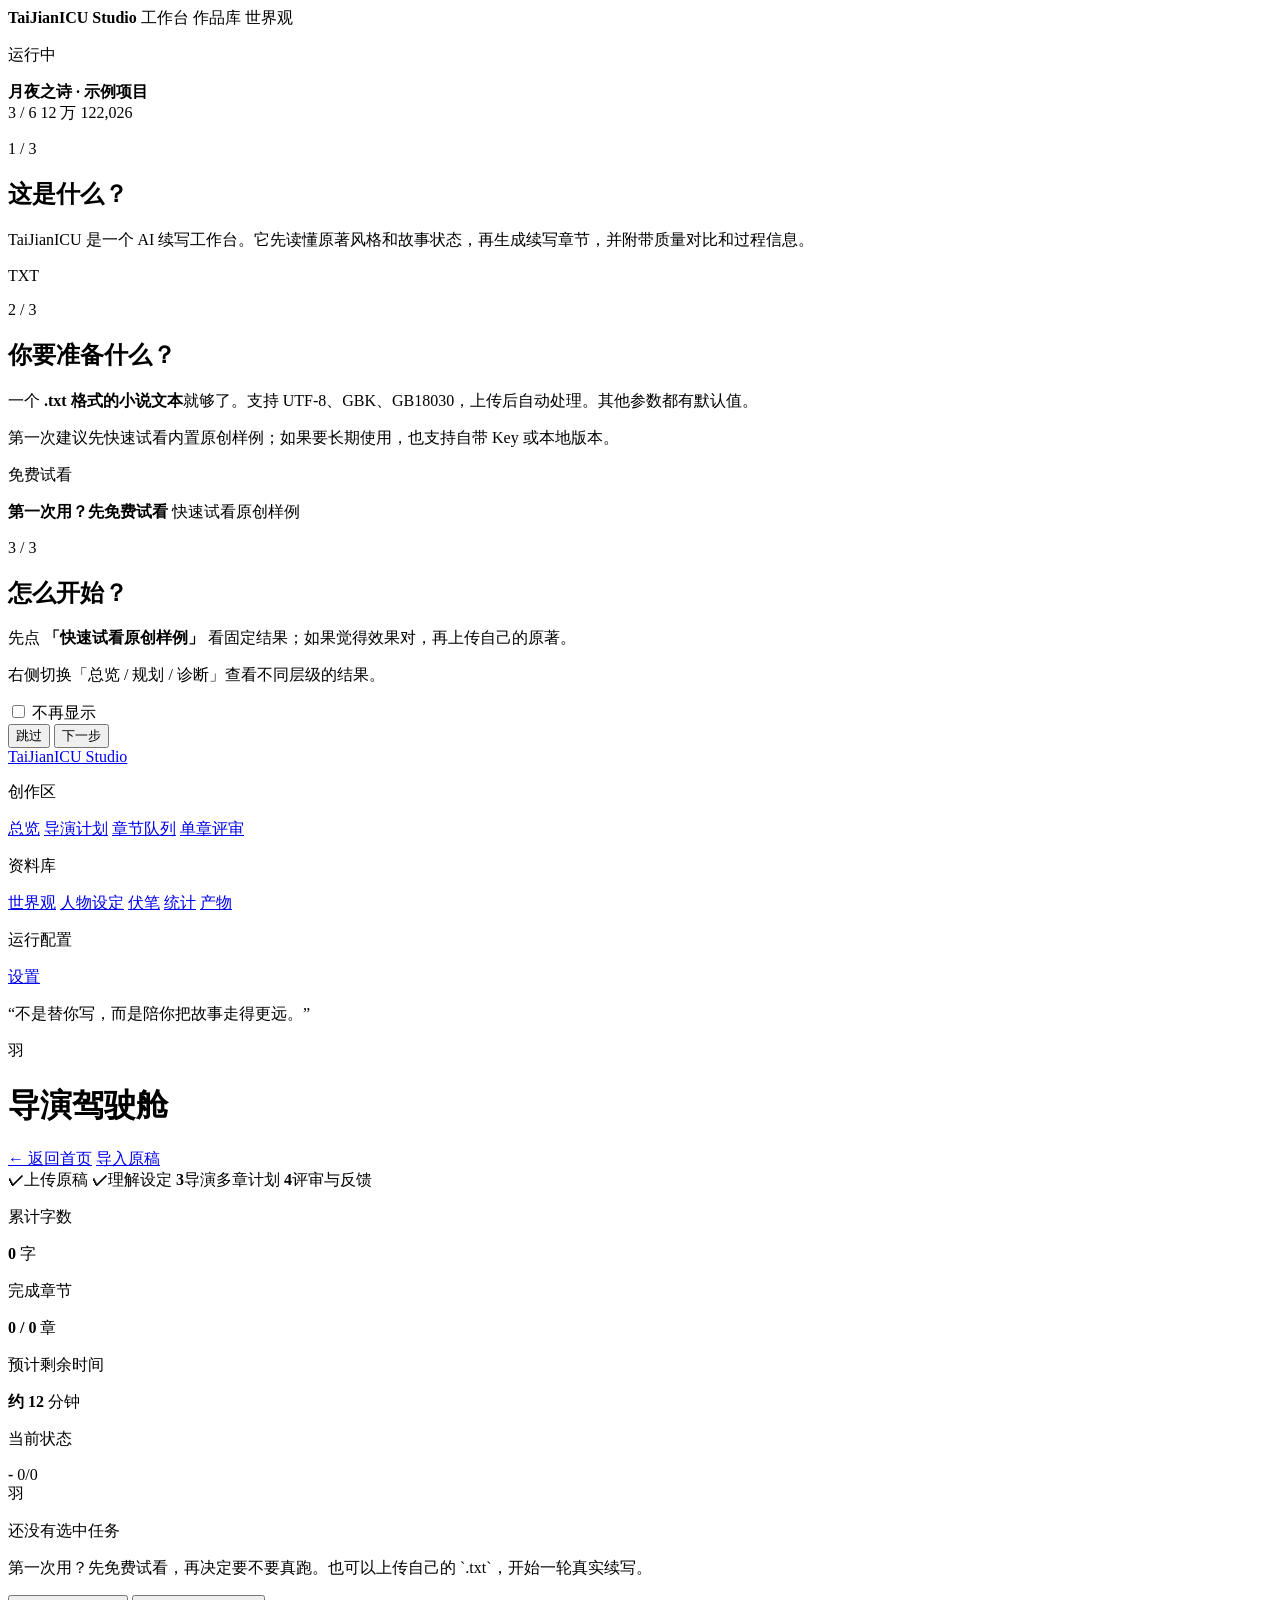
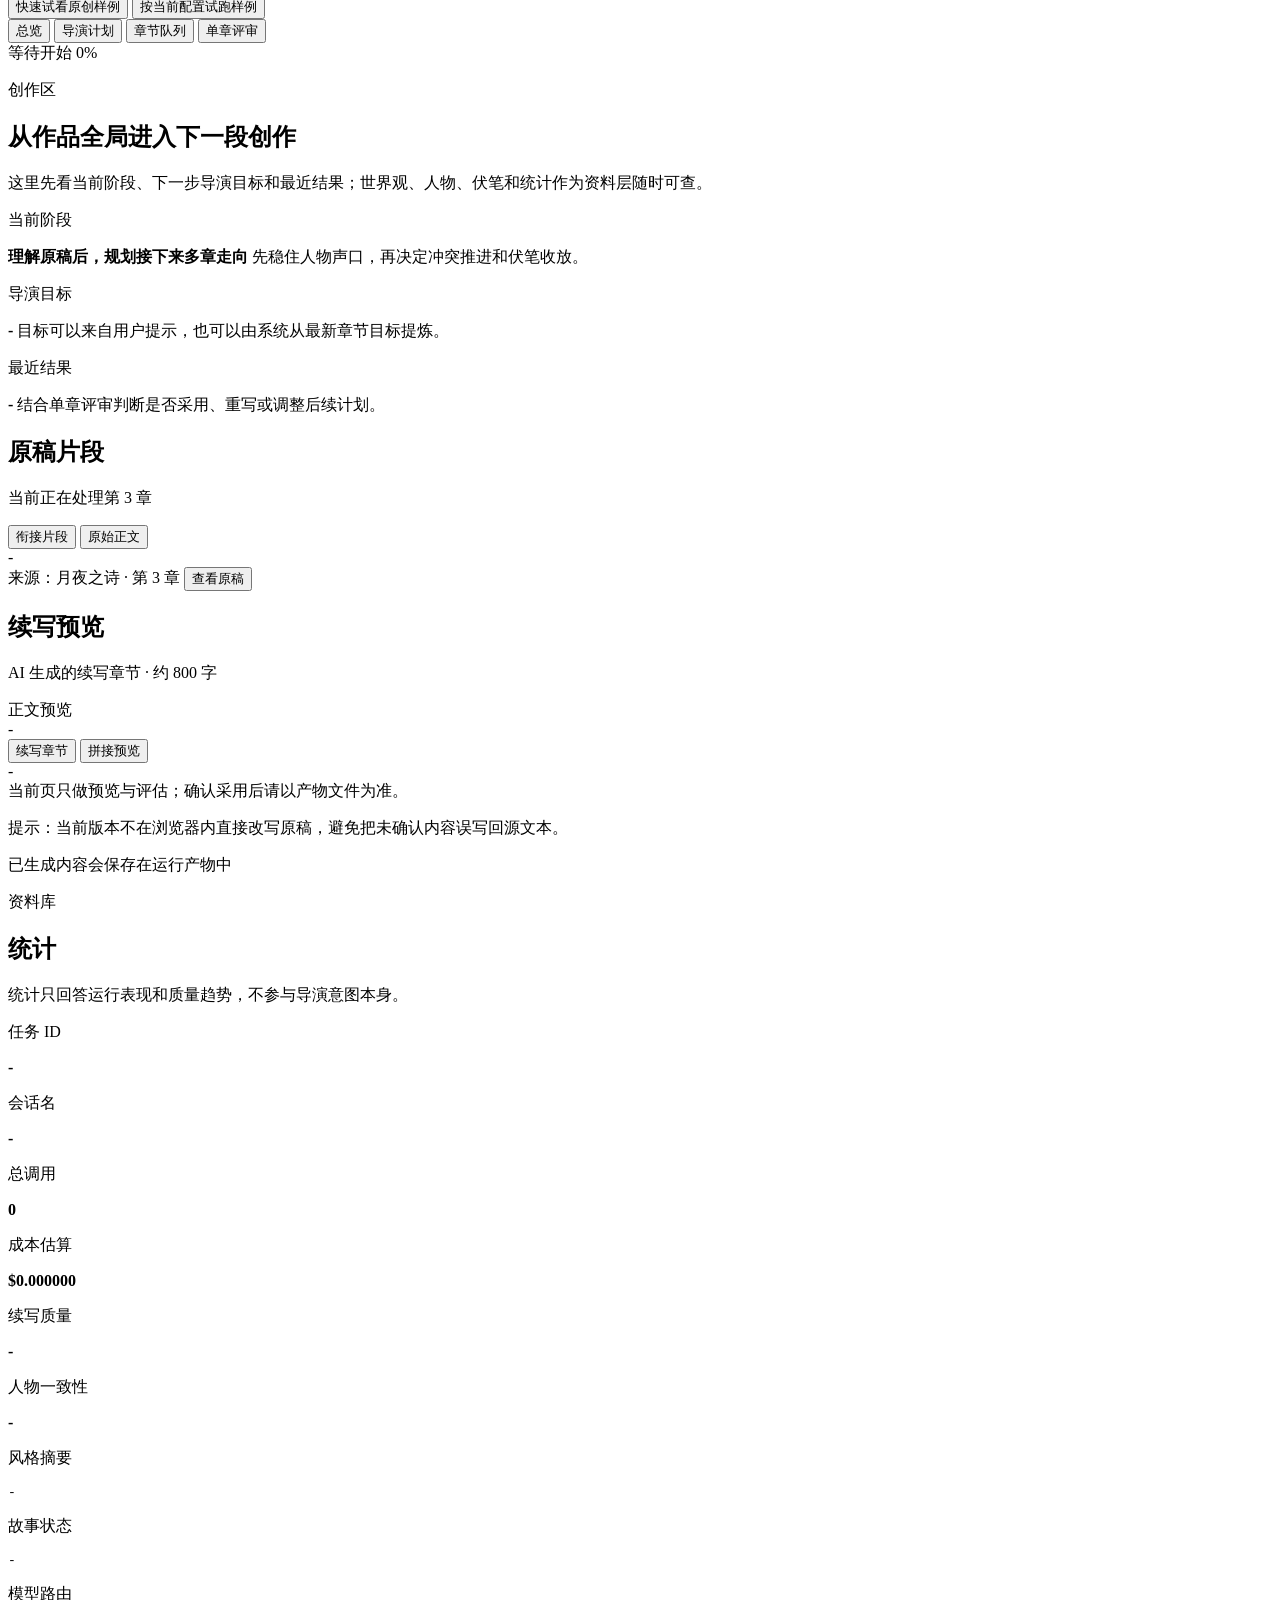
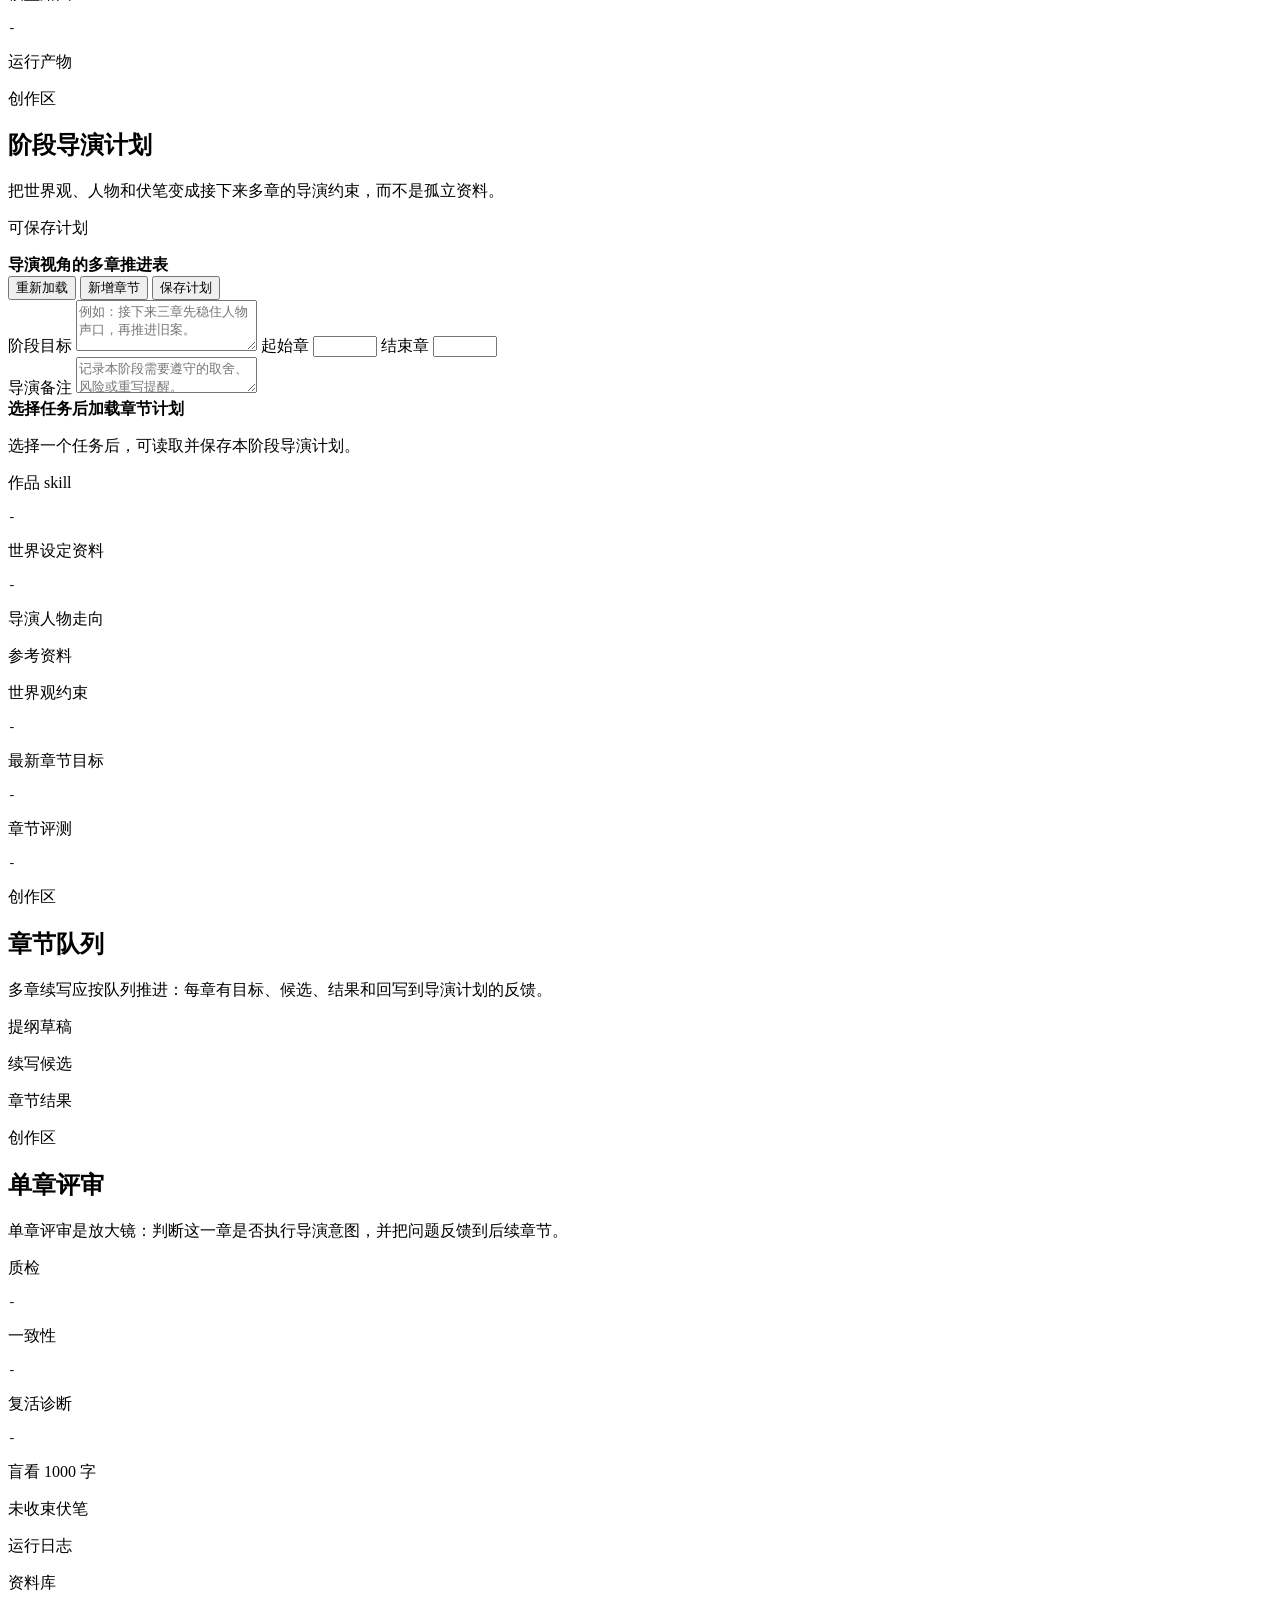
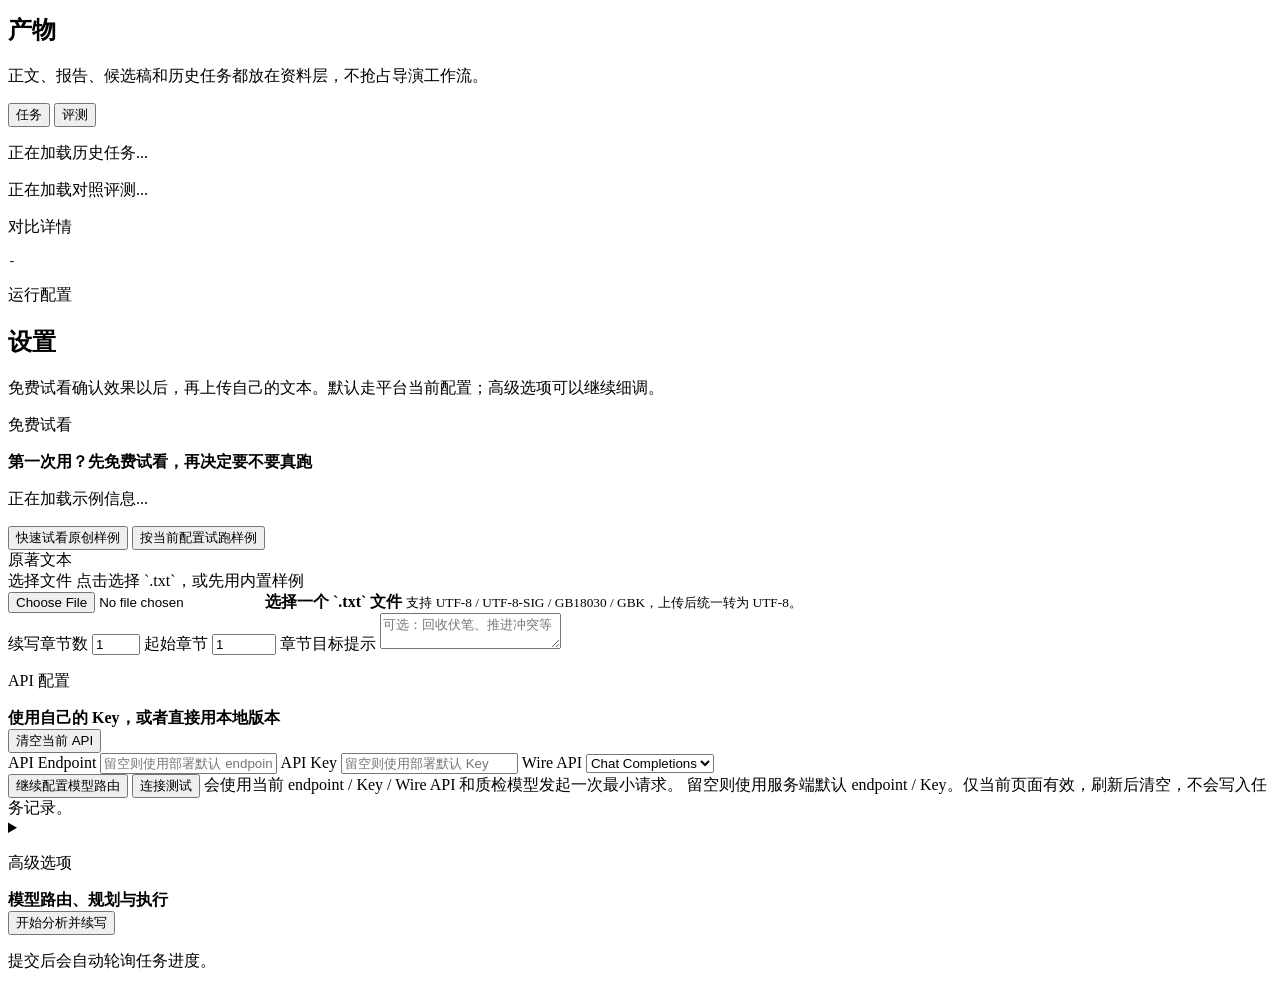
==== webapp/static/index.html @ 788cdec2 "Make Studio director workflow operational The Studio IA now has editable workflow surfaces, so the d" ====
<!doctype html>
<html lang="zh-CN">
  <head>
    <meta charset="utf-8" />
    <meta name="viewport" content="width=device-width, initial-scale=1" />
    <title>TaiJianICU Studio · 续写工作台</title>
    <link rel="icon" type="image/svg+xml" href="/static/favicon.svg" />
    <link rel="preconnect" href="https://fonts.googleapis.com" />
    <link rel="preconnect" href="https://fonts.gstatic.com" crossorigin />
    <link
      href="https://fonts.googleapis.com/css2?family=DM+Sans:wght@400;500;600;700&family=JetBrains+Mono:wght@400;500&family=Noto+Serif+SC:wght@400;600;700;900&display=swap"
      rel="stylesheet"
    />
    <link rel="stylesheet" href="/static/styles.css" />
  </head>
  <body class="studio-body">
    <div
      id="onboarding-modal"
      class="onboarding-overlay hidden"
      role="dialog"
      aria-modal="true"
      aria-labelledby="onboarding-title"
    >
      <div class="onboarding-panel">
        <div class="onboarding-steps">
          <div class="onboarding-step" data-step="1">
            <div class="onboarding-visual onboarding-visual-studio" aria-hidden="true">
              <div class="onboarding-visual-side">
                <strong>TaiJianICU Studio</strong>
                <span class="is-active">工作台</span>
                <span>作品库</span>
                <span>世界观</span>
              </div>
              <div class="onboarding-visual-main">
                <p>运行中</p>
                <strong>月夜之诗 · 示例项目</strong>
                <div class="onboarding-visual-metrics">
                  <span>3 / 6</span>
                  <span>12 万</span>
                  <span>122,026</span>
                </div>
              </div>
            </div>
            <p class="onboarding-step-num">1 / 3</p>
            <h2 id="onboarding-title" class="onboarding-title">这是什么？</h2>
            <p class="onboarding-body">
              TaiJianICU 是一个 AI 续写工作台。它先读懂原著风格和故事状态，再生成续写章节，并附带质量对比和过程信息。
            </p>
          </div>

          <div class="onboarding-step hidden" data-step="2">
            <div class="onboarding-icon-wrap" aria-hidden="true">TXT</div>
            <p class="onboarding-step-num">2 / 3</p>
            <h2 class="onboarding-title">你要准备什么？</h2>
            <p class="onboarding-body">
              一个 <strong>.txt 格式的小说文本</strong>就够了。支持 UTF-8、GBK、GB18030，上传后自动处理。其他参数都有默认值。
            </p>
            <p class="onboarding-note">第一次建议先快速试看内置原创样例；如果要长期使用，也支持自带 Key 或本地版本。</p>
          </div>

          <div class="onboarding-step hidden" data-step="3">
            <div class="onboarding-visual onboarding-visual-quickstart" aria-hidden="true">
              <p>免费试看</p>
              <strong>第一次用？先免费试看</strong>
              <span>快速试看原创样例</span>
            </div>
            <p class="onboarding-step-num">3 / 3</p>
            <h2 class="onboarding-title">怎么开始？</h2>
            <p class="onboarding-body">
              先点 <strong>「快速试看原创样例」</strong> 看固定结果；如果觉得效果对，再上传自己的原著。
            </p>
            <p class="onboarding-note">右侧切换「总览 / 规划 / 诊断」查看不同层级的结果。</p>
          </div>
        </div>

        <div class="onboarding-footer">
          <label class="onboarding-skip-check">
            <input type="checkbox" id="onboarding-no-show" />
            <span>不再显示</span>
          </label>
          <div class="onboarding-nav">
            <button type="button" id="onboarding-skip" class="utility-button">跳过</button>
            <button type="button" id="onboarding-next">下一步</button>
          </div>
        </div>
      </div>
    </div>

    <div class="studio-app-shell">
      <aside class="studio-sidebar">
        <a class="studio-sidebar-brand" href="/">
          <span>TaiJianICU Studio</span>
        </a>
        <nav class="studio-menu" aria-label="Studio 主导航">
          <div class="studio-nav-group">
            <p class="studio-nav-heading">创作区</p>
            <a class="is-active" href="/studio" data-nav-icon="⌂" data-studio-page-link="overview">总览</a>
            <a href="/studio/director" data-nav-icon="◇" data-studio-page-link="director">导演计划</a>
            <a href="/studio/chapters" data-nav-icon="▦" data-studio-page-link="chapters">章节队列</a>
            <a href="/studio/review" data-nav-icon="◉" data-studio-page-link="review">单章评审</a>
          </div>
          <div class="studio-nav-group">
            <p class="studio-nav-heading">资料库</p>
            <a href="/studio/world" data-nav-icon="◎" data-studio-page-link="world">世界观</a>
            <a href="/studio/characters" data-nav-icon="♙" data-studio-page-link="characters">人物设定</a>
            <a href="/studio/threads" data-nav-icon="⌁" data-studio-page-link="threads">伏笔</a>
            <a href="/studio/stats" data-nav-icon="▥" data-studio-page-link="stats">统计</a>
            <a href="/studio/artifacts" data-nav-icon="▤" data-studio-page-link="artifacts">产物</a>
          </div>
          <div class="studio-nav-group">
            <p class="studio-nav-heading">运行配置</p>
            <a href="/studio/settings" data-nav-icon="⚙" data-studio-page-link="settings">设置</a>
          </div>
        </nav>
        <div class="sidebar-quote">
          <p>“不是替你写，而是陪你把故事走得更远。”</p>
          <span>羽</span>
        </div>
      </aside>

      <main class="studio-workspace">
        <header class="studio-project-head">
          <div>
            <h1 id="studio-page-title">导演驾驶舱</h1>
          </div>
          <div class="studio-project-actions">
            <a class="utility-button studio-top-action" href="/">← 返回首页</a>
            <a class="utility-button studio-top-action upload-top-action" href="/studio/settings">导入原稿</a>
          </div>
        </header>

        <section class="progress-stage page-section" data-page-section="overview" aria-label="任务进度">
          <span class="is-done"><b aria-hidden="true">✓</b>上传原稿</span>
          <span class="is-done"><b aria-hidden="true">✓</b>理解设定</span>
          <span class="is-active"><b aria-hidden="true">3</b>导演多章计划</span>
          <span><b aria-hidden="true">4</b>评审与反馈</span>
        </section>

        <section class="studio-metric-grid page-section" data-page-section="overview" aria-label="项目指标">
          <article>
            <p>累计字数</p>
            <strong id="metric-tokens">0</strong>
            <span>字</span>
          </article>
          <article>
            <p>完成章节</p>
            <strong id="metric-chapters">0 / 0</strong>
            <span>章</span>
          </article>
          <article>
            <p>预计剩余时间</p>
            <strong id="metric-time">约 12</strong>
            <span>分钟</span>
          </article>
          <article>
            <p>当前状态</p>
            <strong id="run-status">-</strong>
            <span id="progress-count">0/0</span>
          </article>
        </section>

        <section id="empty-state" class="empty-state page-section" data-page-section="overview">
          <div class="empty-state-icon" aria-hidden="true">羽</div>
          <p class="empty-state-title">还没有选中任务</p>
          <p>第一次用？先免费试看，再决定要不要真跑。也可以上传自己的 `.txt`，开始一轮真实续写。</p>
          <div class="empty-state-actions">
            <div class="dual-action-row">
              <button id="empty-example-button" type="button">快速试看原创样例</button>
              <button id="empty-fill-example-button" class="utility-button" type="button">按当前配置试跑样例</button>
            </div>
          </div>
        </section>

        <div
          id="run-view"
          class="run-view hidden page-section"
          data-page-section="overview director chapters review world characters threads stats artifacts"
        >
          <div id="error-banner" class="status-banner hidden"></div>

          <div class="studio-tabs-row">
            <nav class="workspace-tabs" aria-label="工作台分区">
              <button type="button" class="workspace-tab is-active" data-tab-target="overview">总览</button>
              <button type="button" class="workspace-tab" data-tab-target="director">导演计划</button>
              <button type="button" class="workspace-tab" data-tab-target="chapters">章节队列</button>
              <button type="button" class="workspace-tab" data-tab-target="review">单章评审</button>
            </nav>
            <div class="progress-wrap">
              <div class="progress-bar">
                <div id="progress-fill" class="progress-fill"></div>
              </div>
              <div class="progress-meta">
                <span id="progress-message">等待开始</span>
                <span id="progress-percent">0%</span>
              </div>
            </div>
          </div>

          <section class="workspace-block director-dashboard" data-tab-panel="overview">
            <div class="panel-head">
              <p class="section-kicker">创作区</p>
              <h2>从作品全局进入下一段创作</h2>
              <p class="panel-copy">
                这里先看当前阶段、下一步导演目标和最近结果；世界观、人物、伏笔和统计作为资料层随时可查。
              </p>
            </div>
            <div class="director-lane-grid">
              <article>
                <p class="label">当前阶段</p>
                <strong>理解原稿后，规划接下来多章走向</strong>
                <span>先稳住人物声口，再决定冲突推进和伏笔收放。</span>
              </article>
              <article>
                <p class="label">导演目标</p>
                <strong id="goal-summary">-</strong>
                <span>目标可以来自用户提示，也可以由系统从最新章节目标提炼。</span>
              </article>
              <article>
                <p class="label">最近结果</p>
                <strong id="metric-quality">-</strong>
                <span>结合单章评审判断是否采用、重写或调整后续计划。</span>
              </article>
            </div>
          </section>

          <section class="story-duo" data-tab-panel="review">
            <article class="story-panel">
              <div class="story-panel-head">
                <div>
                  <h2 id="source-preview-label">原稿片段</h2>
                  <p id="source-preview-meta">当前正在处理第 3 章</p>
                </div>
                <div class="story-preview-tabs" role="tablist" aria-label="原文视图切换">
                  <button
                    id="source-tab-excerpt"
                    type="button"
                    class="story-preview-tab is-active"
                    data-source-tab-target="excerpt"
                  >
                    衔接片段
                  </button>
                  <button type="button" class="story-preview-tab" data-source-tab-target="full">原始正文</button>
                </div>
              </div>
              <article id="source-preview" class="markdown-preview markdown-preview-source">-</article>
              <footer>
                <span>来源：月夜之诗 · 第 3 章</span>
                <button id="source-full-button" type="button" class="utility-button">查看原稿</button>
              </footer>
            </article>

            <article class="story-panel story-panel-ai">
              <div class="story-panel-head">
                <div>
                  <h2 id="output-preview-label">续写预览</h2>
                  <p id="output-preview-meta">AI 生成的续写章节 · 约 800 字</p>
                </div>
                <span class="preview-state">正文预览</span>
              </div>
              <span id="output-path" class="workspace-path">-</span>
              <div class="story-preview-tabs" role="tablist" aria-label="续写视图切换">
                <button type="button" class="story-preview-tab" data-output-tab-target="chapter">续写章节</button>
                <button type="button" class="story-preview-tab is-active" data-output-tab-target="combined">拼接预览</button>
              </div>
              <div id="output-preview" class="story-output-preview">-</div>
              <footer>
                <span class="preview-action-note">当前页只做预览与评估；确认采用后请以产物文件为准。</span>
              </footer>
            </article>
          </section>

          <div class="accept-row" data-tab-panel="review">
            <p>提示：当前版本不在浏览器内直接改写原稿，避免把未确认内容误写回源文本。</p>
            <span class="preview-integration-note">已生成内容会保存在运行产物中</span>
          </div>

          <section class="workspace-block workspace-block-primary meta-panel" data-tab-panel="stats">
            <div class="panel-head">
              <p class="section-kicker">资料库</p>
              <h2>统计</h2>
              <p class="panel-copy">统计只回答运行表现和质量趋势，不参与导演意图本身。</p>
            </div>
            <div class="run-meta">
              <div>
                <p class="label">任务 ID</p>
                <strong id="run-id">-</strong>
              </div>
              <div>
                <p class="label">会话名</p>
                <strong id="run-session">-</strong>
              </div>
              <div>
                <p class="label">总调用</p>
                <strong id="metric-calls">0</strong>
              </div>
              <div>
                <p class="label">成本估算</p>
                <strong id="metric-cost">$0.000000</strong>
              </div>
              <div>
                <p class="label">续写质量</p>
                <strong id="metric-quality-detail">-</strong>
              </div>
              <div>
                <p class="label">人物一致性</p>
                <strong id="metric-consistency">-</strong>
              </div>
            </div>
          </section>

          <section class="workspace-block detail-panel" data-tab-panel="overview artifacts">
            <div class="result-grid result-grid-emphasis">
              <article class="result-card result-card-feature">
                <p class="label">风格摘要</p>
                <pre id="style-summary">-</pre>
              </article>
              <article class="result-card result-card-feature">
                <p class="label">故事状态</p>
                <pre id="story-summary">-</pre>
              </article>
            </div>
            <div class="result-grid result-grid-triple">
              <article class="result-card">
                <p class="label">模型路由</p>
                <pre id="model-summary">-</pre>
              </article>
              <article class="result-card">
                <p class="label">运行产物</p>
                <div id="artifact-list" class="path-list"></div>
              </article>
            </div>
          </section>

          <section id="director" class="workspace-block detail-panel" data-tab-panel="director world characters threads">
            <div class="panel-head">
              <p class="section-kicker">创作区</p>
              <h2>阶段导演计划</h2>
              <p class="panel-copy">
                把世界观、人物和伏笔变成接下来多章的导演约束，而不是孤立资料。
              </p>
            </div>
            <section class="director-plan-editor" aria-label="阶段导演计划编辑">
              <div class="director-plan-editor-head">
                <div>
                  <p class="label">可保存计划</p>
                  <strong>导演视角的多章推进表</strong>
                </div>
                <div class="director-plan-actions">
                  <button id="director-plan-refresh-button" type="button" class="utility-button">重新加载</button>
                  <button id="director-plan-add-chapter-button" type="button" class="utility-button">新增章节</button>
                  <button id="director-plan-save-button" type="button">保存计划</button>
                </div>
              </div>
              <div class="field-grid director-plan-meta-grid">
                <label class="field">
                  <span>阶段目标</span>
                  <textarea id="director-plan-summary" rows="3" placeholder="例如：接下来三章先稳住人物声口，再推进旧案。"></textarea>
                </label>
                <label class="field">
                  <span>起始章</span>
                  <input id="director-plan-window-start" type="number" min="1" max="9999" />
                </label>
                <label class="field">
                  <span>结束章</span>
                  <input id="director-plan-window-end" type="number" min="1" max="9999" />
                </label>
              </div>
              <label class="field">
                <span>导演备注</span>
                <textarea id="director-plan-notes" rows="2" placeholder="记录本阶段需要遵守的取舍、风险或重写提醒。"></textarea>
              </label>
              <div id="director-plan-queue" class="director-plan-queue">
                <div class="chapter-item"><strong>选择任务后加载章节计划</strong></div>
              </div>
              <p id="director-plan-status" class="hint">选择一个任务后，可读取并保存本阶段导演计划。</p>
            </section>
            <div class="result-grid">
              <article class="result-card">
                <p class="label">作品 skill</p>
                <pre id="work-skill-summary">-</pre>
              </article>
              <article class="result-card">
                <p class="label">世界设定资料</p>
                <pre id="world-summary">-</pre>
              </article>
            </div>
            <div class="result-grid">
              <article class="result-card">
                <p class="label">导演人物走向</p>
                <div id="arc-list" class="chapter-list"></div>
              </article>
              <article class="result-card">
                <p class="label">参考资料</p>
                <div id="reference-list" class="thread-list"></div>
              </article>
              <article class="result-card">
                <p class="label">世界观约束</p>
                <pre id="lorebook-summary">-</pre>
              </article>
            </div>
            <div class="result-grid">
              <article class="result-card">
                <p class="label">最新章节目标</p>
                <pre id="brief-summary">-</pre>
              </article>
              <article class="result-card">
                <p class="label">章节评测</p>
                <pre id="evaluation-summary">-</pre>
              </article>
            </div>
          </section>

          <section id="chapters" class="workspace-block detail-panel" data-tab-panel="chapters">
            <div class="panel-head">
              <p class="section-kicker">创作区</p>
              <h2>章节队列</h2>
              <p class="panel-copy">多章续写应按队列推进：每章有目标、候选、结果和回写到导演计划的反馈。</p>
            </div>
            <div class="result-grid">
              <article class="result-card">
                <p class="label">提纲草稿</p>
                <div id="skeleton-candidate-list" class="path-list"></div>
              </article>
              <article class="result-card">
                <p class="label">续写候选</p>
                <div id="draft-candidate-list" class="path-list"></div>
              </article>
            </div>
            <article class="result-card">
              <p class="label">章节结果</p>
              <div id="chapter-list" class="chapter-list"></div>
            </article>
          </section>

          <section id="review" class="workspace-block detail-panel" data-tab-panel="review stats threads">
            <div class="panel-head">
              <p class="section-kicker">创作区</p>
              <h2>单章评审</h2>
              <p class="panel-copy">单章评审是放大镜：判断这一章是否执行导演意图，并把问题反馈到后续章节。</p>
            </div>
            <div class="result-grid">
              <article class="result-card">
                <p class="label">质检</p>
                <pre id="quality-summary">-</pre>
              </article>
              <article class="result-card">
                <p class="label">一致性</p>
                <pre id="consistency-summary">-</pre>
              </article>
            </div>
            <div class="result-grid">
              <article class="result-card">
                <p class="label">复活诊断</p>
                <pre id="revival-diagnosis-summary">-</pre>
              </article>
              <article class="result-card">
                <p class="label">盲看 1000 字</p>
                <div id="blind-challenge" class="thread-list"></div>
              </article>
            </div>
            <div class="result-grid">
              <article class="result-card">
                <p class="label">未收束伏笔</p>
                <div id="threads-list" class="thread-list"></div>
              </article>
            </div>
            <article class="result-card logs-card">
              <p class="label">运行日志</p>
              <div id="run-logs" class="log-list"></div>
            </article>
          </section>
        </div>

        <section class="studio-bottom-grid page-section" data-page-section="artifacts settings">
          <aside id="runs" class="recent-panel page-section" data-page-section="artifacts">
            <div class="panel-head panel-head-compact">
              <p class="section-kicker">资料库</p>
              <h2>产物</h2>
              <p class="panel-copy">正文、报告、候选稿和历史任务都放在资料层，不抢占导演工作流。</p>
            </div>
            <nav class="inspector-tabs" aria-label="侧边栏分区">
              <button type="button" class="inspector-tab is-active" data-sidebar-target="runs">任务</button>
              <button type="button" class="inspector-tab" data-sidebar-target="benchmarks">评测</button>
            </nav>
            <section data-sidebar-panel="runs">
              <div id="run-list" class="run-list">
                <p class="hint">正在加载历史任务...</p>
              </div>
            </section>
            <section data-sidebar-panel="benchmarks" class="hidden">
              <div id="benchmark-list" class="run-list">
                <p class="hint">正在加载对照评测...</p>
              </div>
              <article class="result-card benchmark-card">
                <p class="label">对比详情</p>
                <pre id="benchmark-summary">-</pre>
              </article>
            </section>
          </aside>

          <form id="run-form" class="config-panel page-section" data-page-section="settings">
            <div class="panel-head">
              <p class="section-kicker">运行配置</p>
              <h2>设置</h2>
              <p class="panel-copy">免费试看确认效果以后，再上传自己的文本。默认走平台当前配置；高级选项可以继续细调。</p>
            </div>

            <section id="quickstart-sample" class="quickstart-panel quickstart-panel-primary anchor-target">
              <p class="label">免费试看</p>
              <strong>第一次用？先免费试看，再决定要不要真跑</strong>
              <p id="example-description" class="hint">正在加载示例信息...</p>
              <div class="dual-action-row">
                <button id="try-example-button" type="button">快速试看原创样例</button>
                <button id="load-example-button" class="utility-button" type="button">按当前配置试跑样例</button>
              </div>
            </section>

            <label class="field upload-field">
              <span>原著文本</span>
              <div class="upload-box">
                <div class="upload-file-action" aria-hidden="true">
                  <span class="upload-trigger">选择文件</span>
                  <span class="upload-inline-note">点击选择 `.txt`，或先用内置样例</span>
                </div>
                <input id="file-input" name="file" type="file" accept=".txt,text/plain" required />
                <strong id="selected-file-name">选择一个 `.txt` 文件</strong>
                <small>支持 UTF-8 / UTF-8-SIG / GB18030 / GBK，上传后统一转为 UTF-8。</small>
              </div>
            </label>

            <div class="field-grid">
              <label class="field">
                <span>续写章节数</span>
                <input name="chapters" type="number" min="1" max="20" value="1" required />
              </label>
              <label class="field">
                <span>起始章节</span>
                <input name="start_chapter" type="number" min="1" max="9999" value="1" required />
              </label>
              <label class="field">
                <span>章节目标提示</span>
                <textarea name="goal_hint" rows="2" placeholder="可选：回收伏笔、推进冲突等"></textarea>
              </label>
            </div>

            <section id="bring-your-own-api" class="api-panel anchor-target">
              <div class="quickstart-panel-head">
                <div>
                  <p class="label">API 配置</p>
                  <strong>使用自己的 Key，或者直接用本地版本</strong>
                </div>
                <button id="clear-api-config-button" class="utility-button" type="button">清空当前 API</button>
              </div>
              <div class="field-grid model-grid">
                <label class="field">
                  <span>API Endpoint</span>
                  <input
                    id="api-base-url-input"
                    name="api_base_url"
                    type="url"
                    inputmode="url"
                    autocomplete="off"
                    spellcheck="false"
                    placeholder="留空则使用部署默认 endpoint"
                  />
                </label>
                <label class="field">
                  <span>API Key</span>
                  <input
                    id="api-key-input"
                    name="api_key"
                    type="password"
                    autocomplete="off"
                    spellcheck="false"
                    placeholder="留空则使用部署默认 Key"
                  />
                </label>
                <label class="field">
                  <span>Wire API</span>
                  <select id="wire-api-input" name="wire_api">
                    <option value="chat">Chat Completions</option>
                    <option value="responses">Responses</option>
                  </select>
                </label>
              </div>
              <div class="quickstart-primary-actions">
                <button id="open-advanced-options-button" class="utility-button" type="button">继续配置模型路由</button>
                <button id="connection-test-button" class="utility-button" type="button">连接测试</button>
                <span id="connection-test-status" class="field-note">会使用当前 endpoint / Key / Wire API 和质检模型发起一次最小请求。</span>
                <span id="runtime-api-hint" class="field-note">
                  留空则使用服务端默认 endpoint / Key。仅当前页面有效，刷新后清空，不会写入任务记录。
                </span>
              </div>
            </section>

            <details id="advanced-options" class="advanced-panel anchor-target">
              <summary>
                <span>
                  <p class="section-kicker">高级选项</p>
                  <strong>模型路由、规划与执行</strong>
                </span>
              </summary>
              <div class="advanced-body">
                <label class="field">
                  <span>会话名</span>
                  <input name="session_name" type="text" placeholder="留空则按文件名与时间戳自动生成" />
                </label>
                <div class="field-grid">
                  <label class="field">
                    <span>规划模式</span>
                    <select name="planning_mode">
                      <option value="balanced">balanced（推荐）</option>
                      <option value="strict">strict</option>
                      <option value="expansive">expansive</option>
                    </select>
                  </label>
                  <label class="field">
                    <span>提纲草稿数</span>
                    <input name="skeleton_candidates" type="number" min="1" max="5" placeholder="默认" />
                  </label>
                  <label class="field">
                    <span>续写候选数</span>
                    <input name="draft_candidates" type="number" min="1" max="5" placeholder="默认" />
                  </label>
                </div>
                <div class="field-grid field-grid-slim">
                  <label class="field">
                    <span>新人物预算</span>
                    <input name="new_character_budget" type="number" min="0" max="5" placeholder="自动" />
                  </label>
                  <label class="field">
                    <span>新地点预算</span>
                    <input name="new_location_budget" type="number" min="0" max="5" placeholder="自动" />
                  </label>
                  <label class="field">
                    <span>新势力预算</span>
                    <input name="new_faction_budget" type="number" min="0" max="5" placeholder="自动" />
                  </label>
                </div>
                <div class="form-inline-actions">
                  <button id="reset-models-button" class="utility-button" type="button">恢复部署默认模型</button>
                  <span id="runtime-model-hint" class="field-note">当前使用部署默认模型。</span>
                </div>
                <div class="field-grid model-grid">
                  <label class="field">
                    <span>风格分析模型</span>
                    <input id="style-model-input" name="style_model" type="text" list="model-options" />
                  </label>
                  <label class="field">
                    <span>情节规划模型</span>
                    <input id="plot-model-input" name="plot_model" type="text" list="model-options" />
                  </label>
                  <label class="field">
                    <span>正文生成模型</span>
                    <input id="draft-model-input" name="draft_model" type="text" list="model-options" />
                  </label>
                  <label class="field">
                    <span>质检评估模型</span>
                    <input id="quality-model-input" name="quality_model" type="text" list="model-options" />
                  </label>
                  <label class="field model-span-wide">
                    <span>原著索引模型</span>
                    <input id="lightrag-model-input" name="lightrag_model_name" type="text" list="model-options" />
                  </label>
                </div>
                <datalist id="model-options"></datalist>
                <div class="toggle-row">
                  <label class="toggle">
                    <input name="use_existing_index" type="checkbox" />
                    <span>复用已有索引</span>
                  </label>
                  <label class="toggle">
                    <input name="overwrite" type="checkbox" />
                    <span>允许覆盖同名产物</span>
                  </label>
                </div>
              </div>
            </details>

            <div class="action-row">
              <button id="submit-button" type="submit">开始分析并续写</button>
              <p id="form-status" class="hint">提交后会自动轮询任务进度。</p>
            </div>
          </form>
        </section>
      </main>
    </div>

    <script src="/static/app.js" defer></script>
  </body>
</html>
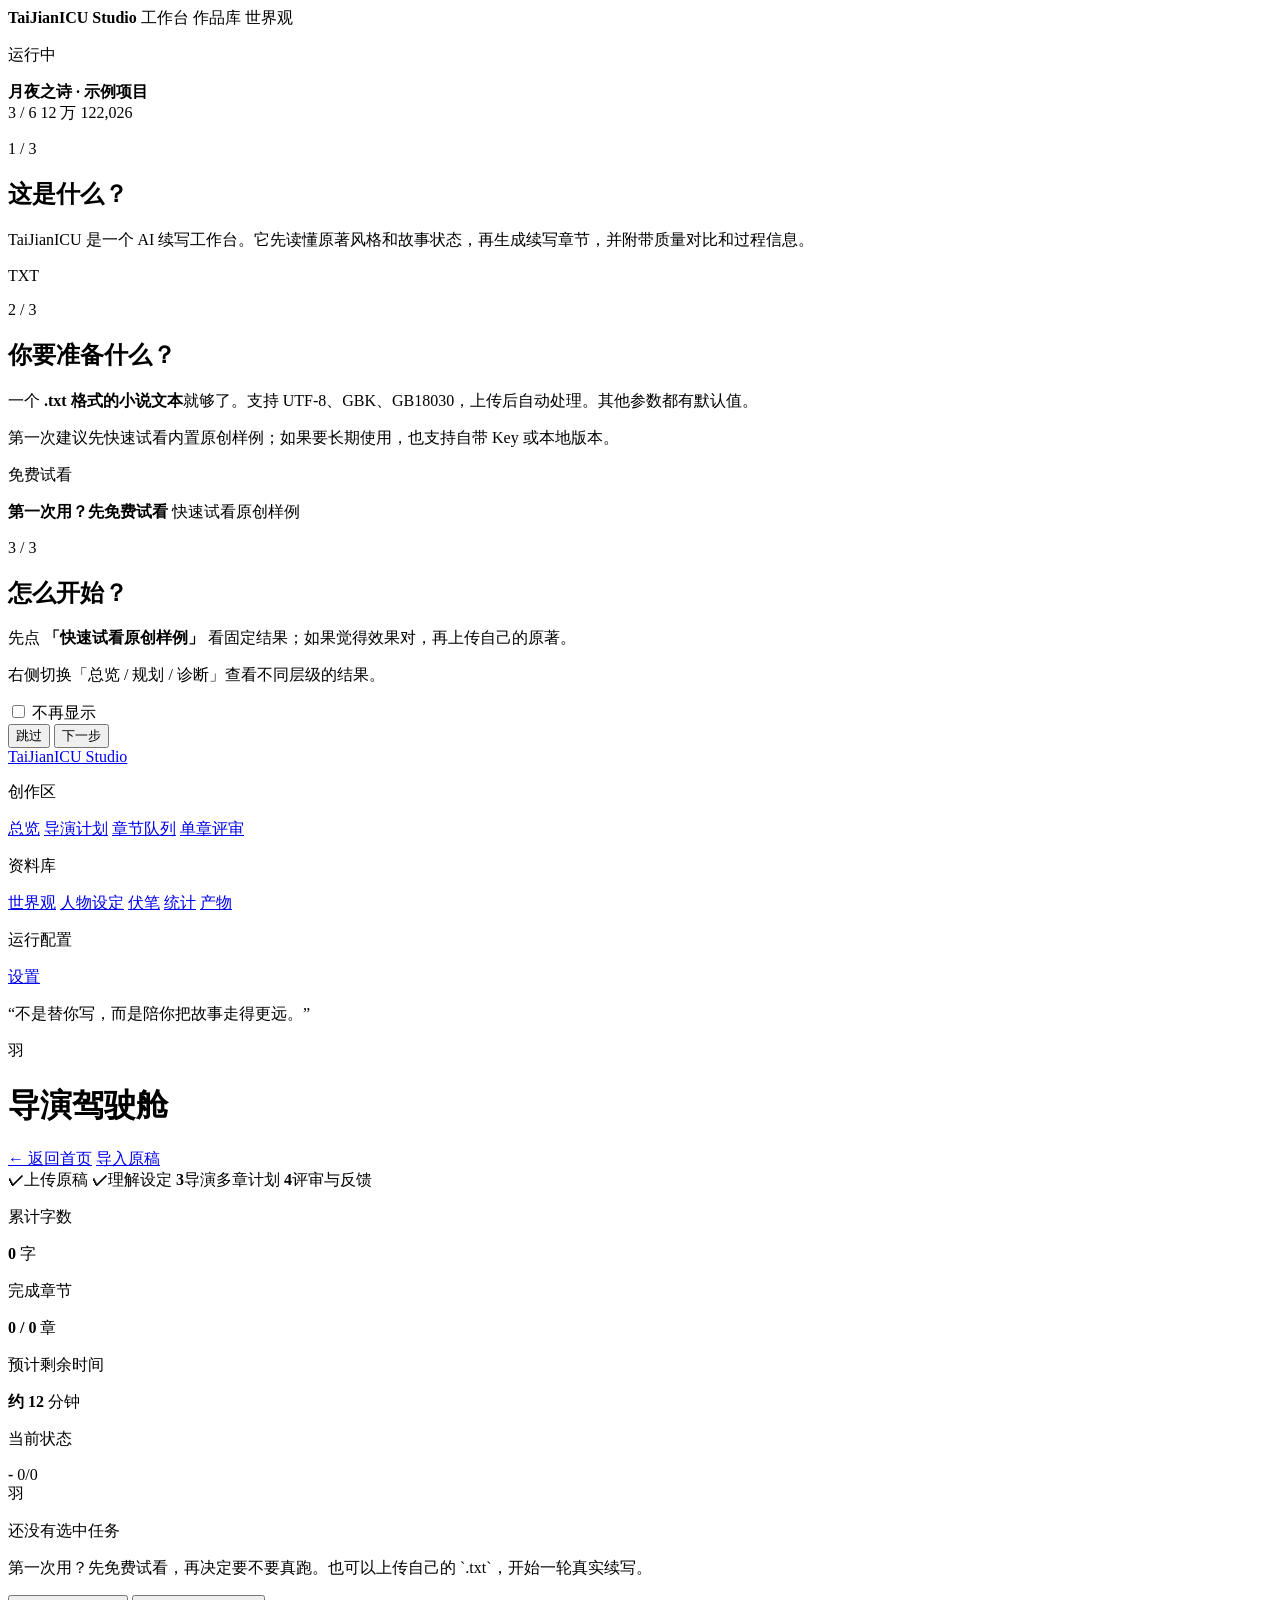
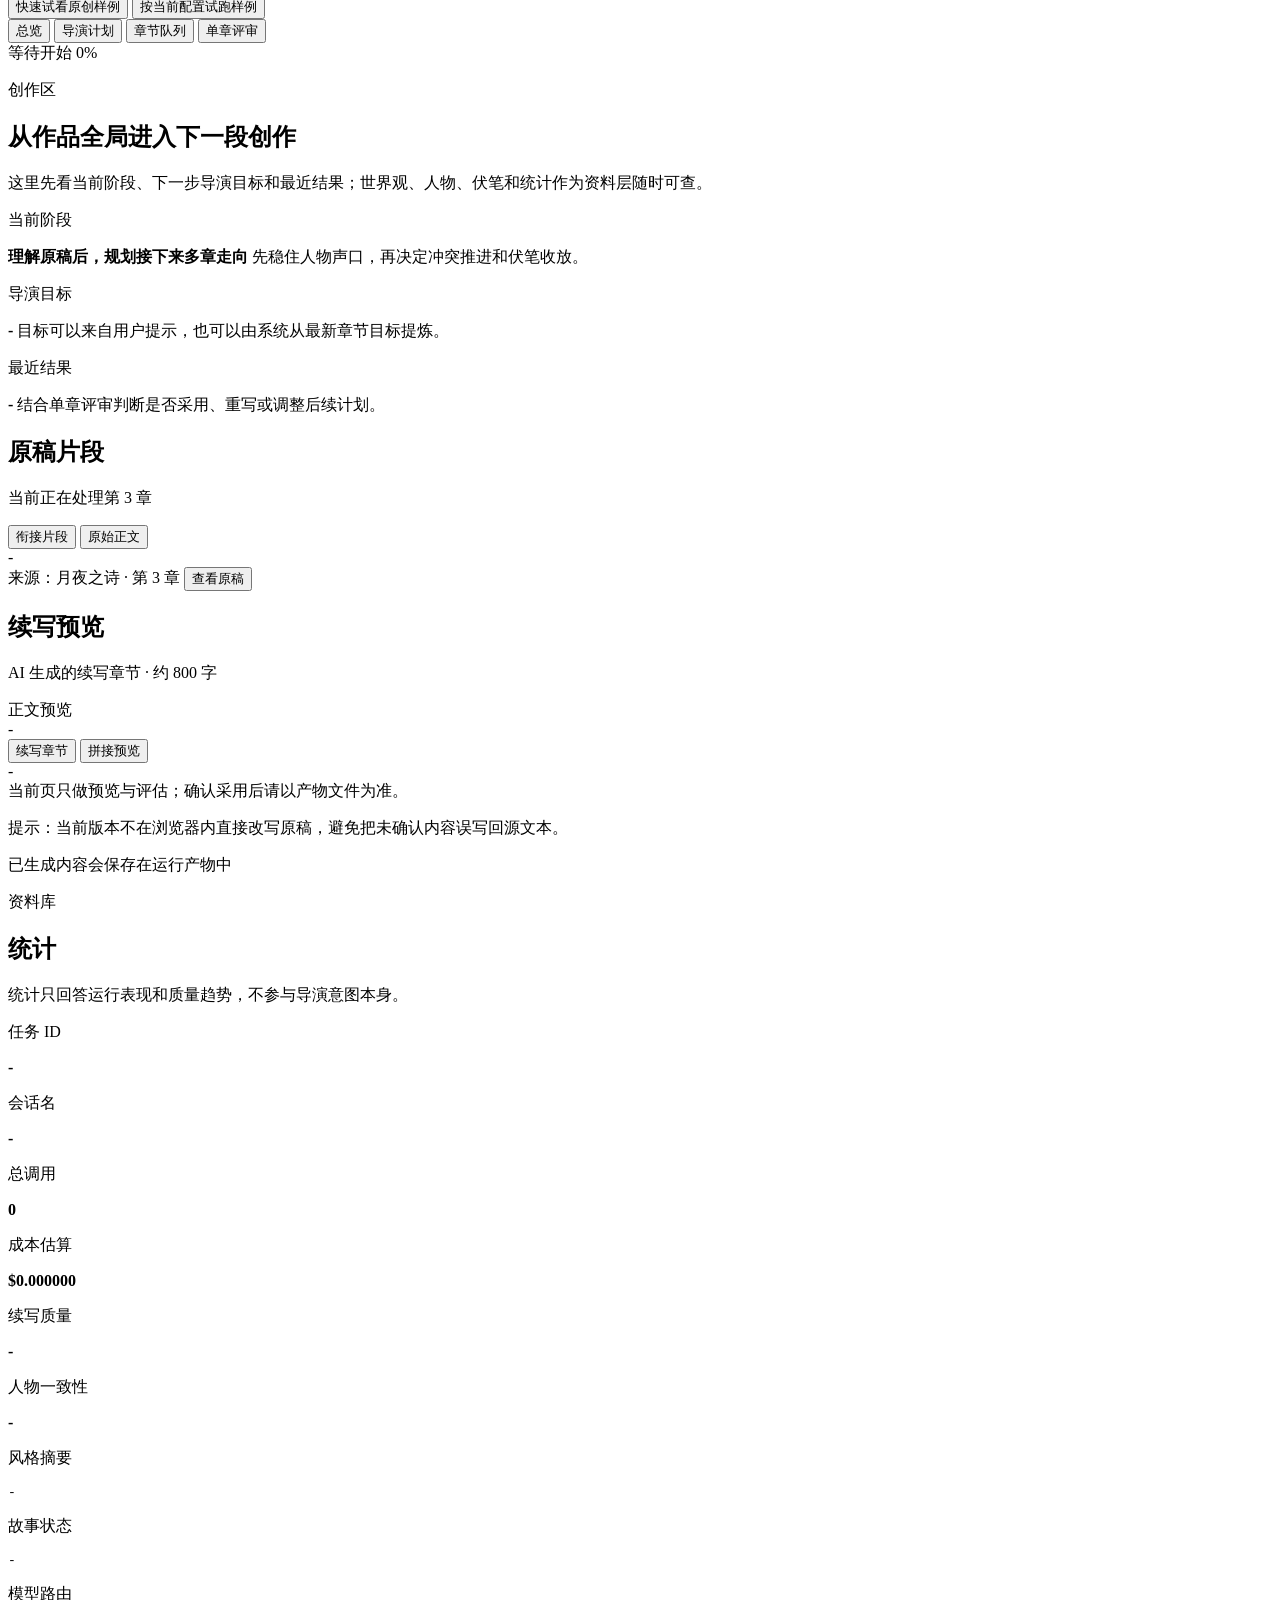
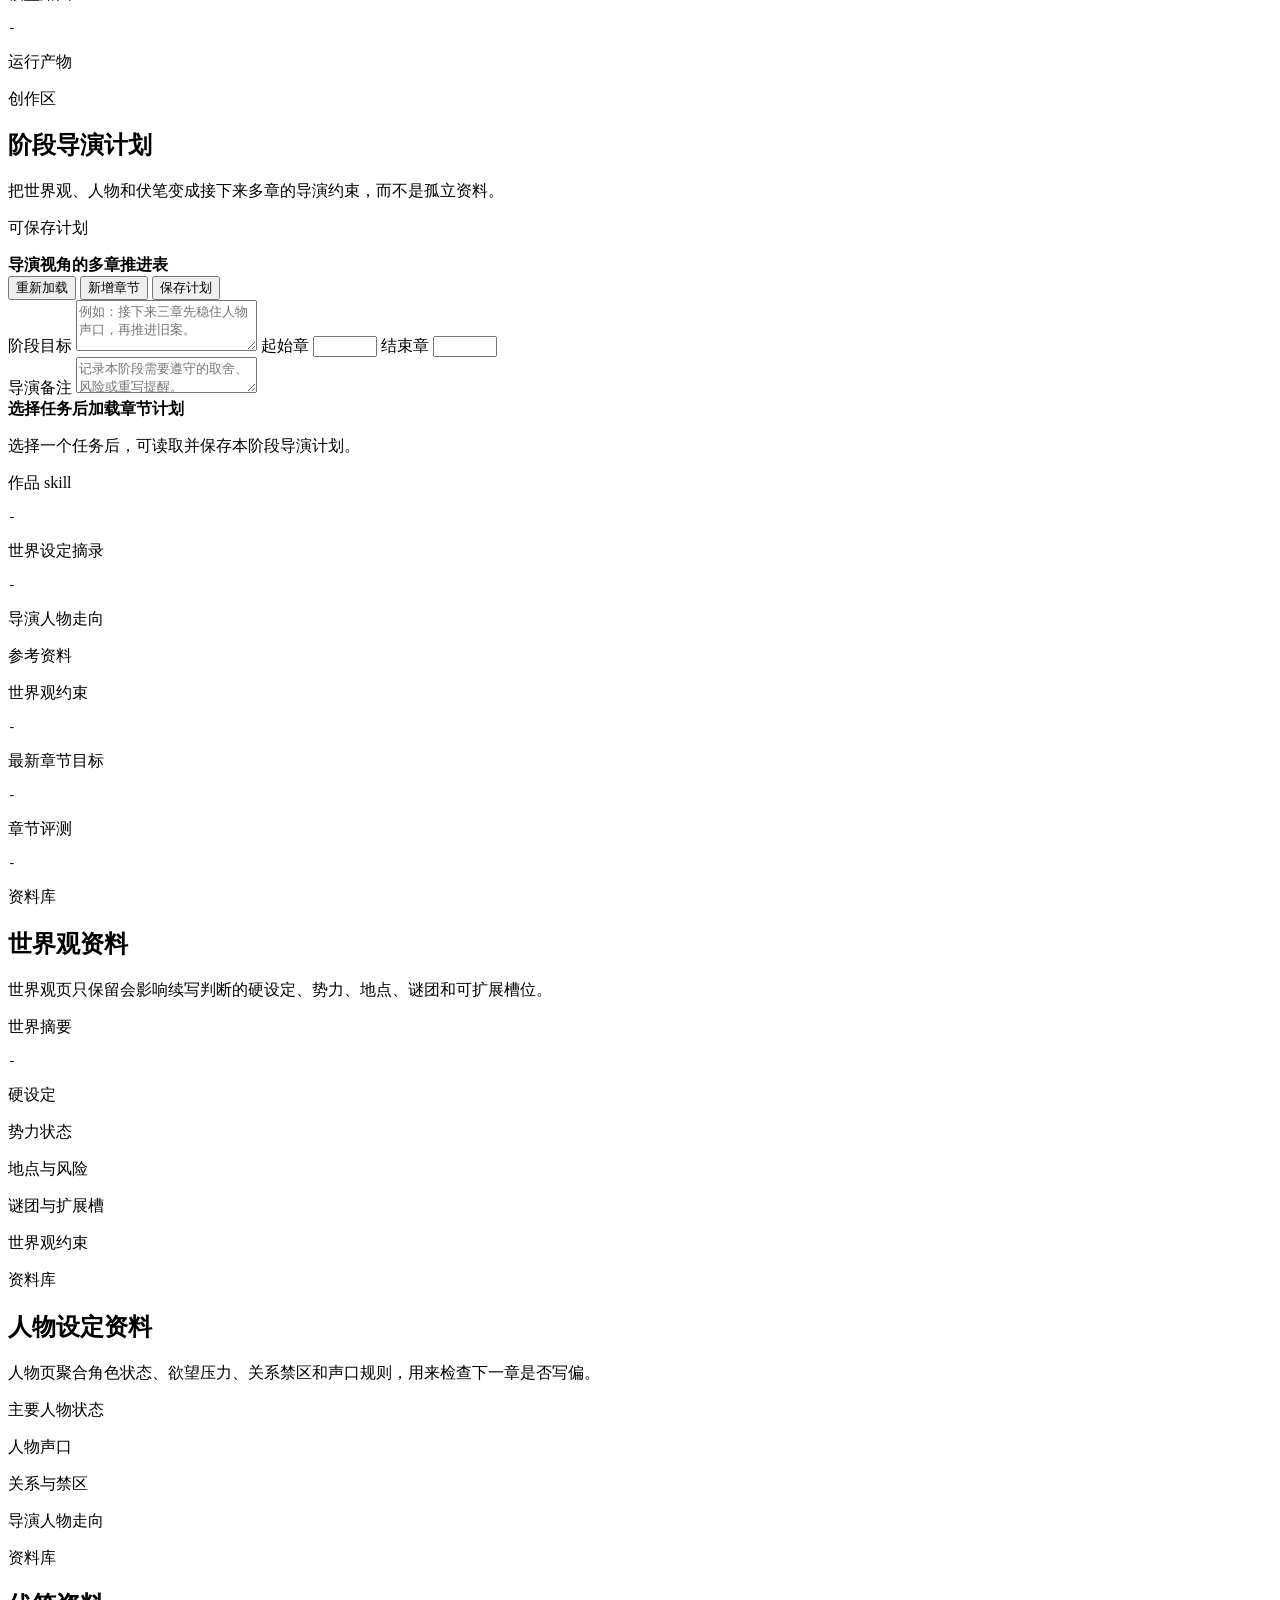
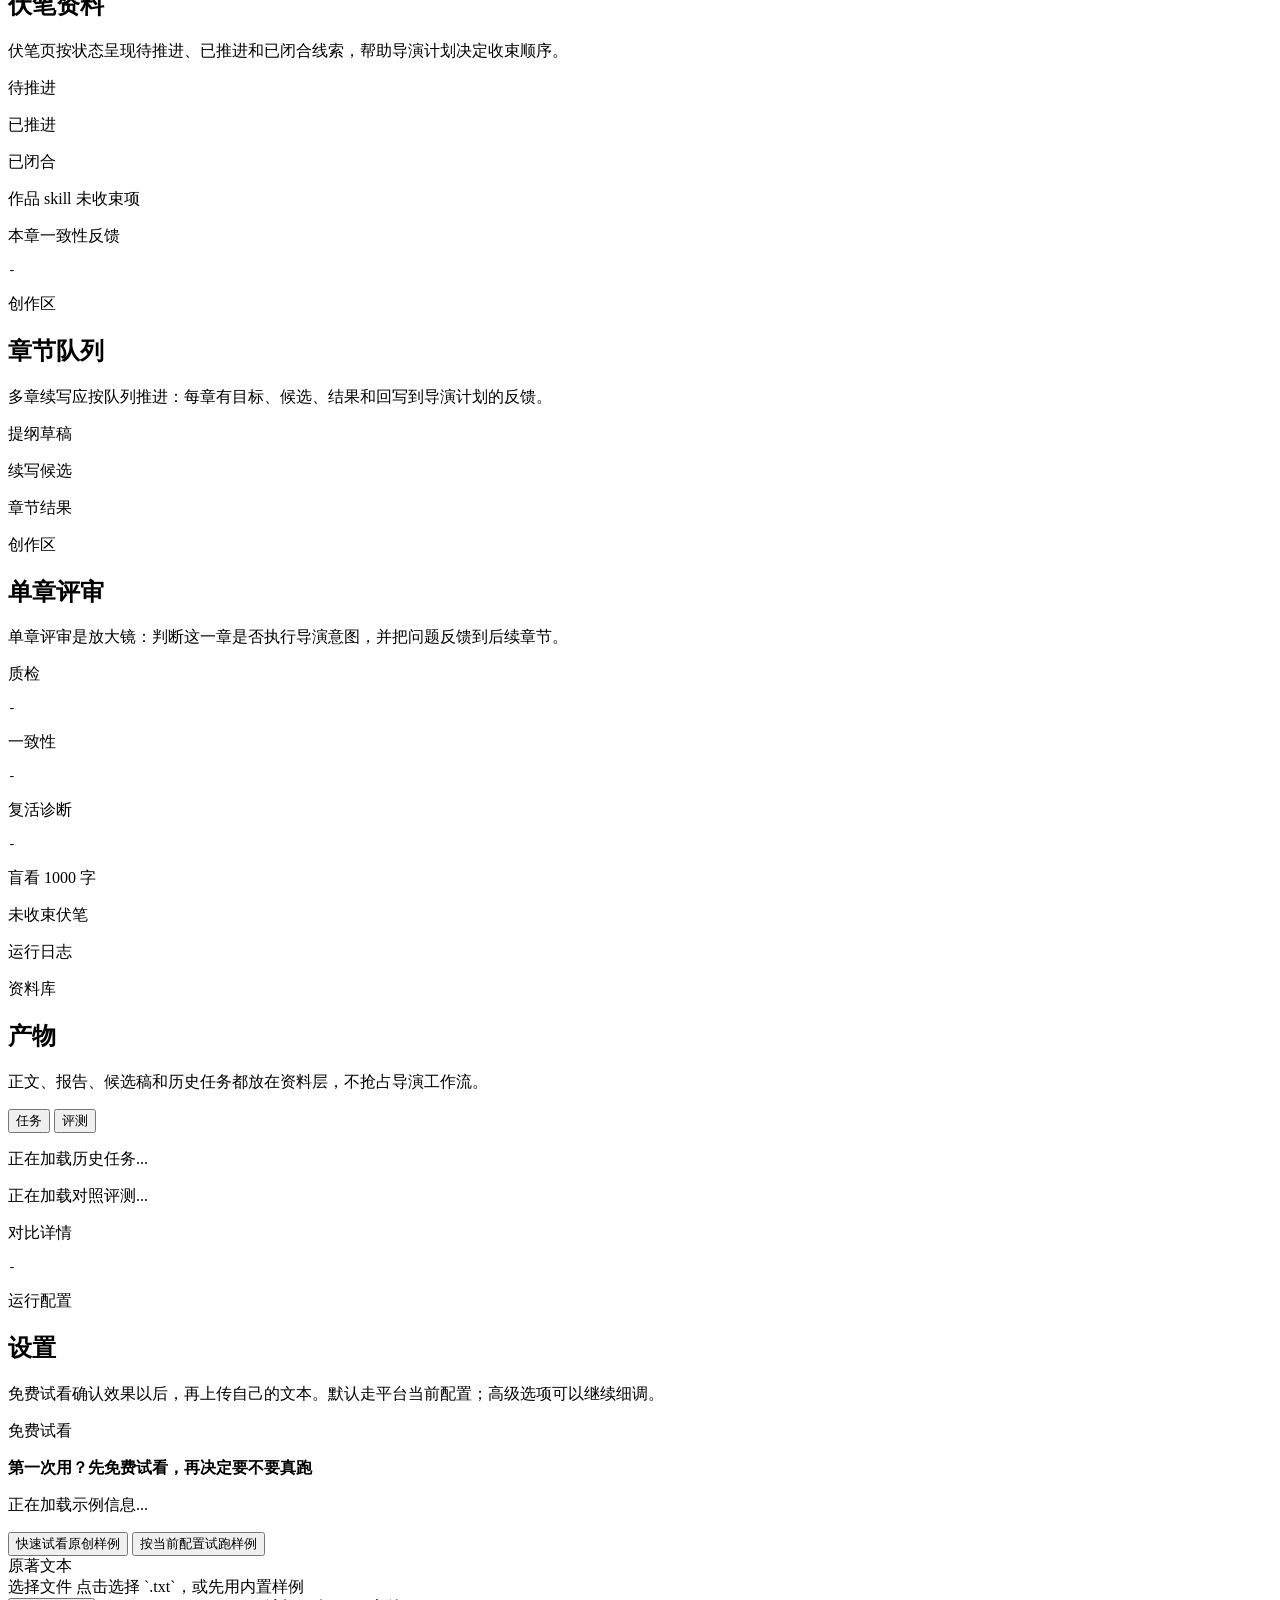
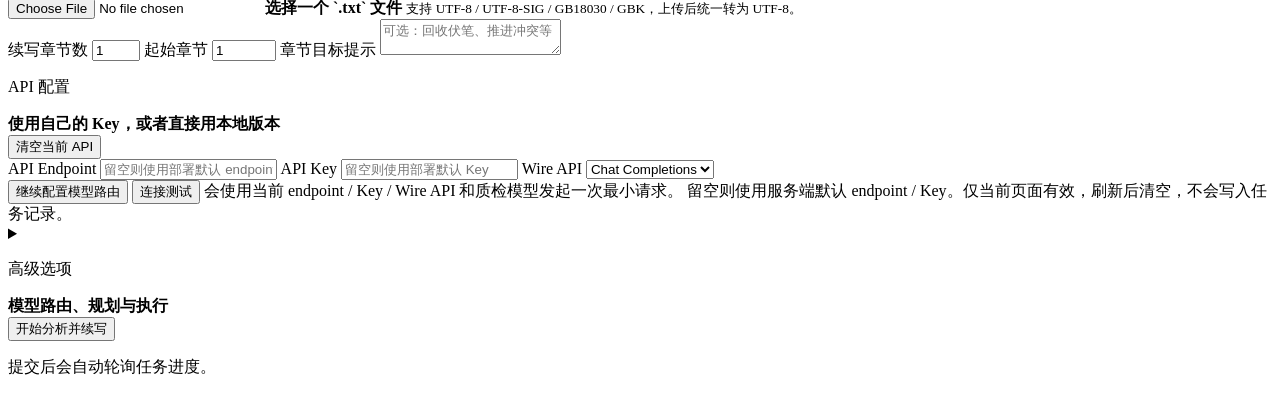
==== commit e055d618: "Separate Studio library pages into real reference surfaces The Studio library routes were sharing th" ====
--- a/webapp/static/index.html
+++ b/webapp/static/index.html
@@ -11,7 +11,7 @@
       href="https://fonts.googleapis.com/css2?family=DM+Sans:wght@400;500;600;700&family=JetBrains+Mono:wght@400;500&family=Noto+Serif+SC:wght@400;600;700;900&display=swap"
       rel="stylesheet"
     />
-    <link rel="stylesheet" href="/static/styles.css" />
+    <link rel="stylesheet" href="/static/styles.css?v=studio-library-v3" />
   </head>
   <body class="studio-body">
     <div
@@ -331,7 +331,7 @@
             </div>
           </section>
 
-          <section id="director" class="workspace-block detail-panel" data-tab-panel="director world characters threads">
+          <section id="director" class="workspace-block detail-panel" data-tab-panel="director">
             <div class="panel-head">
               <p class="section-kicker">创作区</p>
               <h2>阶段导演计划</h2>
@@ -380,7 +380,7 @@
                 <pre id="work-skill-summary">-</pre>
               </article>
               <article class="result-card">
-                <p class="label">世界设定资料</p>
+                <p class="label">世界设定摘录</p>
                 <pre id="world-summary">-</pre>
               </article>
             </div>
@@ -406,6 +406,102 @@
               <article class="result-card">
                 <p class="label">章节评测</p>
                 <pre id="evaluation-summary">-</pre>
+              </article>
+            </div>
+          </section>
+
+          <section id="world-library" class="workspace-block detail-panel library-panel" data-tab-panel="world">
+            <div class="panel-head">
+              <p class="section-kicker">资料库</p>
+              <h2>世界观资料</h2>
+              <p class="panel-copy">世界观页只保留会影响续写判断的硬设定、势力、地点、谜团和可扩展槽位。</p>
+            </div>
+            <div class="library-overview-grid">
+              <article class="result-card library-feature">
+                <p class="label">世界摘要</p>
+                <pre id="world-library-summary">-</pre>
+              </article>
+              <article class="result-card">
+                <p class="label">硬设定</p>
+                <div id="canon-fact-list" class="library-list"></div>
+              </article>
+            </div>
+            <div class="result-grid result-grid-triple">
+              <article class="result-card">
+                <p class="label">势力状态</p>
+                <div id="faction-list" class="library-list"></div>
+              </article>
+              <article class="result-card">
+                <p class="label">地点与风险</p>
+                <div id="location-list" class="library-list"></div>
+              </article>
+              <article class="result-card">
+                <p class="label">谜团与扩展槽</p>
+                <div id="mystery-list" class="library-list"></div>
+              </article>
+            </div>
+            <article class="result-card">
+              <p class="label">世界观约束</p>
+              <div id="lorebook-library-list" class="library-list"></div>
+            </article>
+          </section>
+
+          <section id="characters-library" class="workspace-block detail-panel library-panel" data-tab-panel="characters">
+            <div class="panel-head">
+              <p class="section-kicker">资料库</p>
+              <h2>人物设定资料</h2>
+              <p class="panel-copy">人物页聚合角色状态、欲望压力、关系禁区和声口规则，用来检查下一章是否写偏。</p>
+            </div>
+            <div class="result-grid">
+              <article class="result-card">
+                <p class="label">主要人物状态</p>
+                <div id="character-state-list" class="library-list"></div>
+              </article>
+              <article class="result-card">
+                <p class="label">人物声口</p>
+                <div id="character-voice-list" class="library-list"></div>
+              </article>
+            </div>
+            <div class="result-grid">
+              <article class="result-card">
+                <p class="label">关系与禁区</p>
+                <div id="relationship-list" class="library-list"></div>
+              </article>
+              <article class="result-card">
+                <p class="label">导演人物走向</p>
+                <div id="character-arc-list" class="library-list"></div>
+              </article>
+            </div>
+          </section>
+
+          <section id="threads-library" class="workspace-block detail-panel library-panel" data-tab-panel="threads">
+            <div class="panel-head">
+              <p class="section-kicker">资料库</p>
+              <h2>伏笔资料</h2>
+              <p class="panel-copy">伏笔页按状态呈现待推进、已推进和已闭合线索，帮助导演计划决定收束顺序。</p>
+            </div>
+            <div class="thread-board">
+              <article class="result-card">
+                <p class="label">待推进</p>
+                <div id="open-thread-list" class="library-list"></div>
+              </article>
+              <article class="result-card">
+                <p class="label">已推进</p>
+                <div id="advanced-thread-list" class="library-list"></div>
+              </article>
+              <article class="result-card">
+                <p class="label">已闭合</p>
+                <div id="closed-thread-list" class="library-list"></div>
+              </article>
+            </div>
+            <div class="result-grid">
+              <article class="result-card">
+                <p class="label">作品 skill 未收束项</p>
+                <div id="work-skill-thread-list" class="library-list"></div>
+              </article>
+              <article class="result-card">
+                <p class="label">本章一致性反馈</p>
+                <pre id="thread-consistency-summary">-</pre>
               </article>
             </div>
           </section>
@@ -432,7 +528,7 @@
             </article>
           </section>
 
-          <section id="review" class="workspace-block detail-panel" data-tab-panel="review stats threads">
+          <section id="review" class="workspace-block detail-panel" data-tab-panel="review">
             <div class="panel-head">
               <p class="section-kicker">创作区</p>
               <h2>单章评审</h2>
@@ -686,6 +782,6 @@
       </main>
     </div>
 
-    <script src="/static/app.js" defer></script>
+    <script src="/static/app.js?v=studio-library-v3" defer></script>
   </body>
 </html>
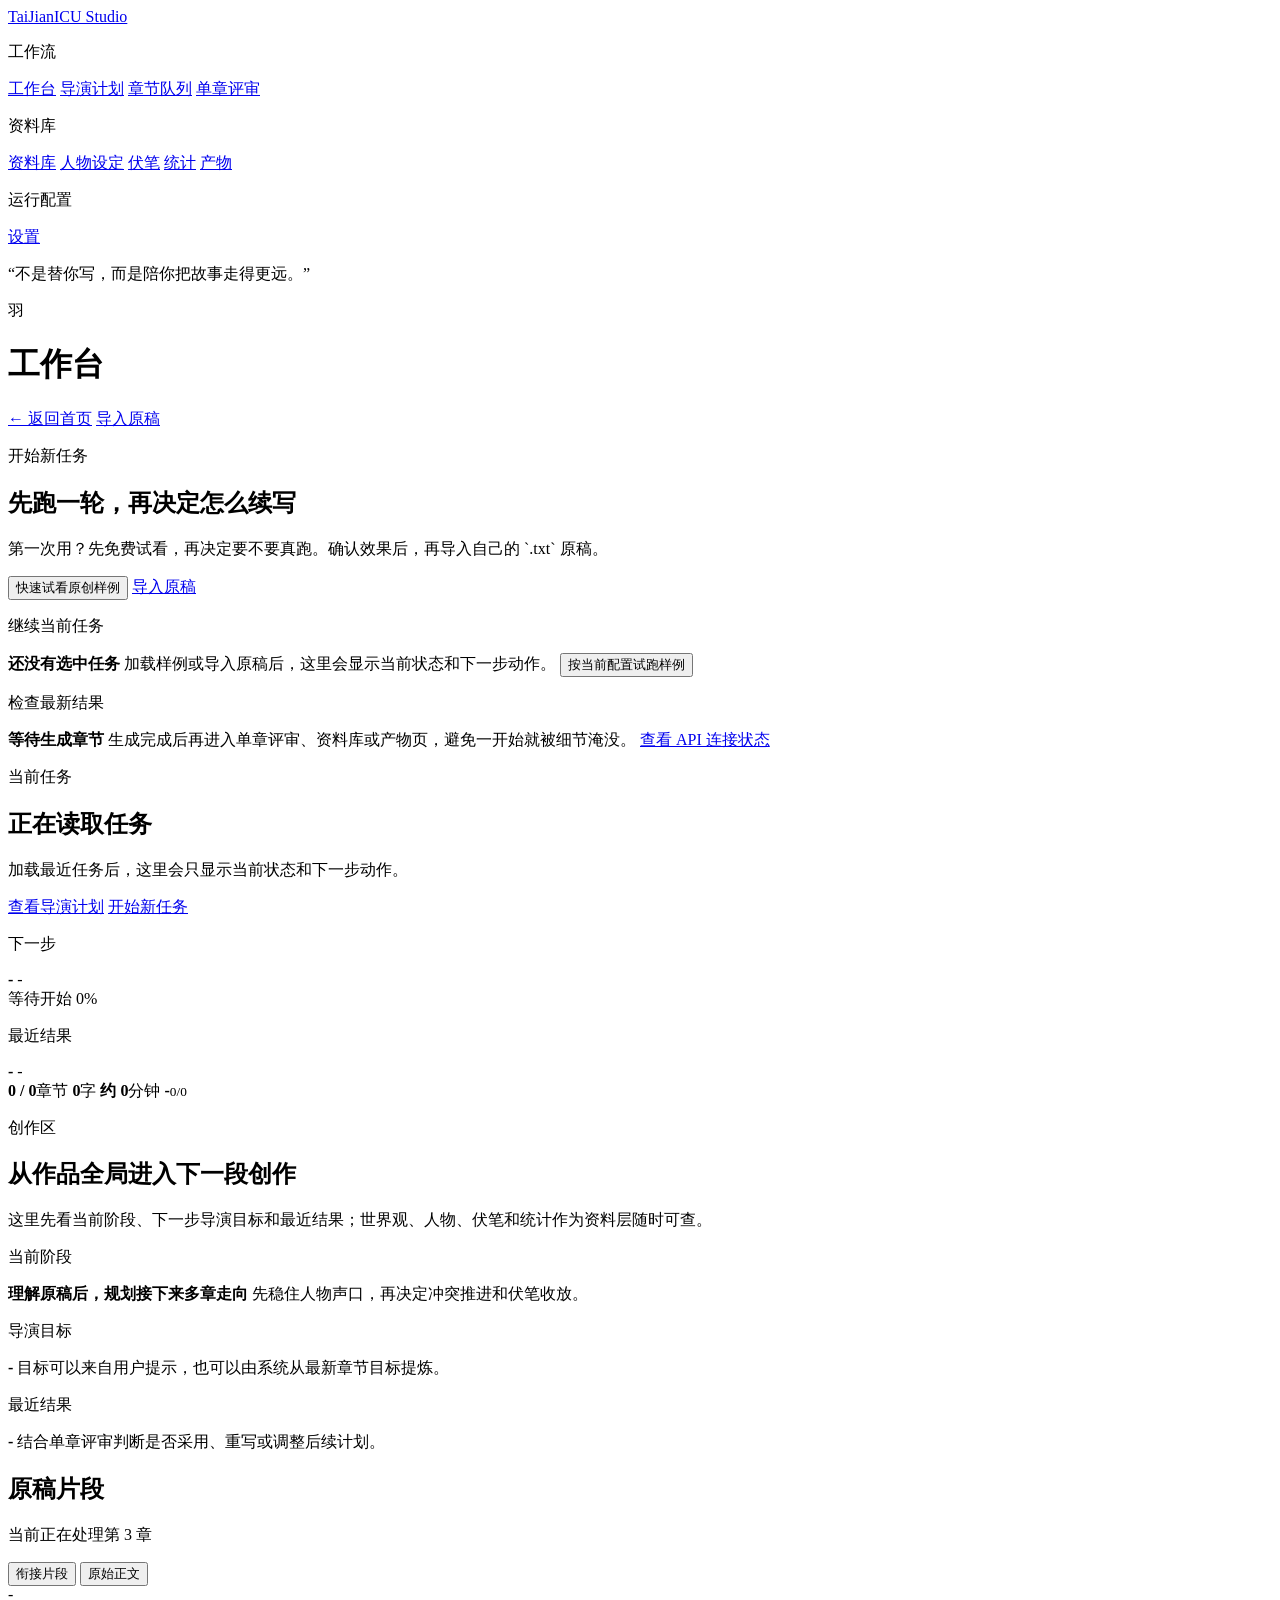
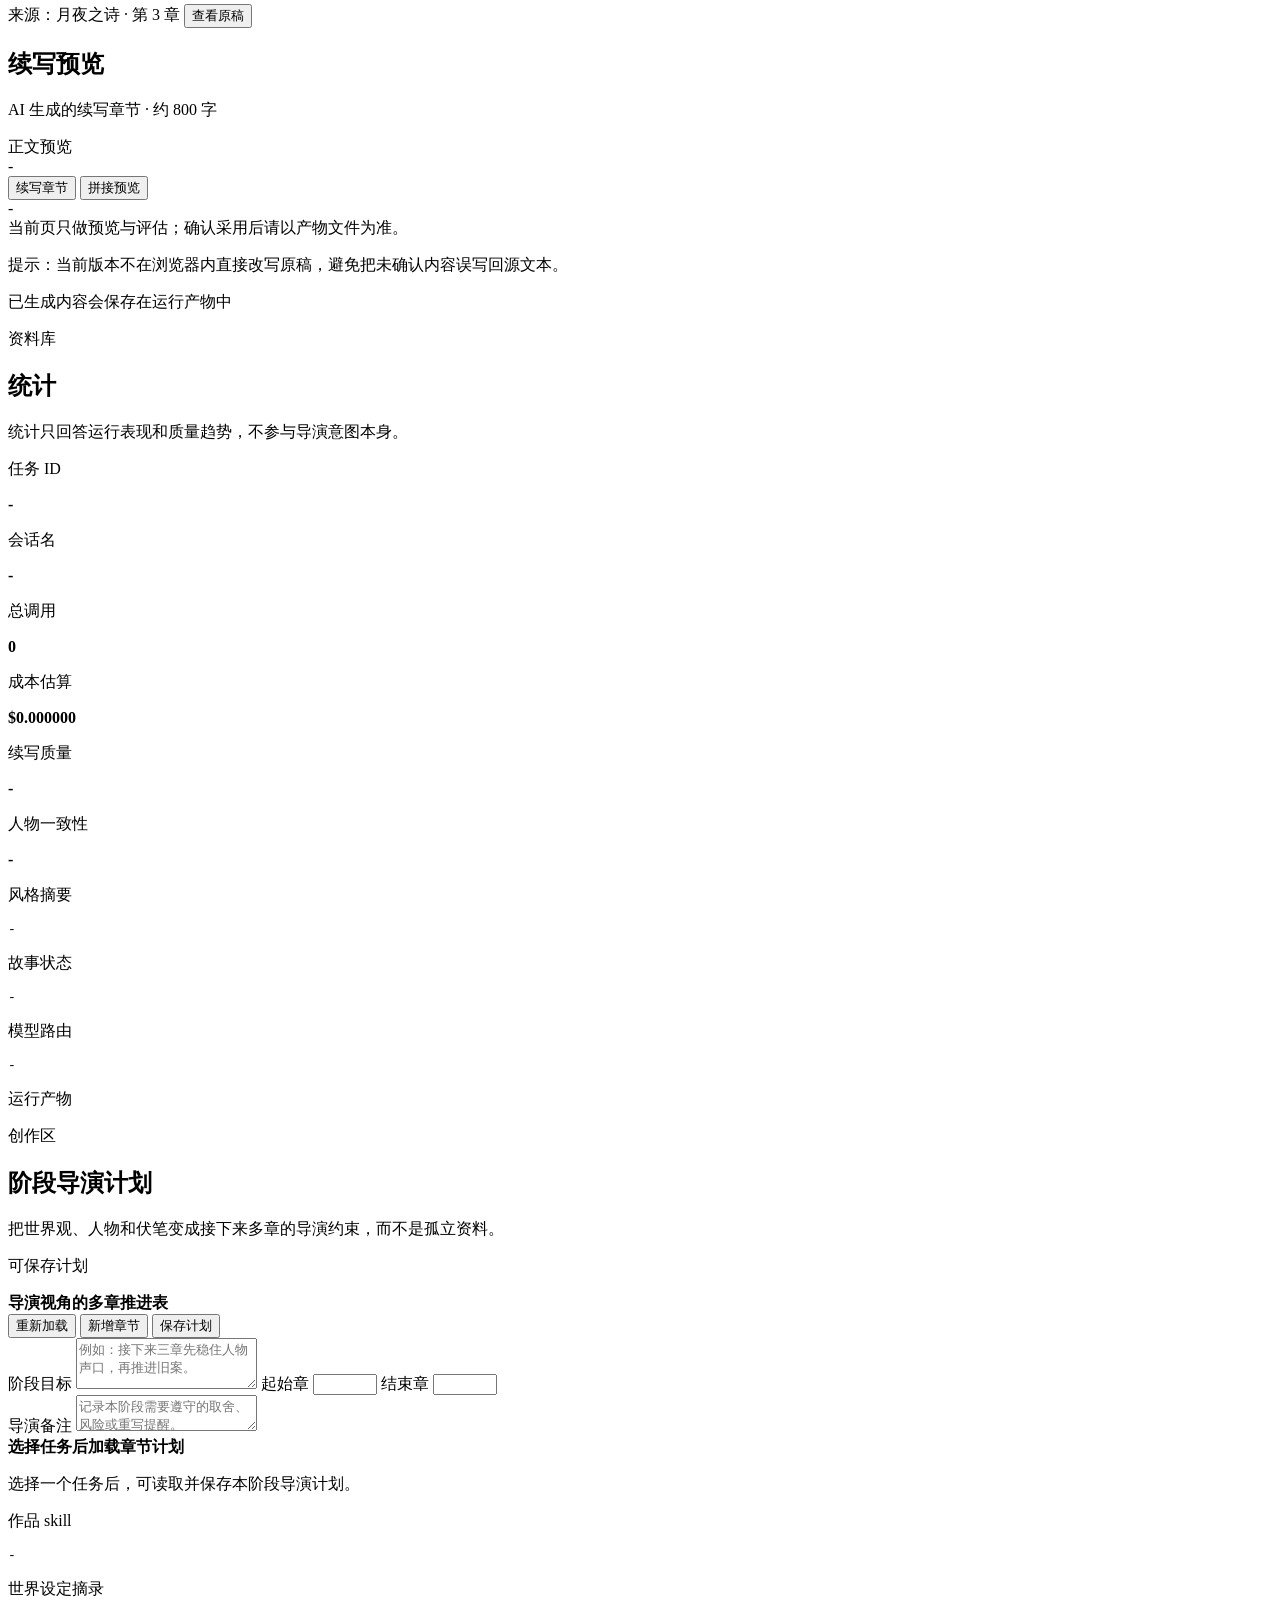
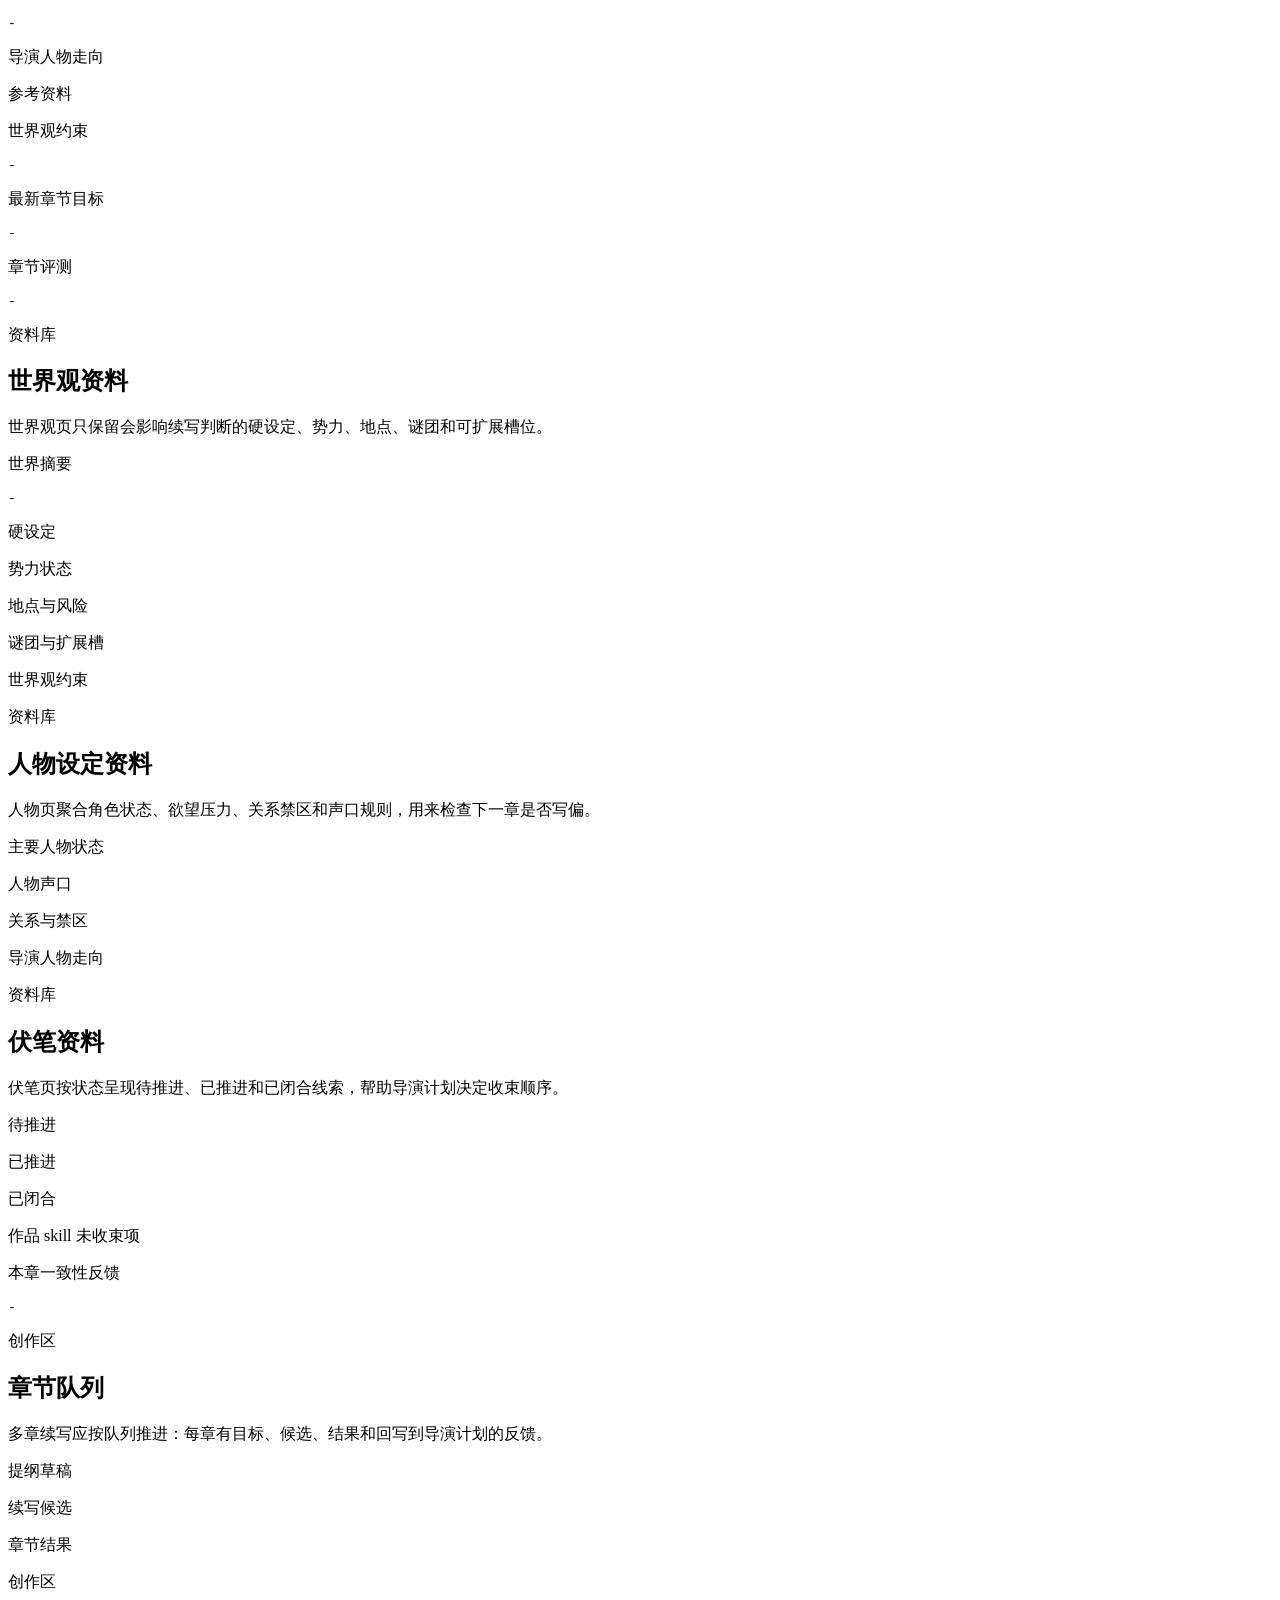
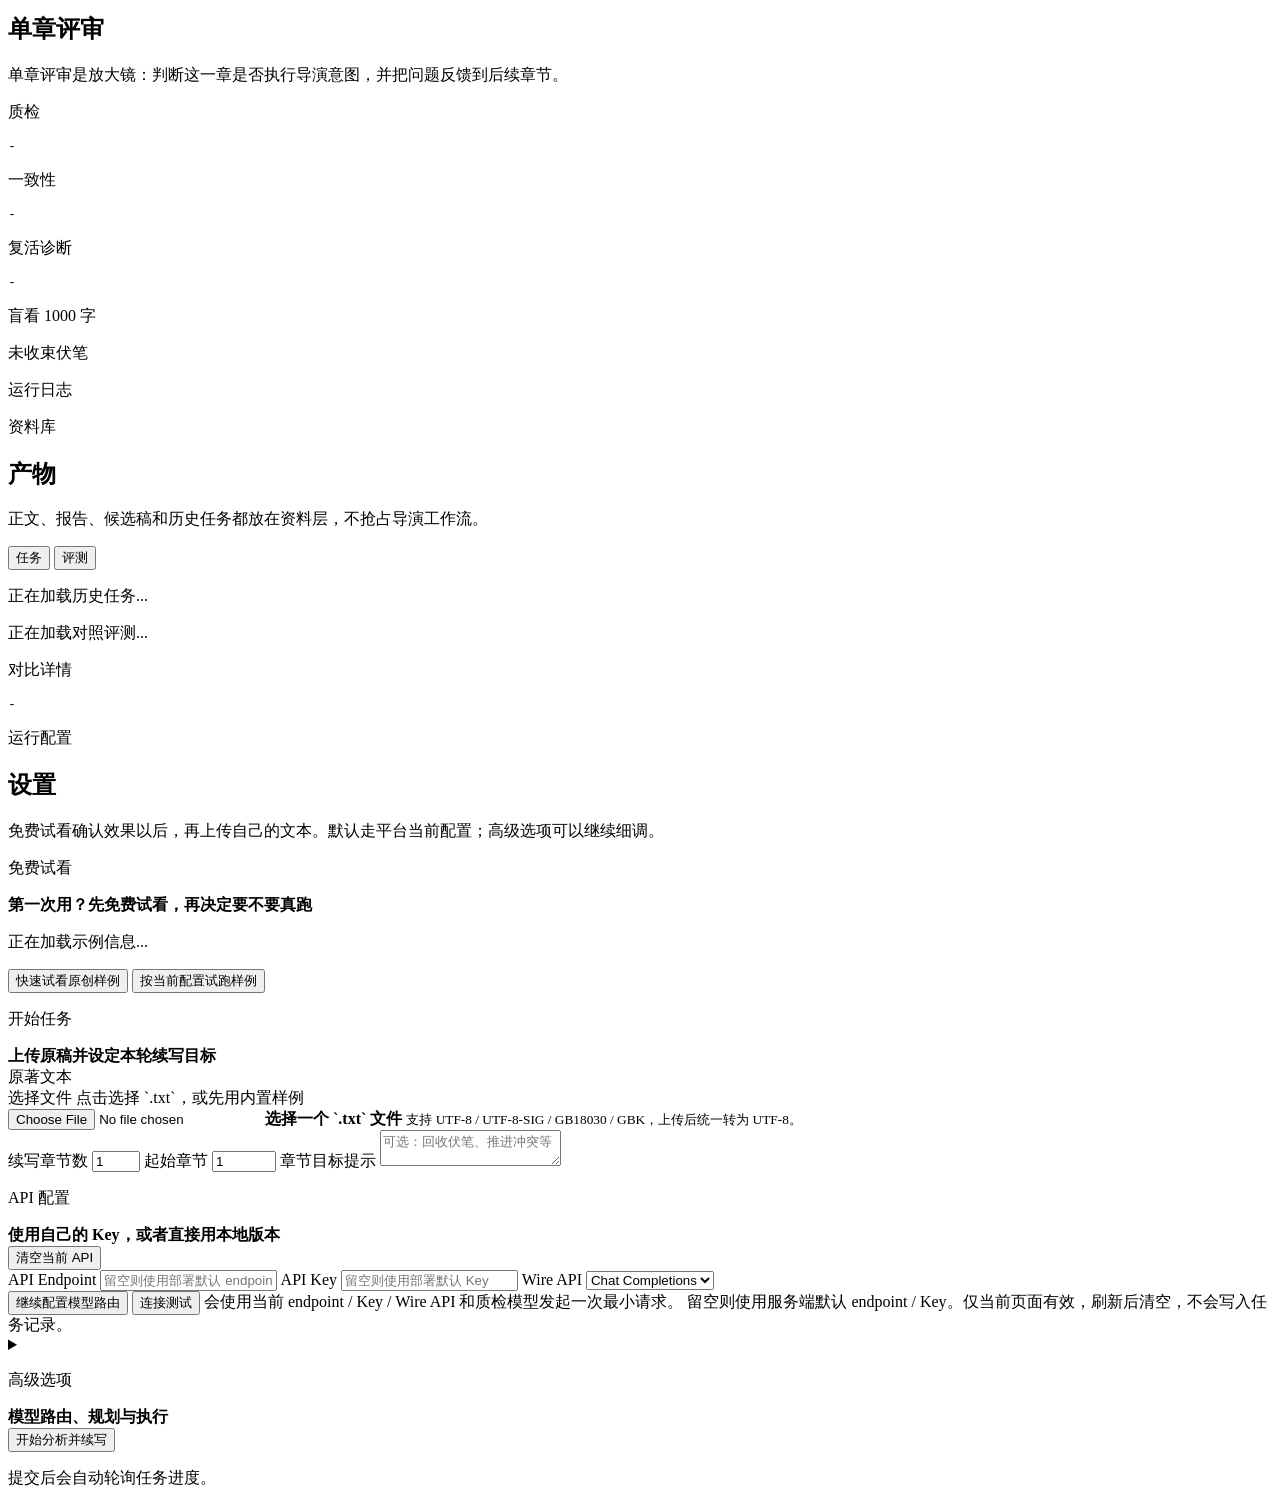
==== commit 0b611335: "Make Studio answer the user's next step The Studio surface had become a feature inventory: onboardin" ====
--- a/webapp/static/index.html
+++ b/webapp/static/index.html
@@ -11,81 +11,9 @@
       href="https://fonts.googleapis.com/css2?family=DM+Sans:wght@400;500;600;700&family=JetBrains+Mono:wght@400;500&family=Noto+Serif+SC:wght@400;600;700;900&display=swap"
       rel="stylesheet"
     />
-    <link rel="stylesheet" href="/static/styles.css?v=studio-library-v3" />
+    <link rel="stylesheet" href="/static/styles.css?v=studio-workflow-v2" />
   </head>
   <body class="studio-body">
-    <div
-      id="onboarding-modal"
-      class="onboarding-overlay hidden"
-      role="dialog"
-      aria-modal="true"
-      aria-labelledby="onboarding-title"
-    >
-      <div class="onboarding-panel">
-        <div class="onboarding-steps">
-          <div class="onboarding-step" data-step="1">
-            <div class="onboarding-visual onboarding-visual-studio" aria-hidden="true">
-              <div class="onboarding-visual-side">
-                <strong>TaiJianICU Studio</strong>
-                <span class="is-active">工作台</span>
-                <span>作品库</span>
-                <span>世界观</span>
-              </div>
-              <div class="onboarding-visual-main">
-                <p>运行中</p>
-                <strong>月夜之诗 · 示例项目</strong>
-                <div class="onboarding-visual-metrics">
-                  <span>3 / 6</span>
-                  <span>12 万</span>
-                  <span>122,026</span>
-                </div>
-              </div>
-            </div>
-            <p class="onboarding-step-num">1 / 3</p>
-            <h2 id="onboarding-title" class="onboarding-title">这是什么？</h2>
-            <p class="onboarding-body">
-              TaiJianICU 是一个 AI 续写工作台。它先读懂原著风格和故事状态，再生成续写章节，并附带质量对比和过程信息。
-            </p>
-          </div>
-
-          <div class="onboarding-step hidden" data-step="2">
-            <div class="onboarding-icon-wrap" aria-hidden="true">TXT</div>
-            <p class="onboarding-step-num">2 / 3</p>
-            <h2 class="onboarding-title">你要准备什么？</h2>
-            <p class="onboarding-body">
-              一个 <strong>.txt 格式的小说文本</strong>就够了。支持 UTF-8、GBK、GB18030，上传后自动处理。其他参数都有默认值。
-            </p>
-            <p class="onboarding-note">第一次建议先快速试看内置原创样例；如果要长期使用，也支持自带 Key 或本地版本。</p>
-          </div>
-
-          <div class="onboarding-step hidden" data-step="3">
-            <div class="onboarding-visual onboarding-visual-quickstart" aria-hidden="true">
-              <p>免费试看</p>
-              <strong>第一次用？先免费试看</strong>
-              <span>快速试看原创样例</span>
-            </div>
-            <p class="onboarding-step-num">3 / 3</p>
-            <h2 class="onboarding-title">怎么开始？</h2>
-            <p class="onboarding-body">
-              先点 <strong>「快速试看原创样例」</strong> 看固定结果；如果觉得效果对，再上传自己的原著。
-            </p>
-            <p class="onboarding-note">右侧切换「总览 / 规划 / 诊断」查看不同层级的结果。</p>
-          </div>
-        </div>
-
-        <div class="onboarding-footer">
-          <label class="onboarding-skip-check">
-            <input type="checkbox" id="onboarding-no-show" />
-            <span>不再显示</span>
-          </label>
-          <div class="onboarding-nav">
-            <button type="button" id="onboarding-skip" class="utility-button">跳过</button>
-            <button type="button" id="onboarding-next">下一步</button>
-          </div>
-        </div>
-      </div>
-    </div>
-
     <div class="studio-app-shell">
       <aside class="studio-sidebar">
         <a class="studio-sidebar-brand" href="/">
@@ -93,19 +21,19 @@
         </a>
         <nav class="studio-menu" aria-label="Studio 主导航">
           <div class="studio-nav-group">
-            <p class="studio-nav-heading">创作区</p>
-            <a class="is-active" href="/studio" data-nav-icon="⌂" data-studio-page-link="overview">总览</a>
+            <p class="studio-nav-heading">工作流</p>
+            <a class="is-active" href="/studio" data-nav-icon="⌂" data-studio-page-link="overview">工作台</a>
             <a href="/studio/director" data-nav-icon="◇" data-studio-page-link="director">导演计划</a>
             <a href="/studio/chapters" data-nav-icon="▦" data-studio-page-link="chapters">章节队列</a>
             <a href="/studio/review" data-nav-icon="◉" data-studio-page-link="review">单章评审</a>
           </div>
           <div class="studio-nav-group">
             <p class="studio-nav-heading">资料库</p>
-            <a href="/studio/world" data-nav-icon="◎" data-studio-page-link="world">世界观</a>
-            <a href="/studio/characters" data-nav-icon="♙" data-studio-page-link="characters">人物设定</a>
-            <a href="/studio/threads" data-nav-icon="⌁" data-studio-page-link="threads">伏笔</a>
-            <a href="/studio/stats" data-nav-icon="▥" data-studio-page-link="stats">统计</a>
-            <a href="/studio/artifacts" data-nav-icon="▤" data-studio-page-link="artifacts">产物</a>
+            <a href="/studio/world" data-nav-icon="◎" data-studio-page-link="world">资料库</a>
+            <a class="studio-sub-link" href="/studio/characters" data-nav-icon="♙" data-studio-page-link="characters">人物设定</a>
+            <a class="studio-sub-link" href="/studio/threads" data-nav-icon="⌁" data-studio-page-link="threads">伏笔</a>
+            <a class="studio-sub-link" href="/studio/stats" data-nav-icon="▥" data-studio-page-link="stats">统计</a>
+            <a class="studio-sub-link" href="/studio/artifacts" data-nav-icon="▤" data-studio-page-link="artifacts">产物</a>
           </div>
           <div class="studio-nav-group">
             <p class="studio-nav-heading">运行配置</p>
@@ -121,7 +49,7 @@
       <main class="studio-workspace">
         <header class="studio-project-head">
           <div>
-            <h1 id="studio-page-title">导演驾驶舱</h1>
+            <h1 id="studio-page-title">工作台</h1>
           </div>
           <div class="studio-project-actions">
             <a class="utility-button studio-top-action" href="/">← 返回首页</a>
@@ -129,46 +57,28 @@
           </div>
         </header>
 
-        <section class="progress-stage page-section" data-page-section="overview" aria-label="任务进度">
-          <span class="is-done"><b aria-hidden="true">✓</b>上传原稿</span>
-          <span class="is-done"><b aria-hidden="true">✓</b>理解设定</span>
-          <span class="is-active"><b aria-hidden="true">3</b>导演多章计划</span>
-          <span><b aria-hidden="true">4</b>评审与反馈</span>
-        </section>
-
-        <section class="studio-metric-grid page-section" data-page-section="overview" aria-label="项目指标">
-          <article>
-            <p>累计字数</p>
-            <strong id="metric-tokens">0</strong>
-            <span>字</span>
+        <section id="empty-state" class="workbench-home page-section" data-page-section="overview" aria-label="工作台首页">
+          <article class="workbench-hero" data-workbench-panel="start">
+            <p class="section-kicker">开始新任务</p>
+            <h2>先跑一轮，再决定怎么续写</h2>
+            <p>第一次用？先免费试看，再决定要不要真跑。确认效果后，再导入自己的 `.txt` 原稿。</p>
+            <div class="empty-state-actions dual-action-row">
+              <button id="empty-example-button" type="button">快速试看原创样例</button>
+              <a class="utility-button" href="/studio/settings">导入原稿</a>
+            </div>
           </article>
-          <article>
-            <p>完成章节</p>
-            <strong id="metric-chapters">0 / 0</strong>
-            <span>章</span>
+          <article class="workbench-card" data-workbench-panel="continue">
+            <p class="label">继续当前任务</p>
+            <strong>还没有选中任务</strong>
+            <span>加载样例或导入原稿后，这里会显示当前状态和下一步动作。</span>
+            <button id="empty-fill-example-button" class="utility-button" type="button">按当前配置试跑样例</button>
           </article>
-          <article>
-            <p>预计剩余时间</p>
-            <strong id="metric-time">约 12</strong>
-            <span>分钟</span>
+          <article class="workbench-card" data-workbench-panel="review">
+            <p class="label">检查最新结果</p>
+            <strong>等待生成章节</strong>
+            <span>生成完成后再进入单章评审、资料库或产物页，避免一开始就被细节淹没。</span>
+            <a class="utility-button" href="/studio/settings#bring-your-own-api">查看 API 连接状态</a>
           </article>
-          <article>
-            <p>当前状态</p>
-            <strong id="run-status">-</strong>
-            <span id="progress-count">0/0</span>
-          </article>
-        </section>
-
-        <section id="empty-state" class="empty-state page-section" data-page-section="overview">
-          <div class="empty-state-icon" aria-hidden="true">羽</div>
-          <p class="empty-state-title">还没有选中任务</p>
-          <p>第一次用？先免费试看，再决定要不要真跑。也可以上传自己的 `.txt`，开始一轮真实续写。</p>
-          <div class="empty-state-actions">
-            <div class="dual-action-row">
-              <button id="empty-example-button" type="button">快速试看原创样例</button>
-              <button id="empty-fill-example-button" class="utility-button" type="button">按当前配置试跑样例</button>
-            </div>
-          </div>
         </section>
 
         <div
@@ -178,25 +88,44 @@
         >
           <div id="error-banner" class="status-banner hidden"></div>
 
-          <div class="studio-tabs-row">
-            <nav class="workspace-tabs" aria-label="工作台分区">
-              <button type="button" class="workspace-tab is-active" data-tab-target="overview">总览</button>
-              <button type="button" class="workspace-tab" data-tab-target="director">导演计划</button>
-              <button type="button" class="workspace-tab" data-tab-target="chapters">章节队列</button>
-              <button type="button" class="workspace-tab" data-tab-target="review">单章评审</button>
-            </nav>
-            <div class="progress-wrap">
-              <div class="progress-bar">
-                <div id="progress-fill" class="progress-fill"></div>
-              </div>
-              <div class="progress-meta">
-                <span id="progress-message">等待开始</span>
-                <span id="progress-percent">0%</span>
-              </div>
-            </div>
-          </div>
-
-          <section class="workspace-block director-dashboard" data-tab-panel="overview">
+          <section class="workbench-home workbench-home-active" data-tab-panel="overview" aria-label="当前任务工作台">
+            <article class="workbench-hero" data-workbench-panel="start">
+              <p class="section-kicker">当前任务</p>
+              <h2 id="workbench-current-title">正在读取任务</h2>
+              <p id="workbench-current-summary">加载最近任务后，这里会只显示当前状态和下一步动作。</p>
+              <div class="workbench-primary-actions">
+                <a id="workbench-primary-action" class="utility-button workbench-primary-action" href="/studio/director">查看导演计划</a>
+                <a class="utility-button" href="/studio/settings">开始新任务</a>
+              </div>
+            </article>
+            <article class="workbench-card" data-workbench-panel="continue">
+              <p class="label">下一步</p>
+              <strong id="workbench-next-step">-</strong>
+              <span id="workbench-next-detail">-</span>
+              <div class="progress-wrap workbench-progress">
+                <div class="progress-bar">
+                  <div id="progress-fill" class="progress-fill"></div>
+                </div>
+                <div class="progress-meta">
+                  <span id="progress-message">等待开始</span>
+                  <span id="progress-percent">0%</span>
+                </div>
+              </div>
+            </article>
+            <article class="workbench-card" data-workbench-panel="review">
+              <p class="label">最近结果</p>
+              <strong id="workbench-latest-result">-</strong>
+              <span id="workbench-latest-detail">-</span>
+              <div class="workbench-compact-metrics">
+                <span><b id="metric-chapters">0 / 0</b>章节</span>
+                <span><b id="metric-tokens">0</b>字</span>
+                <span><b id="metric-time">约 0</b>分钟</span>
+                <span><b id="run-status">-</b><small id="progress-count">0/0</small></span>
+              </div>
+            </article>
+          </section>
+
+          <section class="workspace-block director-dashboard hidden" data-tab-panel="support">
             <div class="panel-head">
               <p class="section-kicker">创作区</p>
               <h2>从作品全局进入下一段创作</h2>
@@ -308,7 +237,7 @@
             </div>
           </section>
 
-          <section class="workspace-block detail-panel" data-tab-panel="overview artifacts">
+          <section class="workspace-block detail-panel" data-tab-panel="artifacts">
             <div class="result-grid result-grid-emphasis">
               <article class="result-card result-card-feature">
                 <p class="label">风格摘要</p>
@@ -611,33 +540,42 @@
               </div>
             </section>
 
-            <label class="field upload-field">
-              <span>原著文本</span>
-              <div class="upload-box">
-                <div class="upload-file-action" aria-hidden="true">
-                  <span class="upload-trigger">选择文件</span>
-                  <span class="upload-inline-note">点击选择 `.txt`，或先用内置样例</span>
-                </div>
-                <input id="file-input" name="file" type="file" accept=".txt,text/plain" required />
-                <strong id="selected-file-name">选择一个 `.txt` 文件</strong>
-                <small>支持 UTF-8 / UTF-8-SIG / GB18030 / GBK，上传后统一转为 UTF-8。</small>
-              </div>
-            </label>
-
-            <div class="field-grid">
-              <label class="field">
-                <span>续写章节数</span>
-                <input name="chapters" type="number" min="1" max="20" value="1" required />
+            <section class="start-task-panel">
+              <div class="quickstart-panel-head">
+                <div>
+                  <p class="label">开始任务</p>
+                  <strong>上传原稿并设定本轮续写目标</strong>
+                </div>
+              </div>
+
+              <label class="field upload-field">
+                <span>原著文本</span>
+                <div class="upload-box">
+                  <div class="upload-file-action" aria-hidden="true">
+                    <span class="upload-trigger">选择文件</span>
+                    <span class="upload-inline-note">点击选择 `.txt`，或先用内置样例</span>
+                  </div>
+                  <input id="file-input" name="file" type="file" accept=".txt,text/plain" required />
+                  <strong id="selected-file-name">选择一个 `.txt` 文件</strong>
+                  <small>支持 UTF-8 / UTF-8-SIG / GB18030 / GBK，上传后统一转为 UTF-8。</small>
+                </div>
               </label>
-              <label class="field">
-                <span>起始章节</span>
-                <input name="start_chapter" type="number" min="1" max="9999" value="1" required />
-              </label>
-              <label class="field">
-                <span>章节目标提示</span>
-                <textarea name="goal_hint" rows="2" placeholder="可选：回收伏笔、推进冲突等"></textarea>
-              </label>
-            </div>
+
+              <div class="field-grid">
+                <label class="field">
+                  <span>续写章节数</span>
+                  <input name="chapters" type="number" min="1" max="20" value="1" required />
+                </label>
+                <label class="field">
+                  <span>起始章节</span>
+                  <input name="start_chapter" type="number" min="1" max="9999" value="1" required />
+                </label>
+                <label class="field">
+                  <span>章节目标提示</span>
+                  <textarea name="goal_hint" rows="2" placeholder="可选：回收伏笔、推进冲突等"></textarea>
+                </label>
+              </div>
+            </section>
 
             <section id="bring-your-own-api" class="api-panel anchor-target">
               <div class="quickstart-panel-head">
@@ -782,6 +720,6 @@
       </main>
     </div>
 
-    <script src="/static/app.js?v=studio-library-v3" defer></script>
+    <script src="/static/app.js?v=studio-workflow-v2" defer></script>
   </body>
 </html>
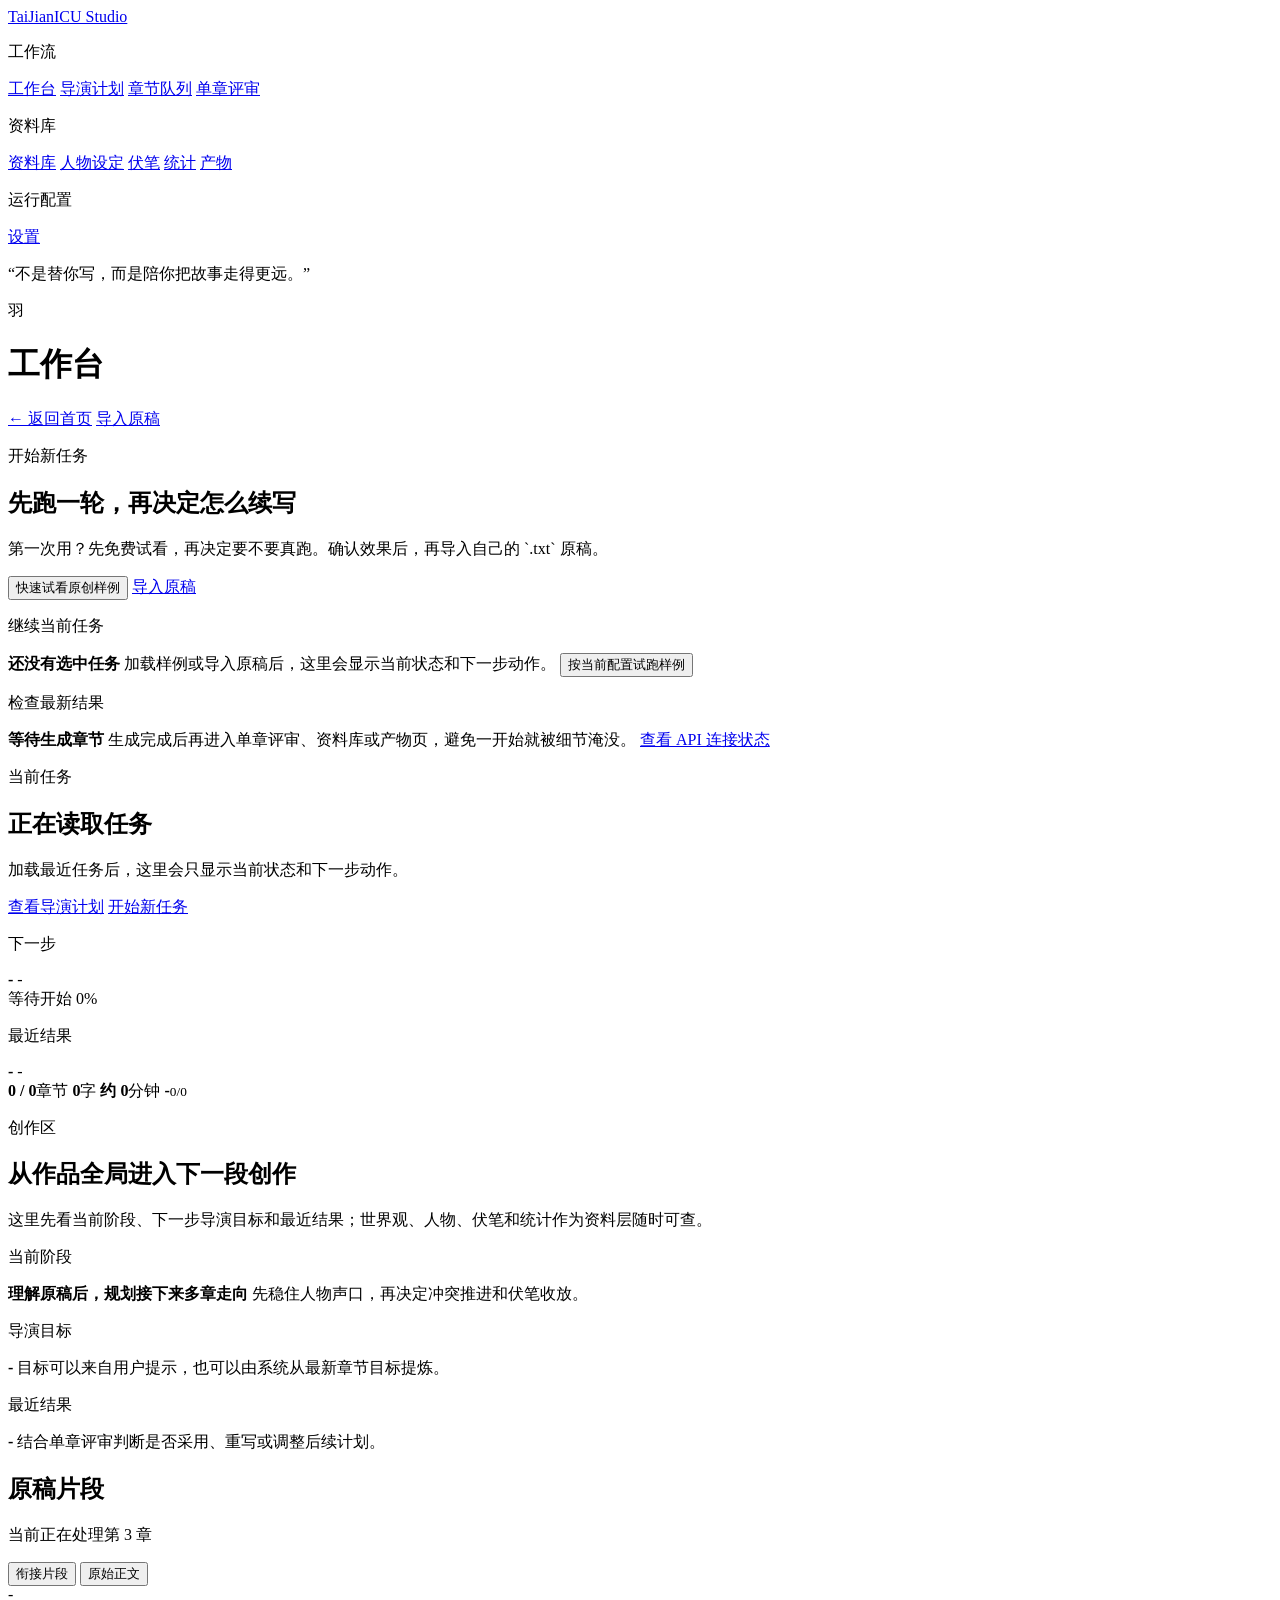
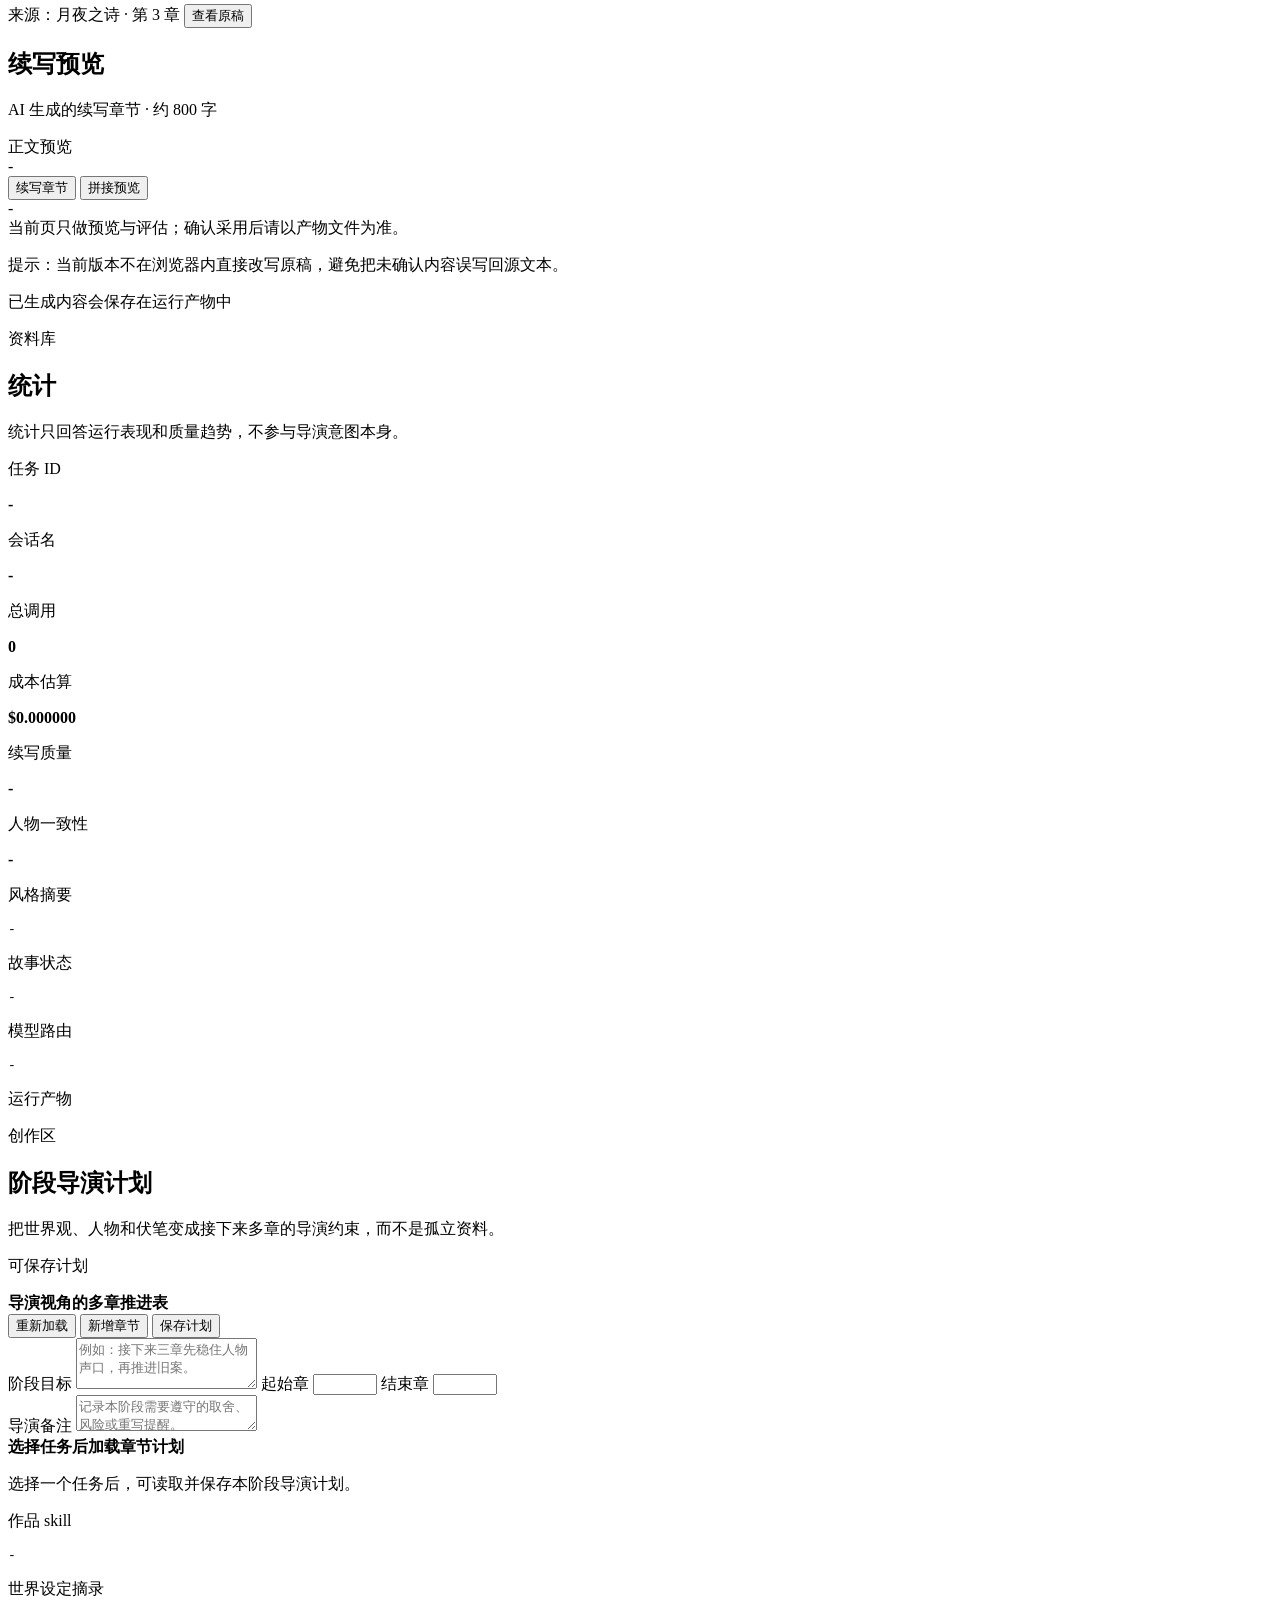
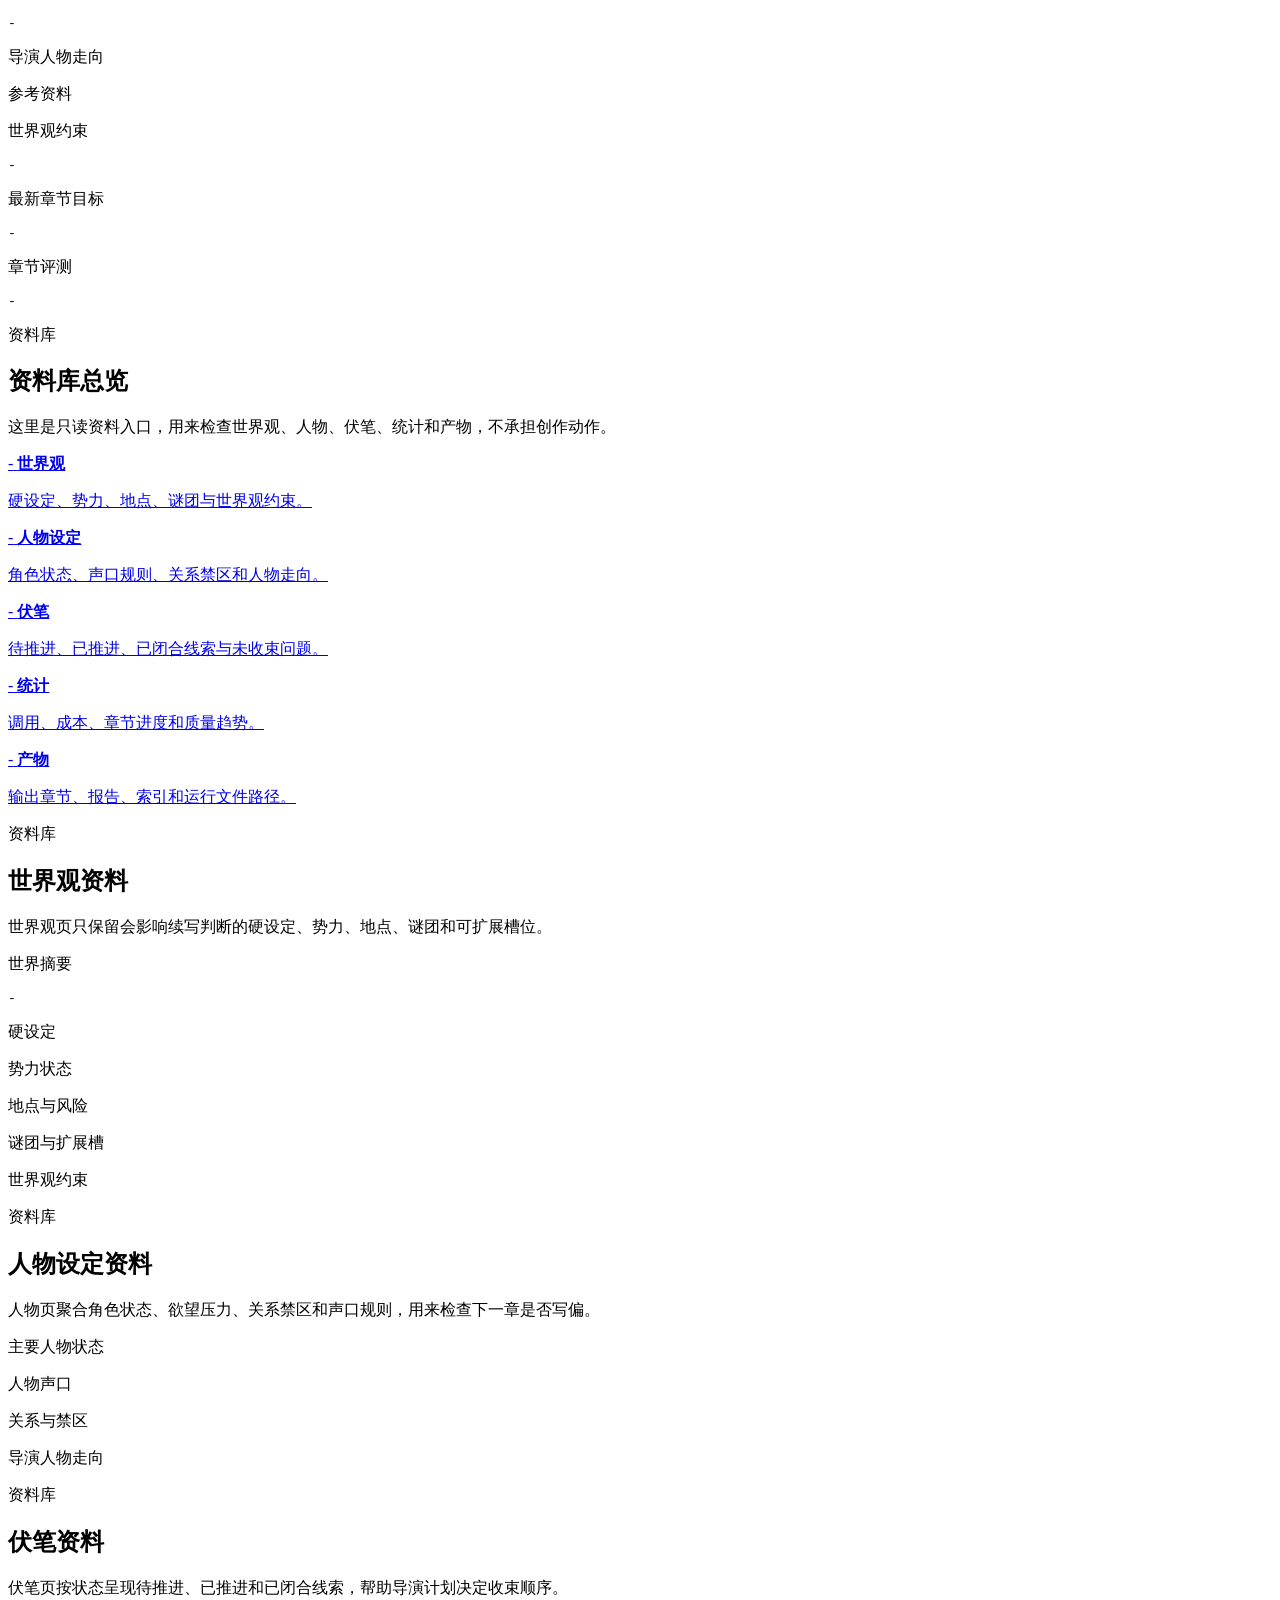
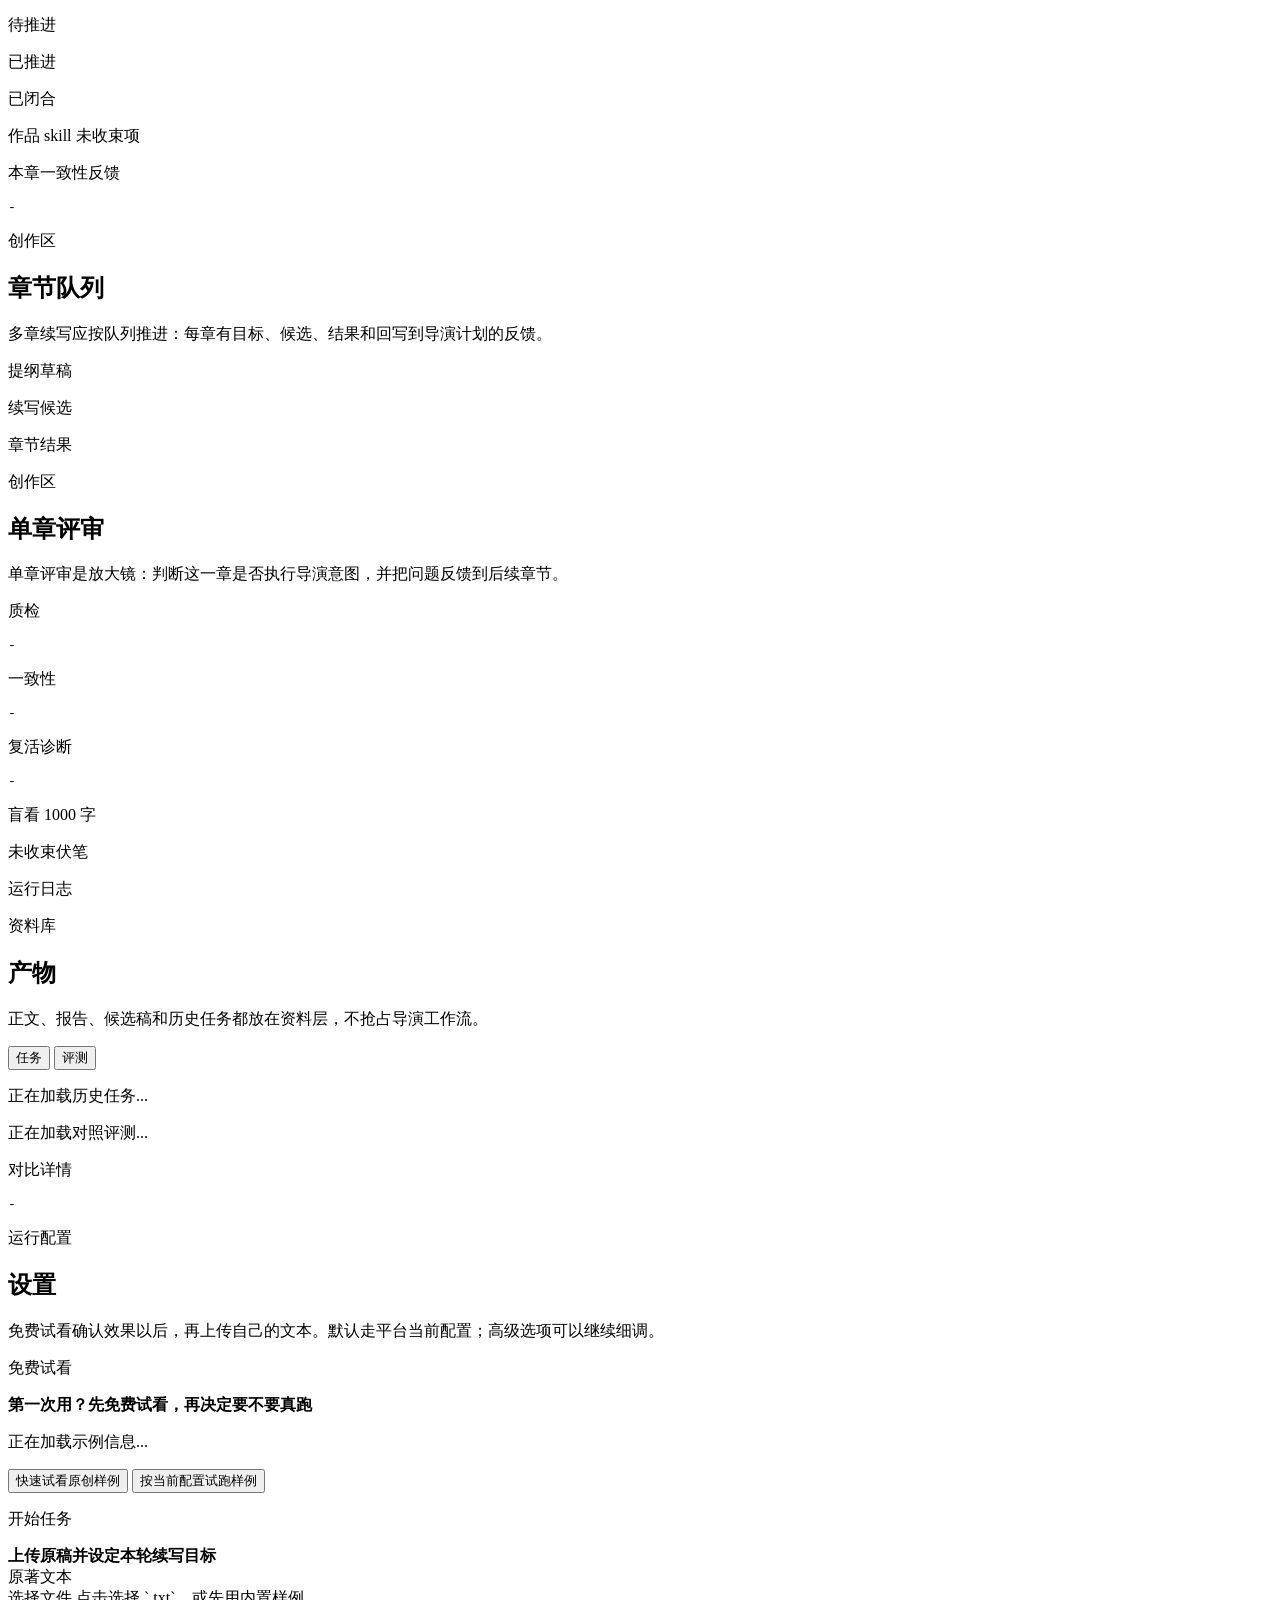
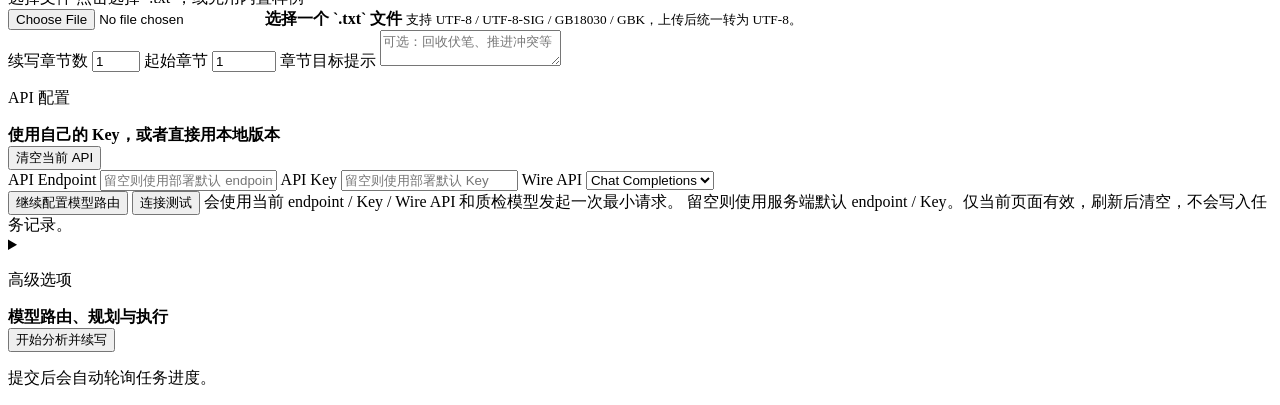
==== commit b71d6f6d: "Make the Studio library a real reference entry The workflow workbench still had one confusing suppor" ====
--- a/webapp/static/index.html
+++ b/webapp/static/index.html
@@ -11,7 +11,7 @@
       href="https://fonts.googleapis.com/css2?family=DM+Sans:wght@400;500;600;700&family=JetBrains+Mono:wght@400;500&family=Noto+Serif+SC:wght@400;600;700;900&display=swap"
       rel="stylesheet"
     />
-    <link rel="stylesheet" href="/static/styles.css?v=studio-workflow-v2" />
+    <link rel="stylesheet" href="/static/styles.css?v=studio-workflow-v3" />
   </head>
   <body class="studio-body">
     <div class="studio-app-shell">
@@ -57,7 +57,12 @@
           </div>
         </header>
 
-        <section id="empty-state" class="workbench-home page-section" data-page-section="overview" aria-label="工作台首页">
+        <section
+          id="empty-state"
+          class="workbench-home page-section"
+          data-page-section="overview director chapters review world characters threads stats artifacts"
+          aria-label="工作台首页"
+        >
           <article class="workbench-hero" data-workbench-panel="start">
             <p class="section-kicker">开始新任务</p>
             <h2>先跑一轮，再决定怎么续写</h2>
@@ -339,6 +344,46 @@
             </div>
           </section>
 
+          <section
+            id="library-overview"
+            class="workspace-block detail-panel library-panel library-home"
+            data-tab-panel="world"
+            data-library-panel="overview"
+          >
+            <div class="panel-head">
+              <p class="section-kicker">资料库</p>
+              <h2>资料库总览</h2>
+              <p class="panel-copy">这里是只读资料入口，用来检查世界观、人物、伏笔、统计和产物，不承担创作动作。</p>
+            </div>
+            <div class="library-home-grid">
+              <a class="library-home-card" href="#world-library" data-library-card="world">
+                <span id="library-world-count" class="library-card-count">-</span>
+                <strong>世界观</strong>
+                <p id="library-world-summary">硬设定、势力、地点、谜团与世界观约束。</p>
+              </a>
+              <a class="library-home-card" href="/studio/characters" data-library-card="characters">
+                <span id="library-characters-count" class="library-card-count">-</span>
+                <strong>人物设定</strong>
+                <p id="library-characters-summary">角色状态、声口规则、关系禁区和人物走向。</p>
+              </a>
+              <a class="library-home-card" href="/studio/threads" data-library-card="threads">
+                <span id="library-threads-count" class="library-card-count">-</span>
+                <strong>伏笔</strong>
+                <p id="library-threads-summary">待推进、已推进、已闭合线索与未收束问题。</p>
+              </a>
+              <a class="library-home-card" href="/studio/stats" data-library-card="stats">
+                <span id="library-stats-count" class="library-card-count">-</span>
+                <strong>统计</strong>
+                <p id="library-stats-summary">调用、成本、章节进度和质量趋势。</p>
+              </a>
+              <a class="library-home-card" href="/studio/artifacts" data-library-card="artifacts">
+                <span id="library-artifacts-count" class="library-card-count">-</span>
+                <strong>产物</strong>
+                <p id="library-artifacts-summary">输出章节、报告、索引和运行文件路径。</p>
+              </a>
+            </div>
+          </section>
+
           <section id="world-library" class="workspace-block detail-panel library-panel" data-tab-panel="world">
             <div class="panel-head">
               <p class="section-kicker">资料库</p>
@@ -720,6 +765,6 @@
       </main>
     </div>
 
-    <script src="/static/app.js?v=studio-workflow-v2" defer></script>
+    <script src="/static/app.js?v=studio-workflow-v3" defer></script>
   </body>
 </html>
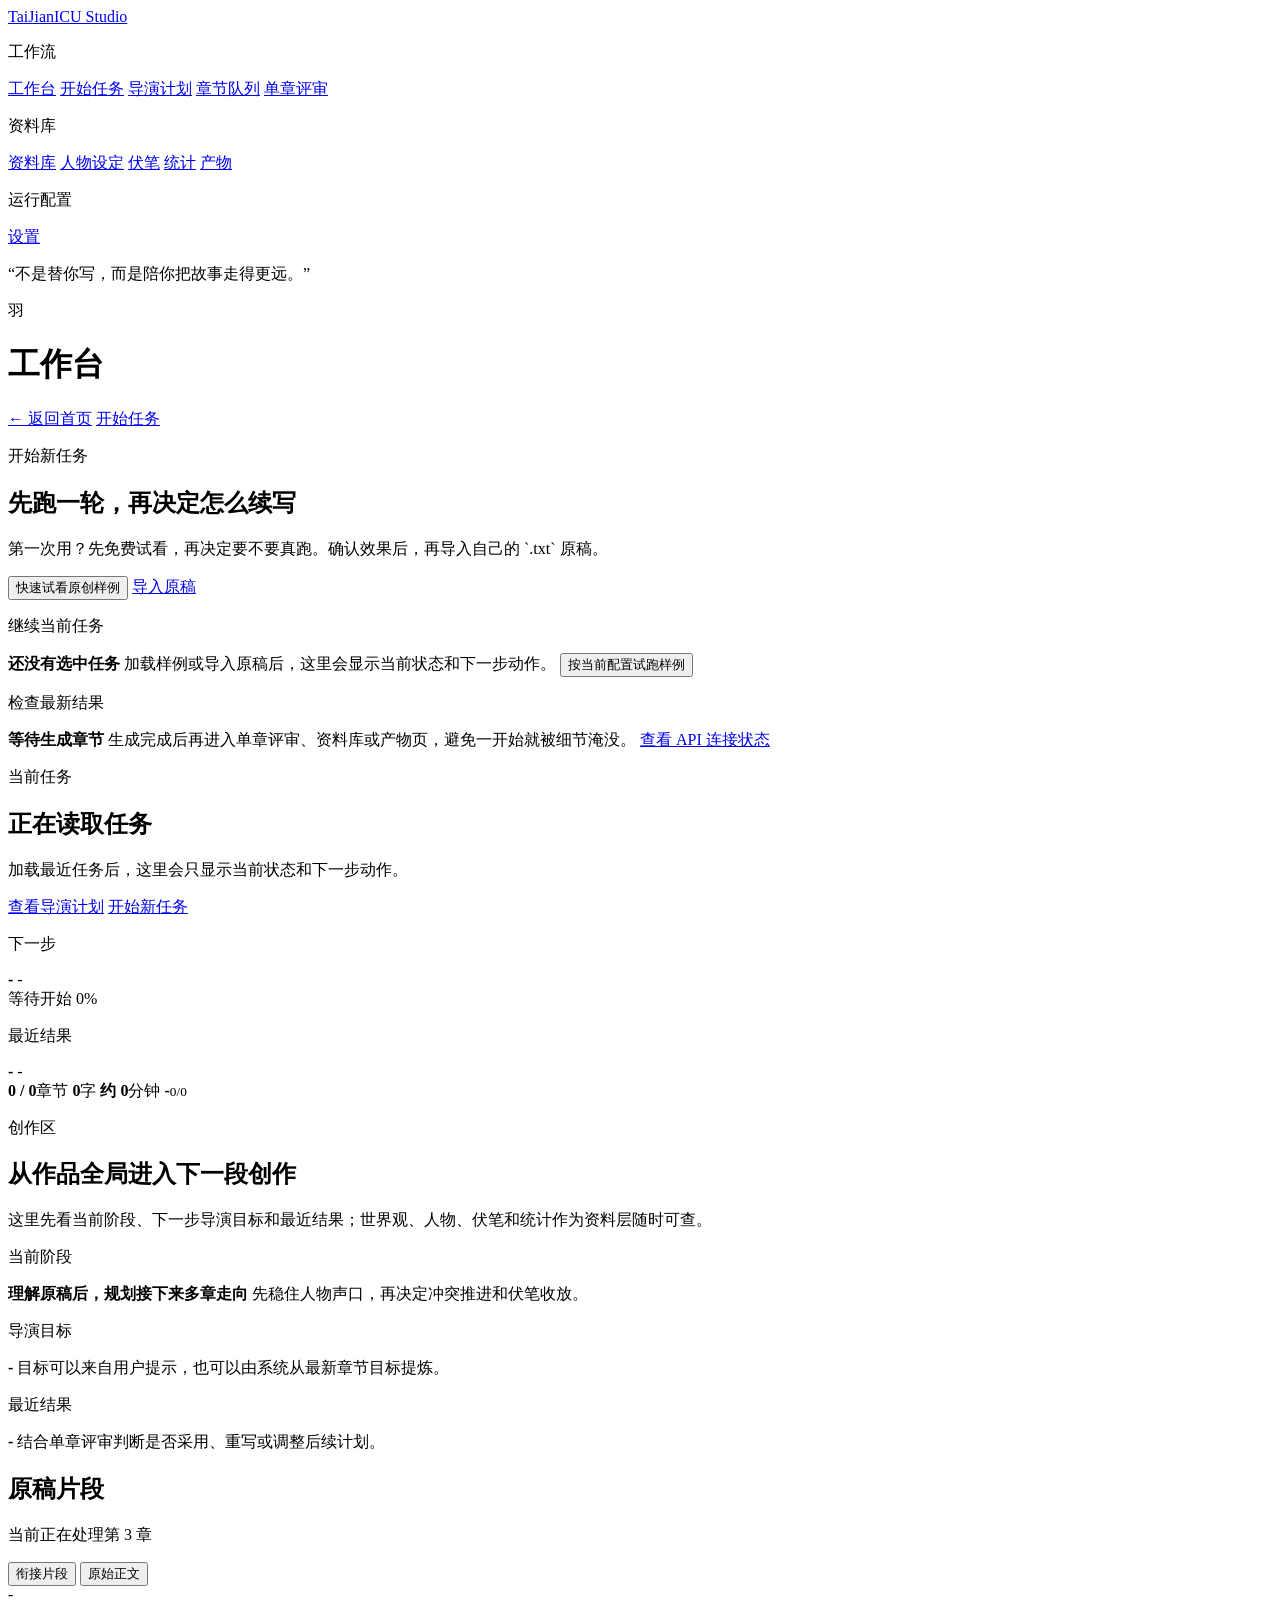
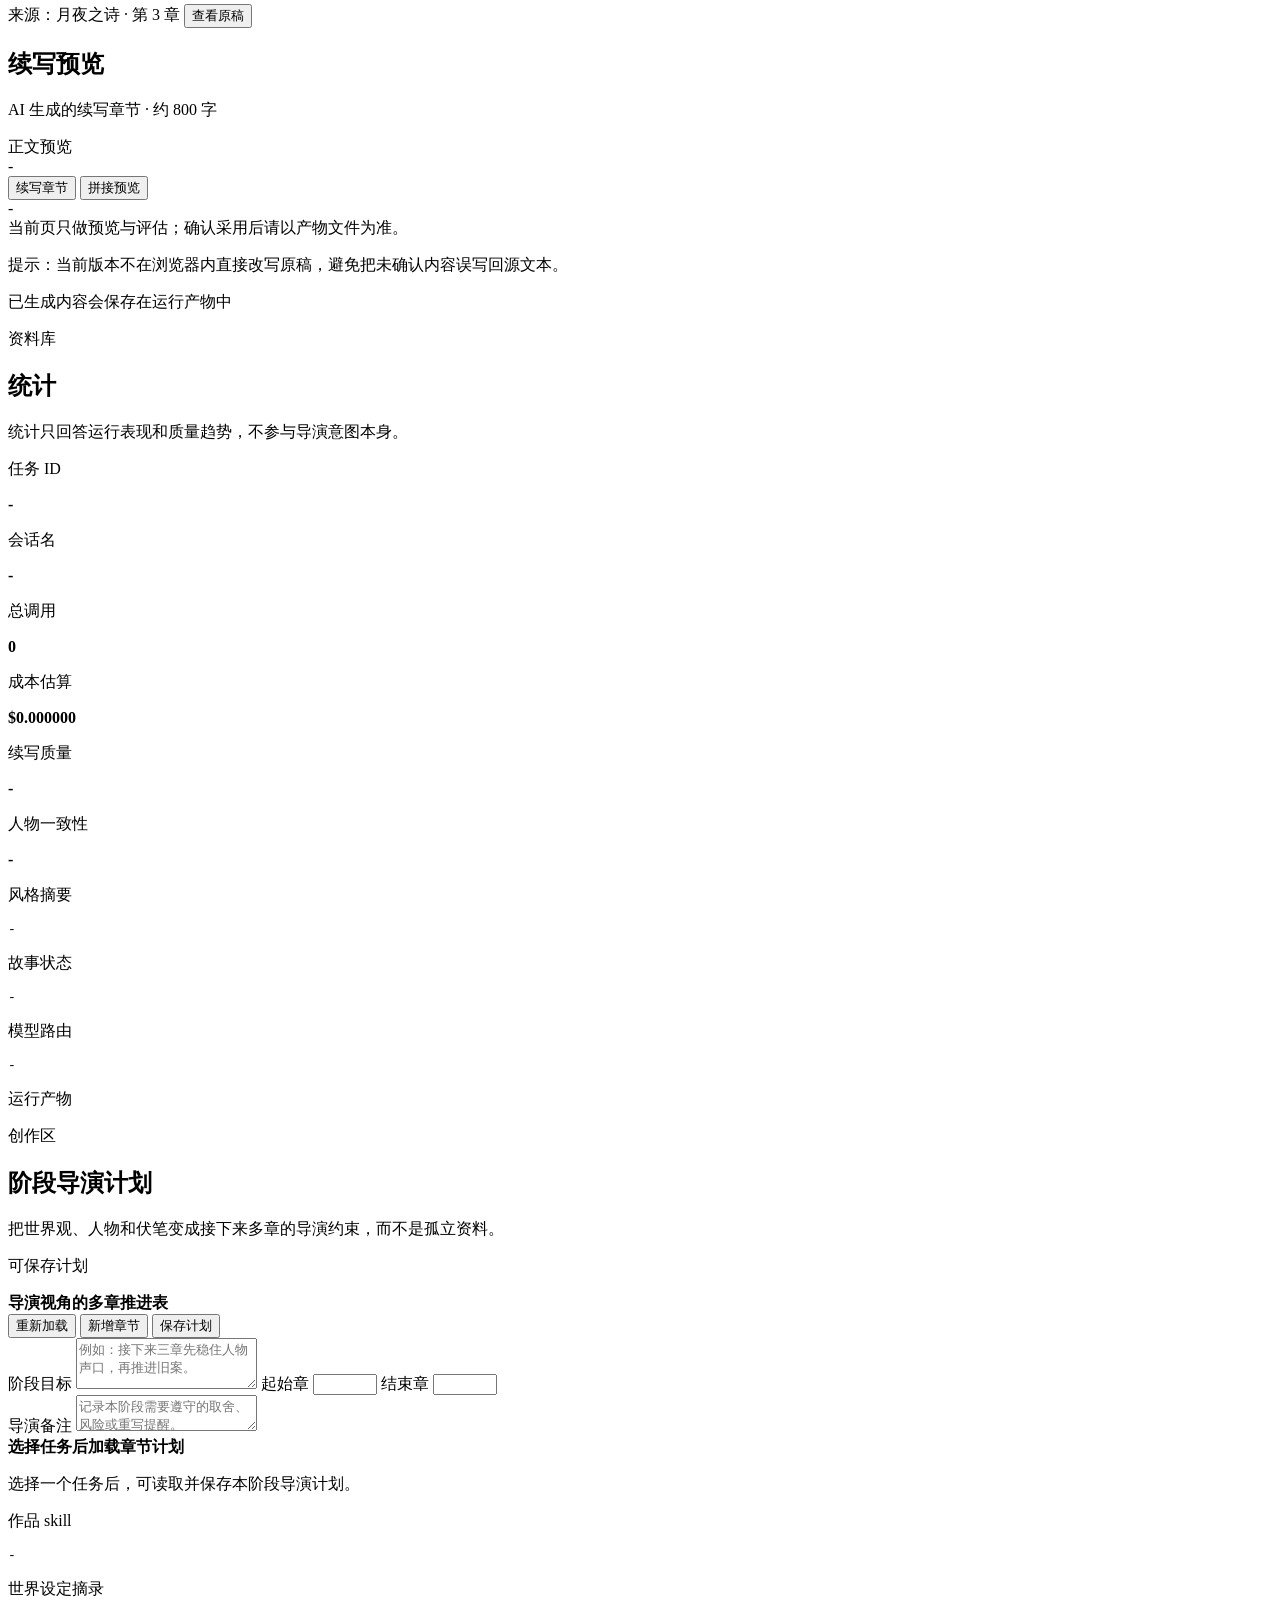
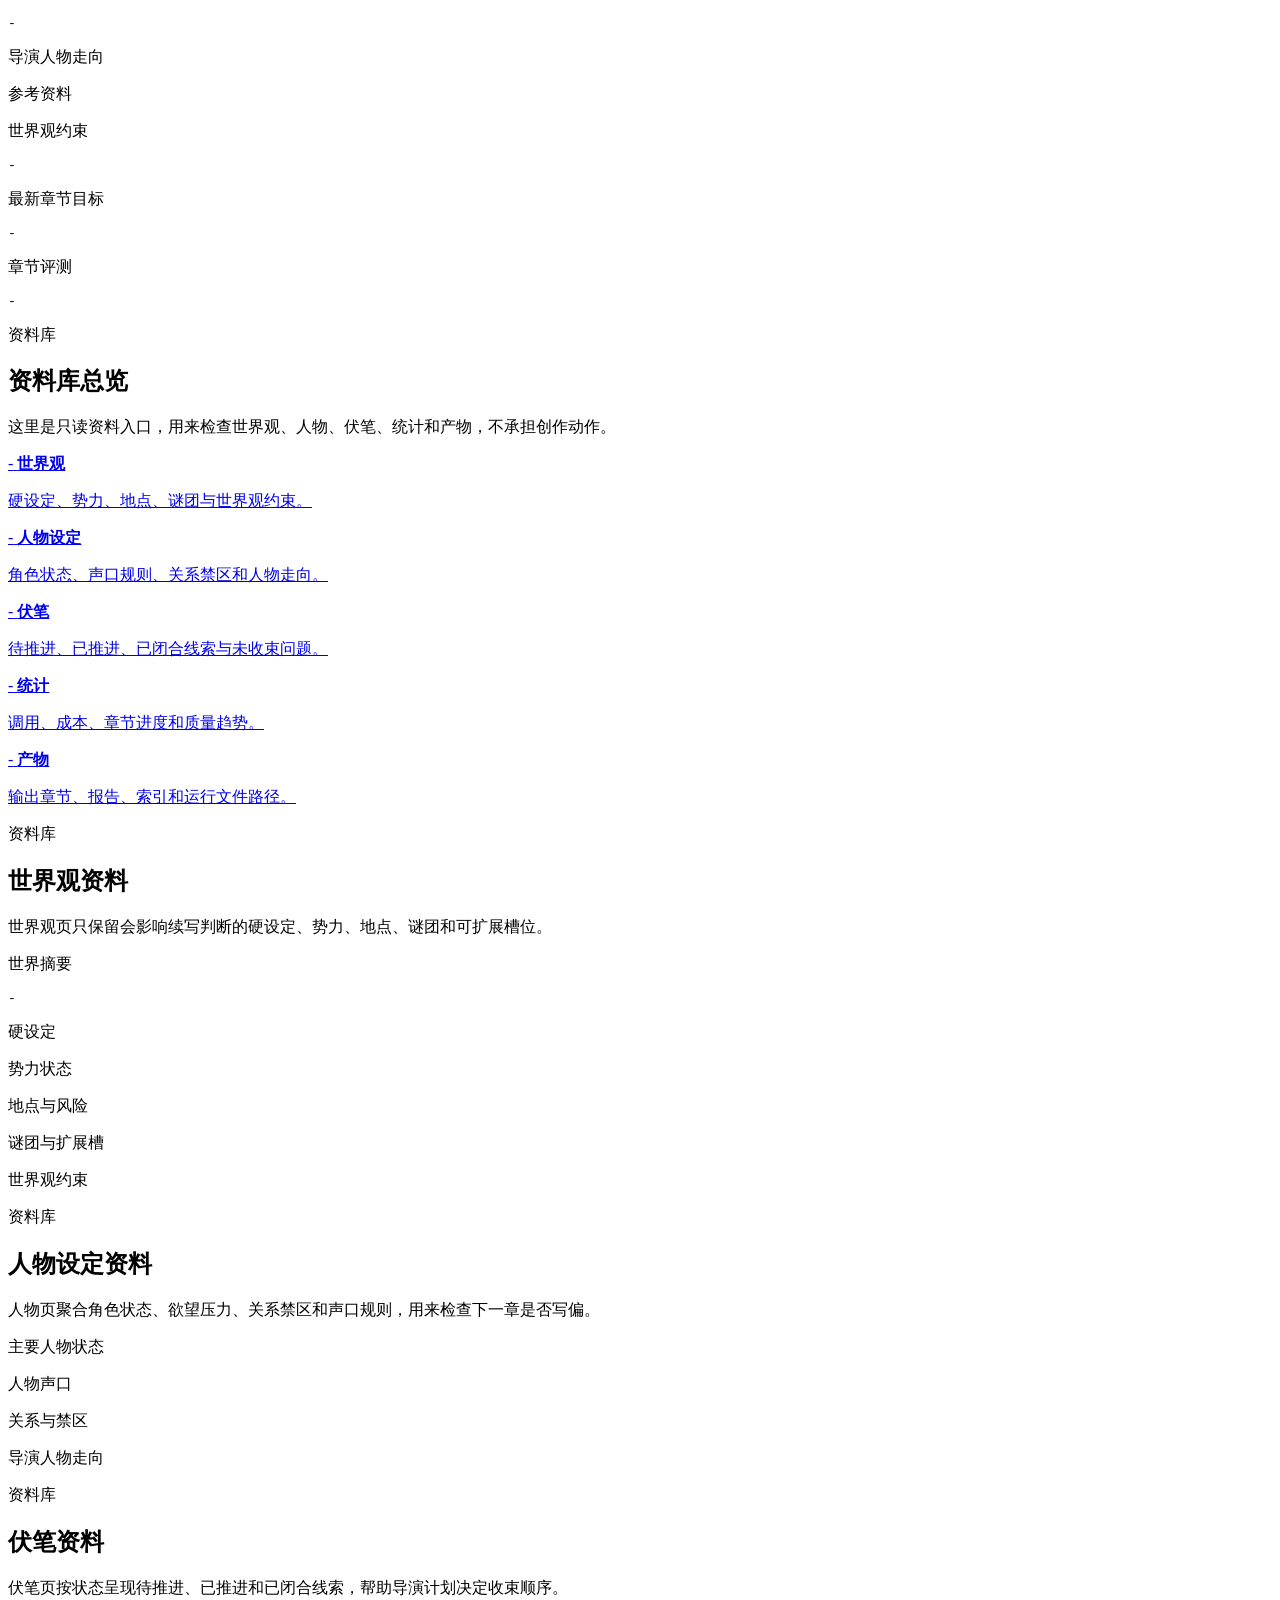
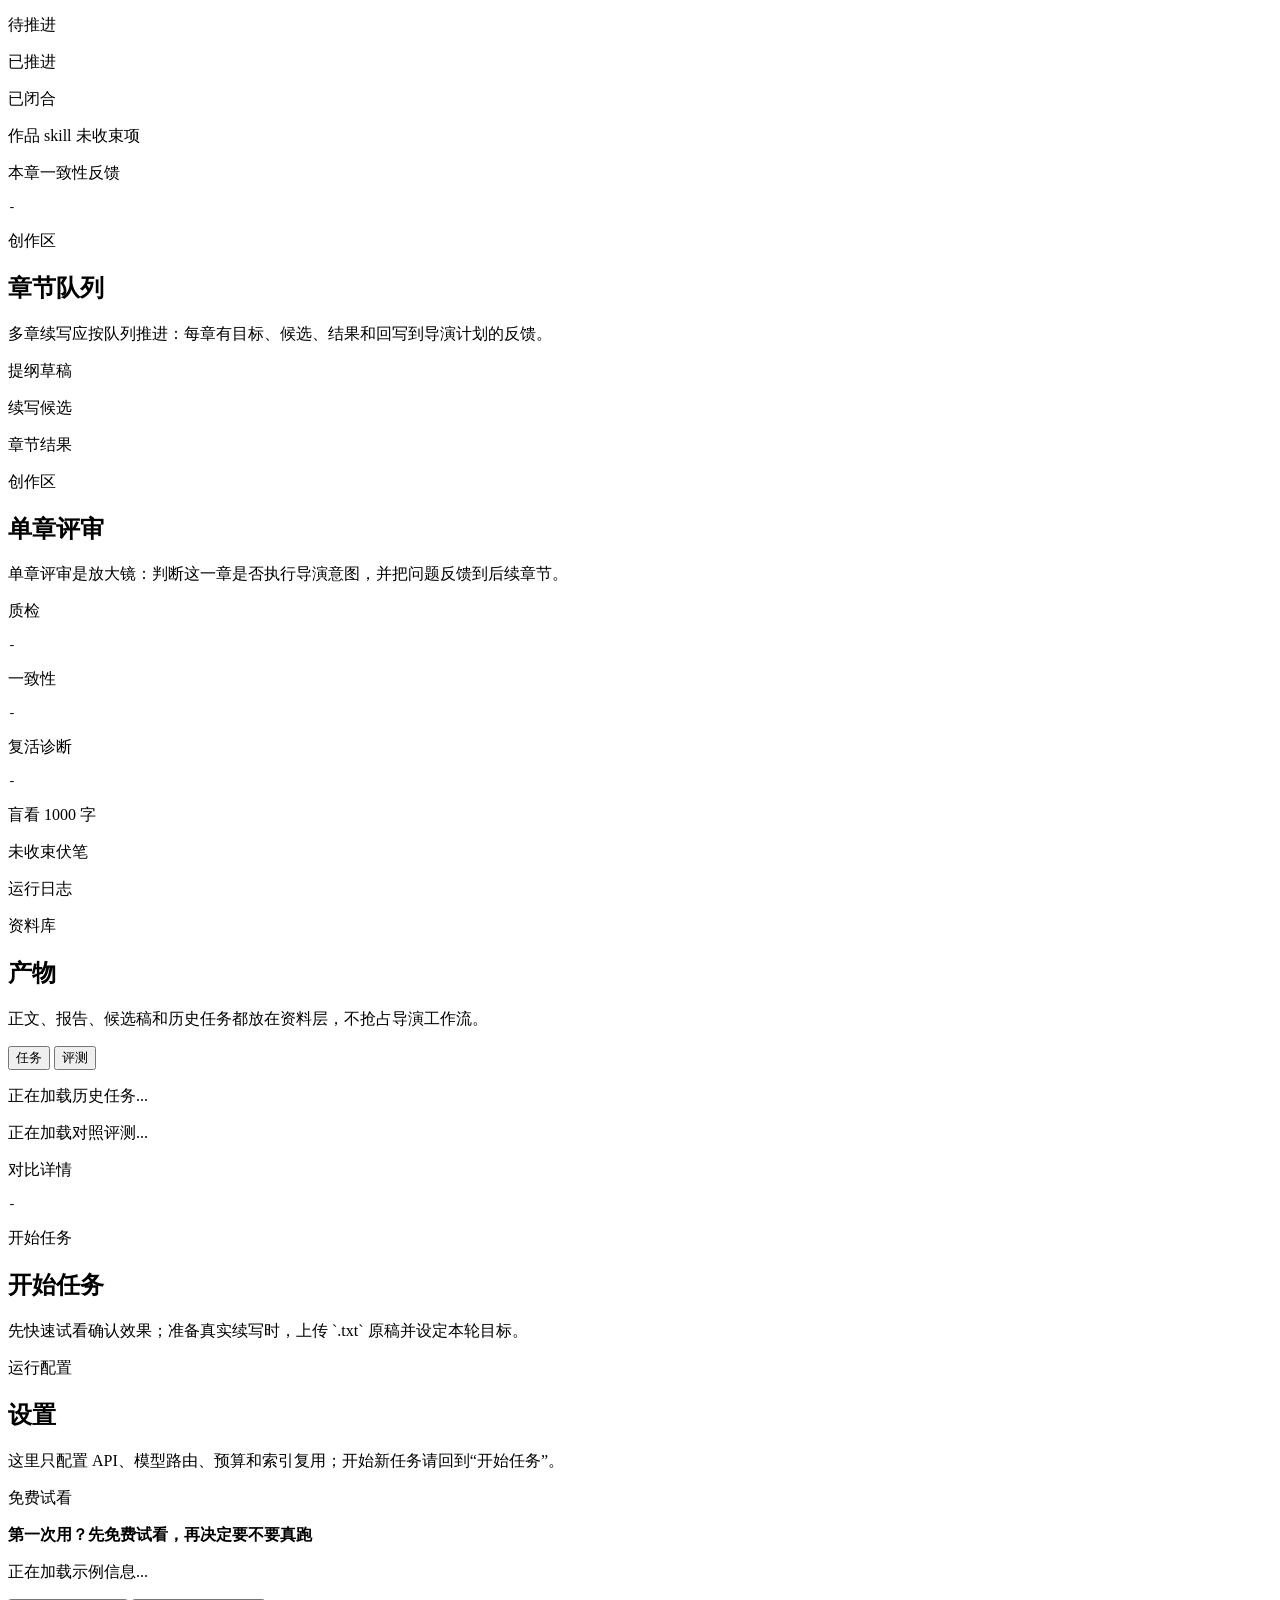
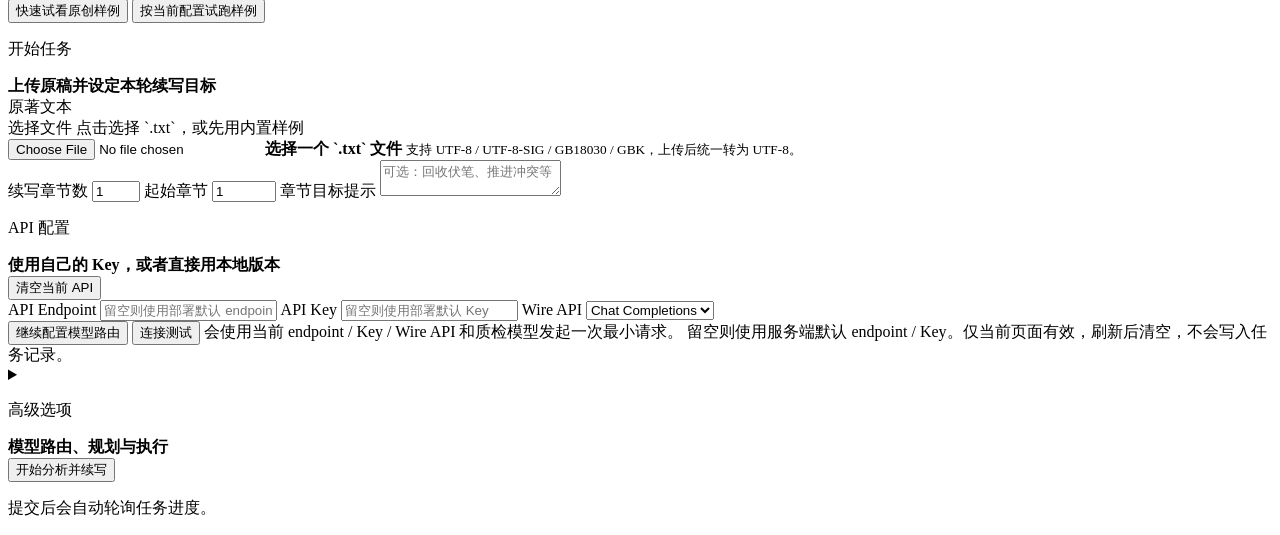
==== commit 40a65229: "Separate Studio setup from runtime settings Users still need settings for API and model routing, but" ====
--- a/webapp/static/index.html
+++ b/webapp/static/index.html
@@ -11,7 +11,7 @@
       href="https://fonts.googleapis.com/css2?family=DM+Sans:wght@400;500;600;700&family=JetBrains+Mono:wght@400;500&family=Noto+Serif+SC:wght@400;600;700;900&display=swap"
       rel="stylesheet"
     />
-    <link rel="stylesheet" href="/static/styles.css?v=studio-workflow-v3" />
+    <link rel="stylesheet" href="/static/styles.css?v=studio-workflow-v6" />
   </head>
   <body class="studio-body">
     <div class="studio-app-shell">
@@ -23,6 +23,7 @@
           <div class="studio-nav-group">
             <p class="studio-nav-heading">工作流</p>
             <a class="is-active" href="/studio" data-nav-icon="⌂" data-studio-page-link="overview">工作台</a>
+            <a href="/studio/start" data-nav-icon="＋" data-studio-page-link="start">开始任务</a>
             <a href="/studio/director" data-nav-icon="◇" data-studio-page-link="director">导演计划</a>
             <a href="/studio/chapters" data-nav-icon="▦" data-studio-page-link="chapters">章节队列</a>
             <a href="/studio/review" data-nav-icon="◉" data-studio-page-link="review">单章评审</a>
@@ -53,7 +54,7 @@
           </div>
           <div class="studio-project-actions">
             <a class="utility-button studio-top-action" href="/">← 返回首页</a>
-            <a class="utility-button studio-top-action upload-top-action" href="/studio/settings">导入原稿</a>
+            <a id="studio-context-action" class="utility-button studio-top-action upload-top-action" href="/studio/start">开始任务</a>
           </div>
         </header>
 
@@ -64,24 +65,24 @@
           aria-label="工作台首页"
         >
           <article class="workbench-hero" data-workbench-panel="start">
-            <p class="section-kicker">开始新任务</p>
-            <h2>先跑一轮，再决定怎么续写</h2>
-            <p>第一次用？先免费试看，再决定要不要真跑。确认效果后，再导入自己的 `.txt` 原稿。</p>
+            <p id="empty-state-kicker" class="section-kicker">开始新任务</p>
+            <h2 id="empty-state-title">先跑一轮，再决定怎么续写</h2>
+            <p id="empty-state-copy">第一次用？先免费试看，再决定要不要真跑。确认效果后，再导入自己的 `.txt` 原稿。</p>
             <div class="empty-state-actions dual-action-row">
               <button id="empty-example-button" type="button">快速试看原创样例</button>
-              <a class="utility-button" href="/studio/settings">导入原稿</a>
+              <a class="utility-button" href="/studio/start">导入原稿</a>
             </div>
           </article>
           <article class="workbench-card" data-workbench-panel="continue">
-            <p class="label">继续当前任务</p>
-            <strong>还没有选中任务</strong>
-            <span>加载样例或导入原稿后，这里会显示当前状态和下一步动作。</span>
+            <p id="empty-state-next-label" class="label">继续当前任务</p>
+            <strong id="empty-state-next-title">还没有选中任务</strong>
+            <span id="empty-state-next-copy">加载样例或导入原稿后，这里会显示当前状态和下一步动作。</span>
             <button id="empty-fill-example-button" class="utility-button" type="button">按当前配置试跑样例</button>
           </article>
           <article class="workbench-card" data-workbench-panel="review">
-            <p class="label">检查最新结果</p>
-            <strong>等待生成章节</strong>
-            <span>生成完成后再进入单章评审、资料库或产物页，避免一开始就被细节淹没。</span>
+            <p id="empty-state-result-label" class="label">检查最新结果</p>
+            <strong id="empty-state-result-title">等待生成章节</strong>
+            <span id="empty-state-result-copy">生成完成后再进入单章评审、资料库或产物页，避免一开始就被细节淹没。</span>
             <a class="utility-button" href="/studio/settings#bring-your-own-api">查看 API 连接状态</a>
           </article>
         </section>
@@ -100,7 +101,7 @@
               <p id="workbench-current-summary">加载最近任务后，这里会只显示当前状态和下一步动作。</p>
               <div class="workbench-primary-actions">
                 <a id="workbench-primary-action" class="utility-button workbench-primary-action" href="/studio/director">查看导演计划</a>
-                <a class="utility-button" href="/studio/settings">开始新任务</a>
+                <a class="utility-button" href="/studio/start">开始新任务</a>
               </div>
             </article>
             <article class="workbench-card" data-workbench-panel="continue">
@@ -541,7 +542,7 @@
           </section>
         </div>
 
-        <section class="studio-bottom-grid page-section" data-page-section="artifacts settings">
+        <section class="studio-bottom-grid page-section" data-page-section="artifacts start settings">
           <aside id="runs" class="recent-panel page-section" data-page-section="artifacts">
             <div class="panel-head panel-head-compact">
               <p class="section-kicker">资料库</p>
@@ -568,14 +569,24 @@
             </section>
           </aside>
 
-          <form id="run-form" class="config-panel page-section" data-page-section="settings">
-            <div class="panel-head">
+          <form id="run-form" class="config-panel page-section" data-page-section="start settings">
+            <div class="panel-head page-section" data-page-section="start">
+              <p class="section-kicker">开始任务</p>
+              <h2>开始任务</h2>
+              <p class="panel-copy">先快速试看确认效果；准备真实续写时，上传 `.txt` 原稿并设定本轮目标。</p>
+            </div>
+
+            <div class="panel-head page-section" data-page-section="settings">
               <p class="section-kicker">运行配置</p>
               <h2>设置</h2>
-              <p class="panel-copy">免费试看确认效果以后，再上传自己的文本。默认走平台当前配置；高级选项可以继续细调。</p>
-            </div>
-
-            <section id="quickstart-sample" class="quickstart-panel quickstart-panel-primary anchor-target">
+              <p class="panel-copy">这里只配置 API、模型路由、预算和索引复用；开始新任务请回到“开始任务”。</p>
+            </div>
+
+            <section
+              id="quickstart-sample"
+              class="quickstart-panel quickstart-panel-primary anchor-target page-section"
+              data-page-section="start"
+            >
               <p class="label">免费试看</p>
               <strong>第一次用？先免费试看，再决定要不要真跑</strong>
               <p id="example-description" class="hint">正在加载示例信息...</p>
@@ -585,7 +596,7 @@
               </div>
             </section>
 
-            <section class="start-task-panel">
+            <section class="start-task-panel page-section" data-page-section="start">
               <div class="quickstart-panel-head">
                 <div>
                   <p class="label">开始任务</p>
@@ -622,7 +633,11 @@
               </div>
             </section>
 
-            <section id="bring-your-own-api" class="api-panel anchor-target">
+            <section
+              id="bring-your-own-api"
+              class="api-panel anchor-target page-section"
+              data-page-section="settings"
+            >
               <div class="quickstart-panel-head">
                 <div>
                   <p class="label">API 配置</p>
@@ -672,7 +687,7 @@
               </div>
             </section>
 
-            <details id="advanced-options" class="advanced-panel anchor-target">
+            <details id="advanced-options" class="advanced-panel anchor-target page-section" data-page-section="settings">
               <summary>
                 <span>
                   <p class="section-kicker">高级选项</p>
@@ -756,7 +771,7 @@
               </div>
             </details>
 
-            <div class="action-row">
+            <div class="action-row page-section" data-page-section="start">
               <button id="submit-button" type="submit">开始分析并续写</button>
               <p id="form-status" class="hint">提交后会自动轮询任务进度。</p>
             </div>
@@ -765,6 +780,6 @@
       </main>
     </div>
 
-    <script src="/static/app.js?v=studio-workflow-v3" defer></script>
+    <script src="/static/app.js?v=studio-workflow-v6" defer></script>
   </body>
 </html>
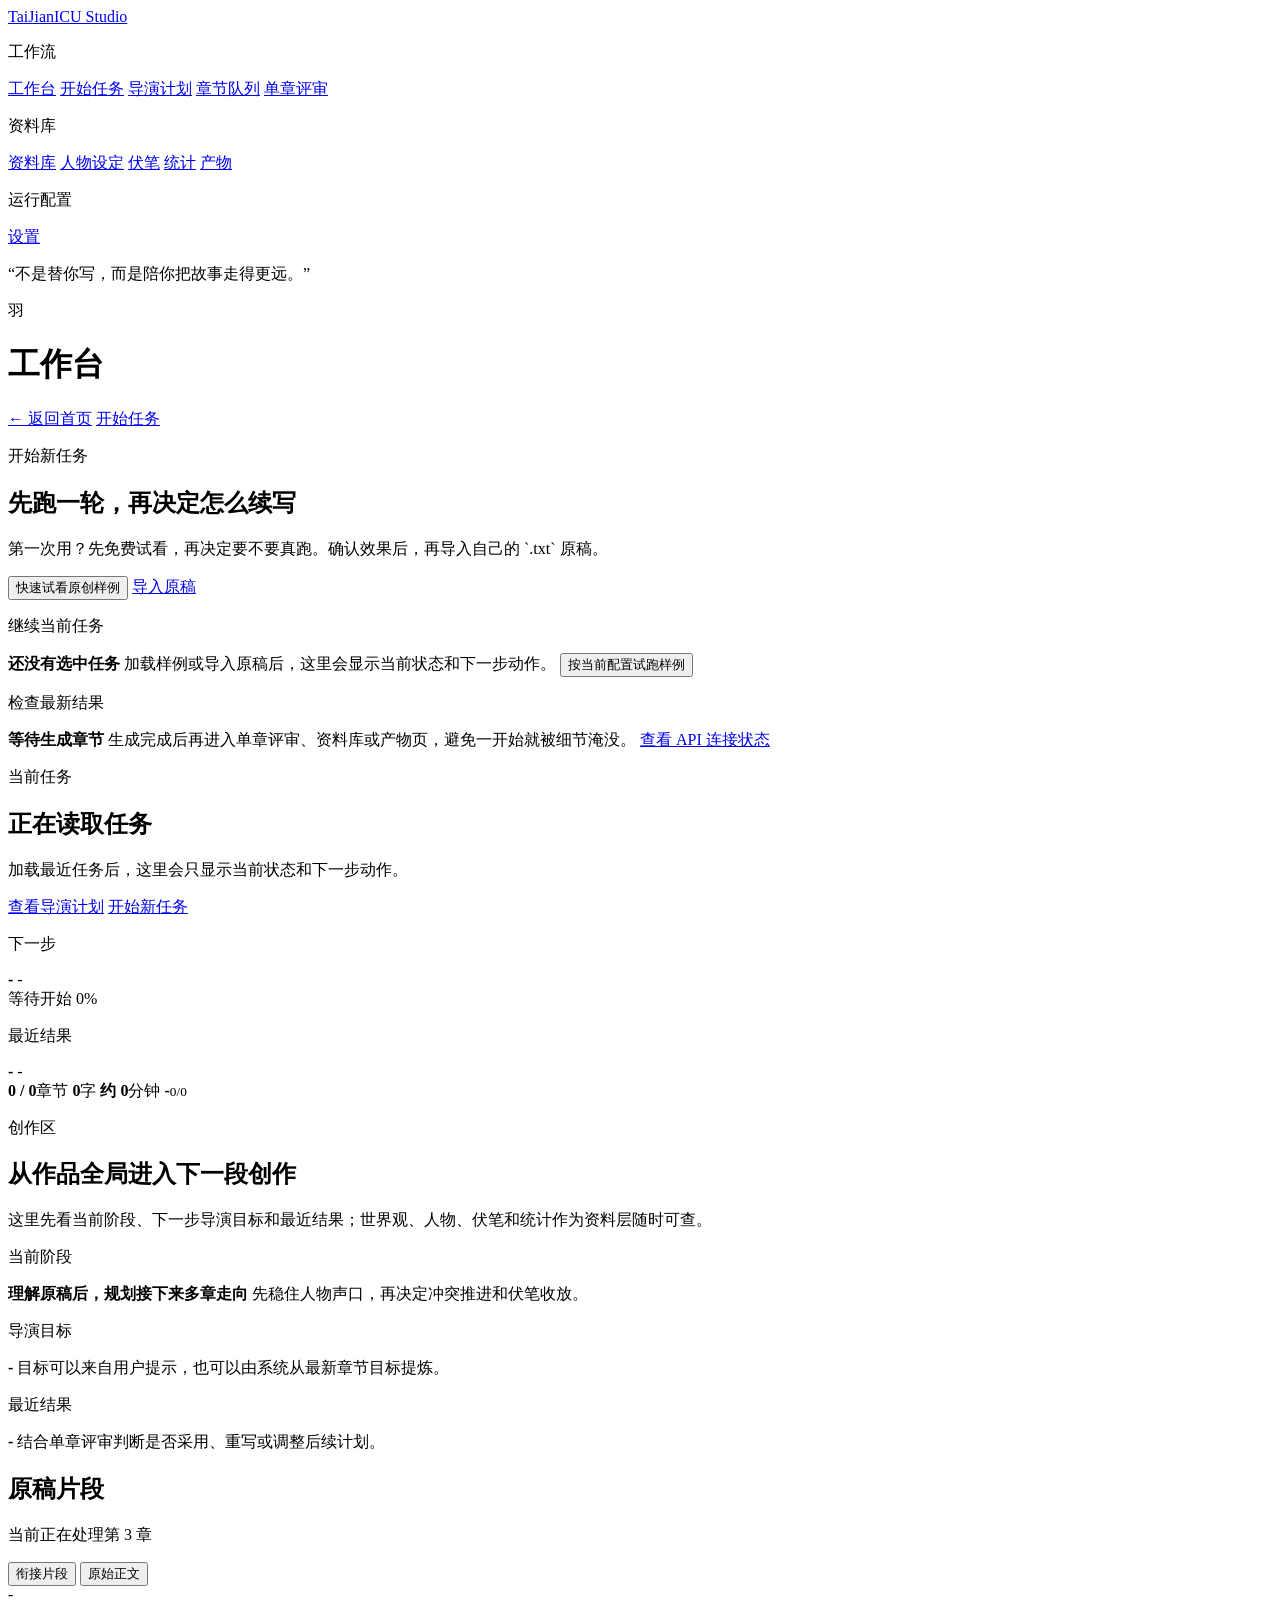
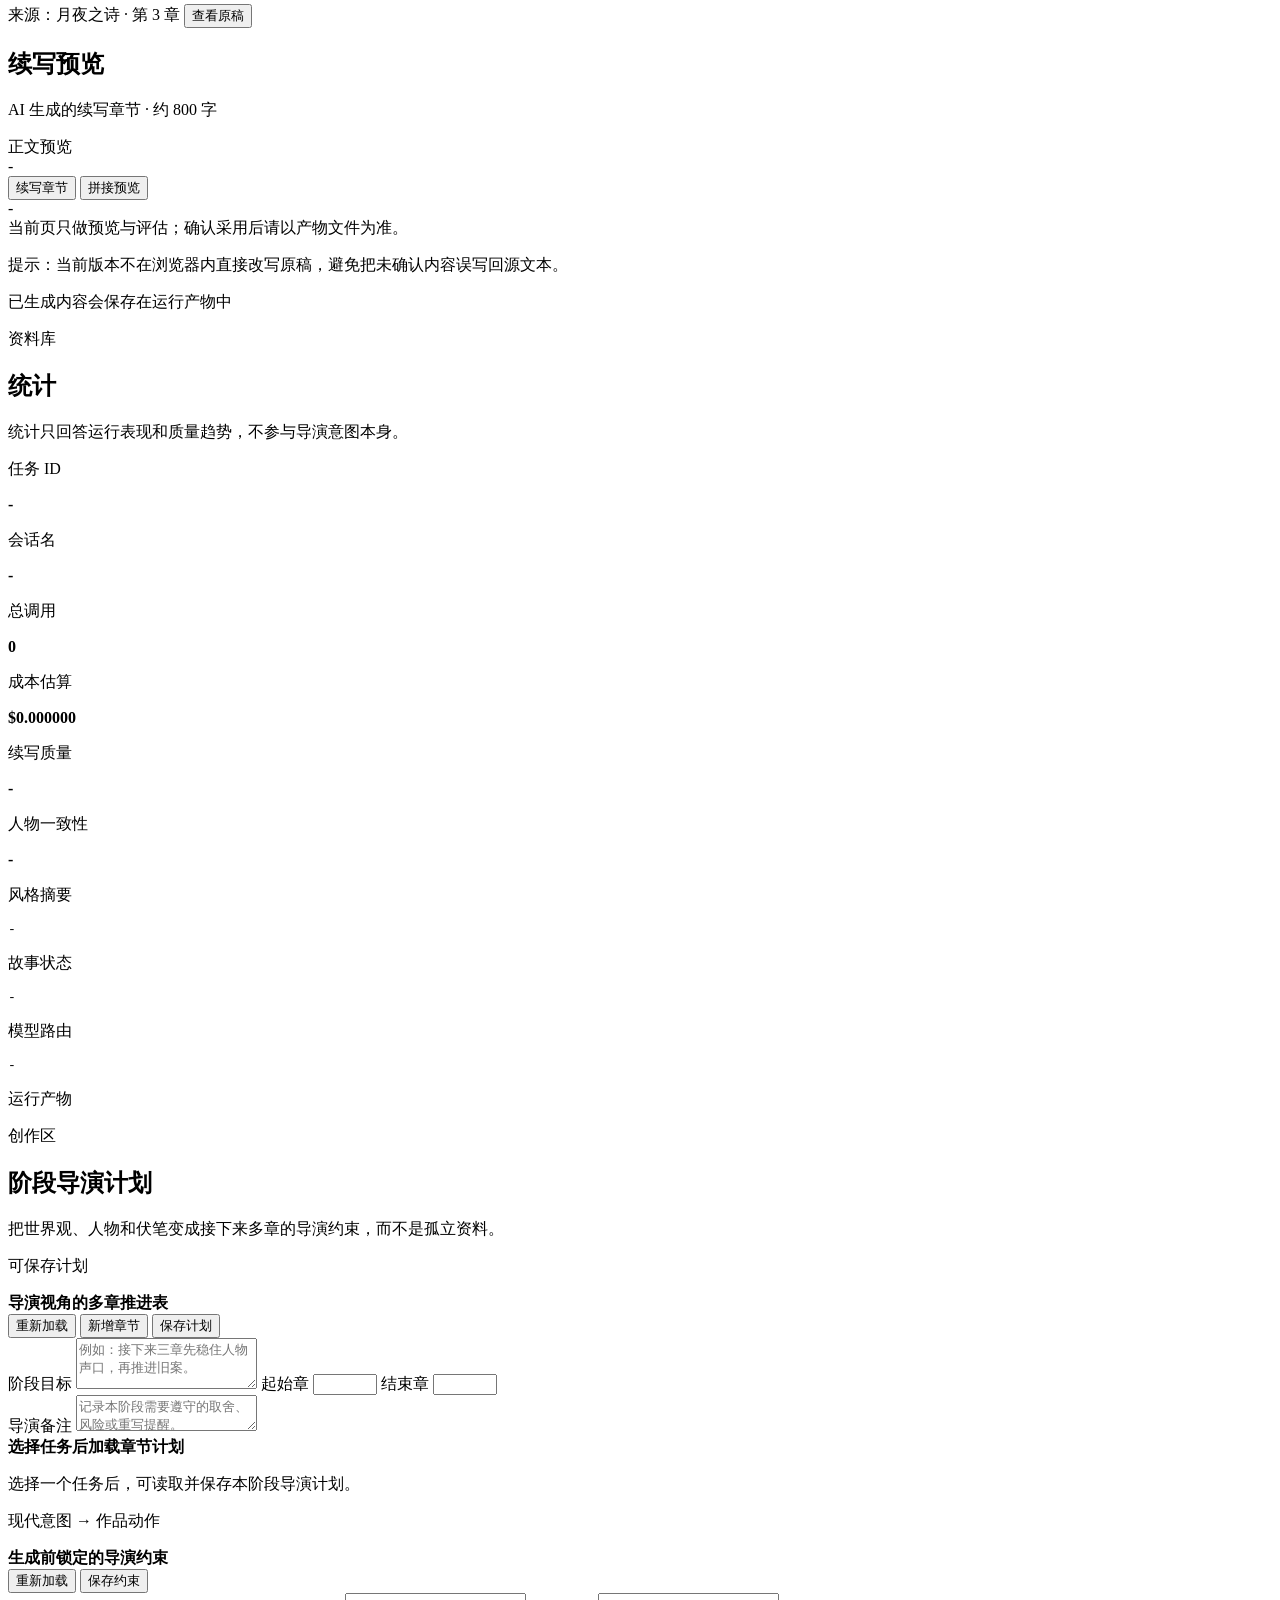
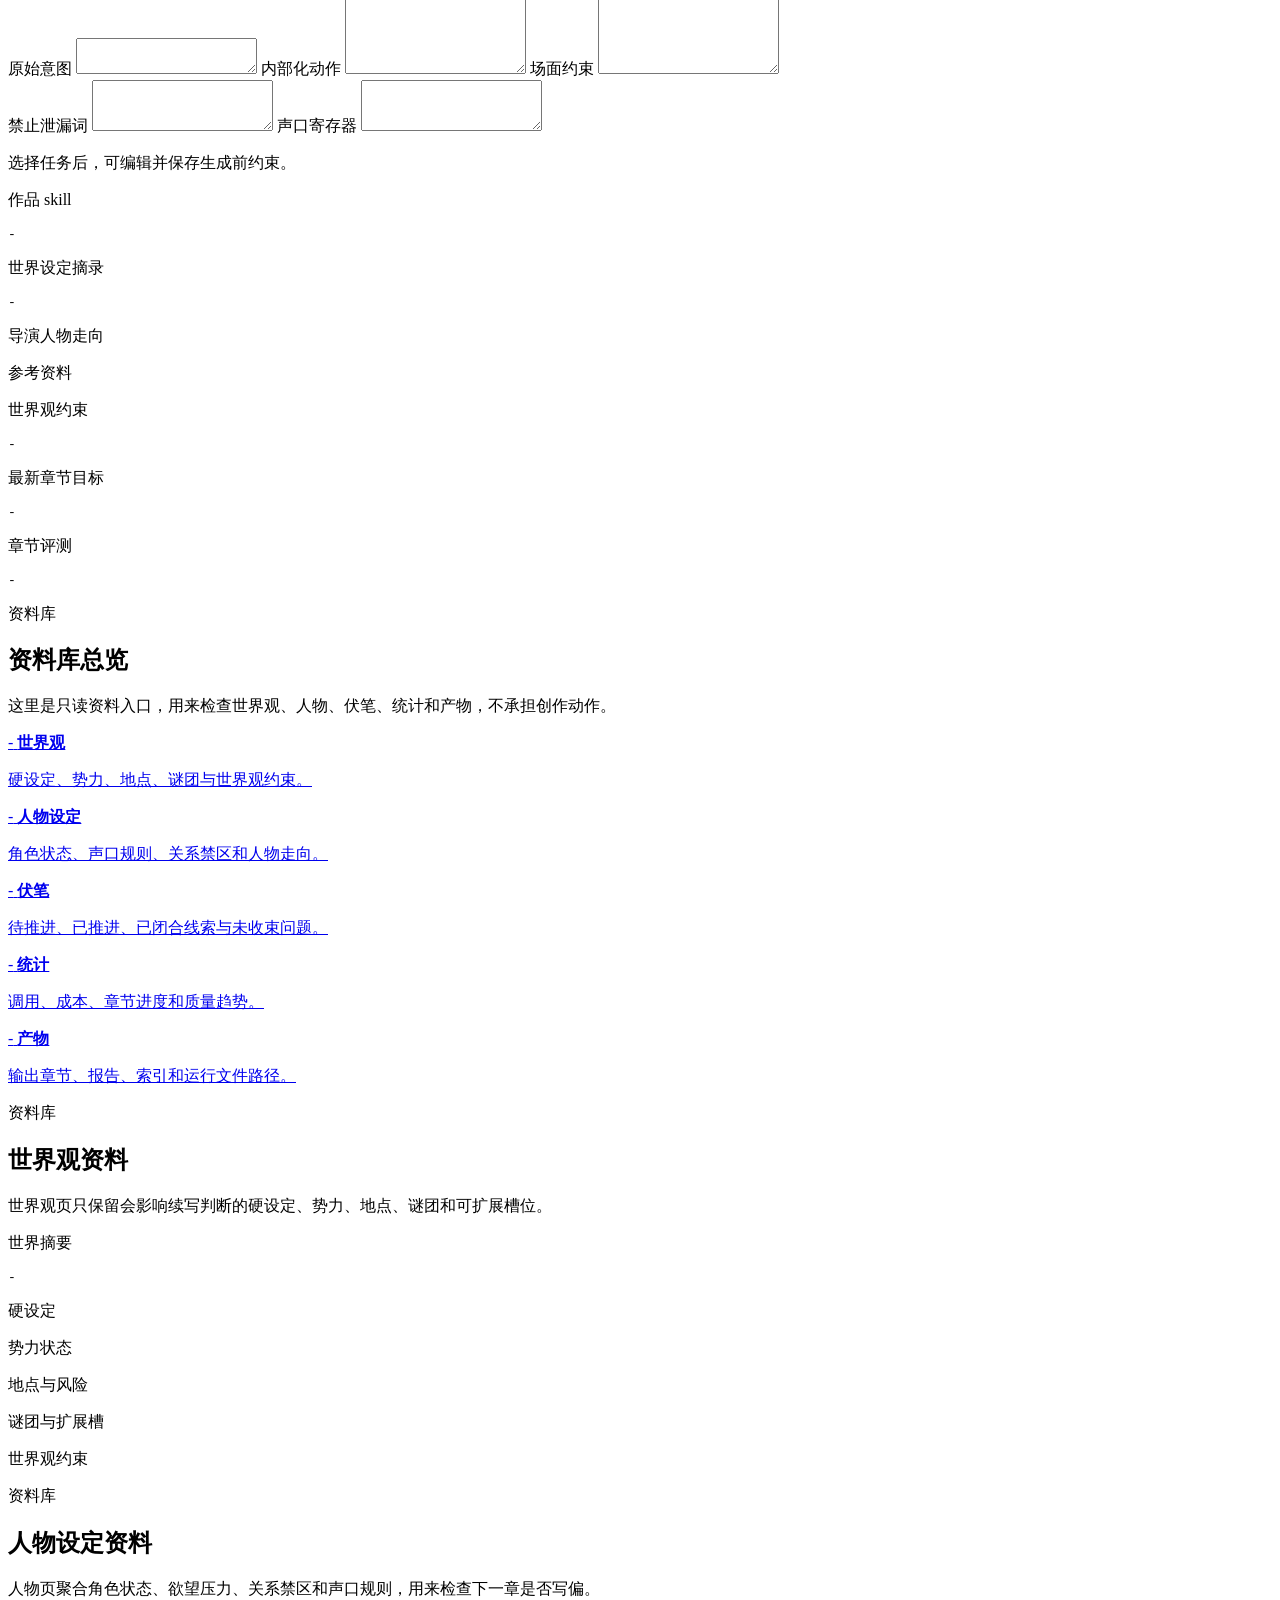
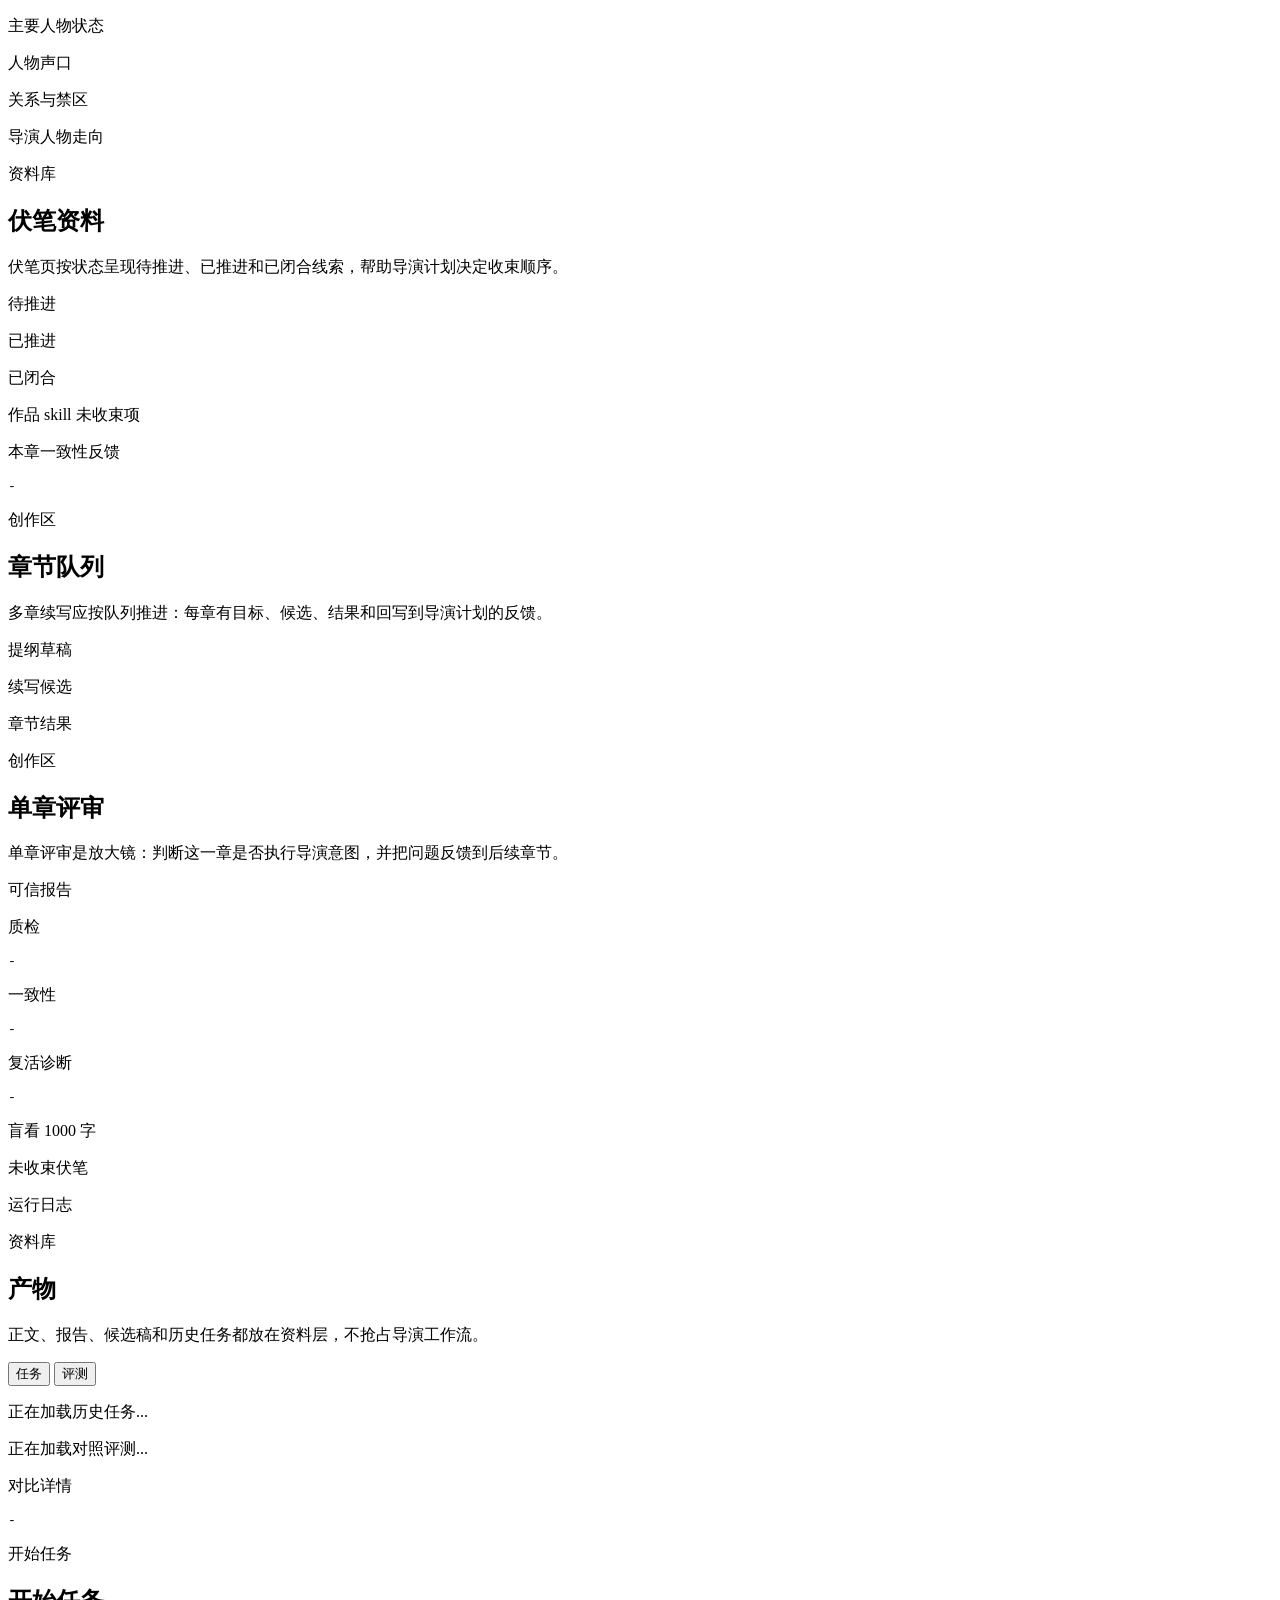
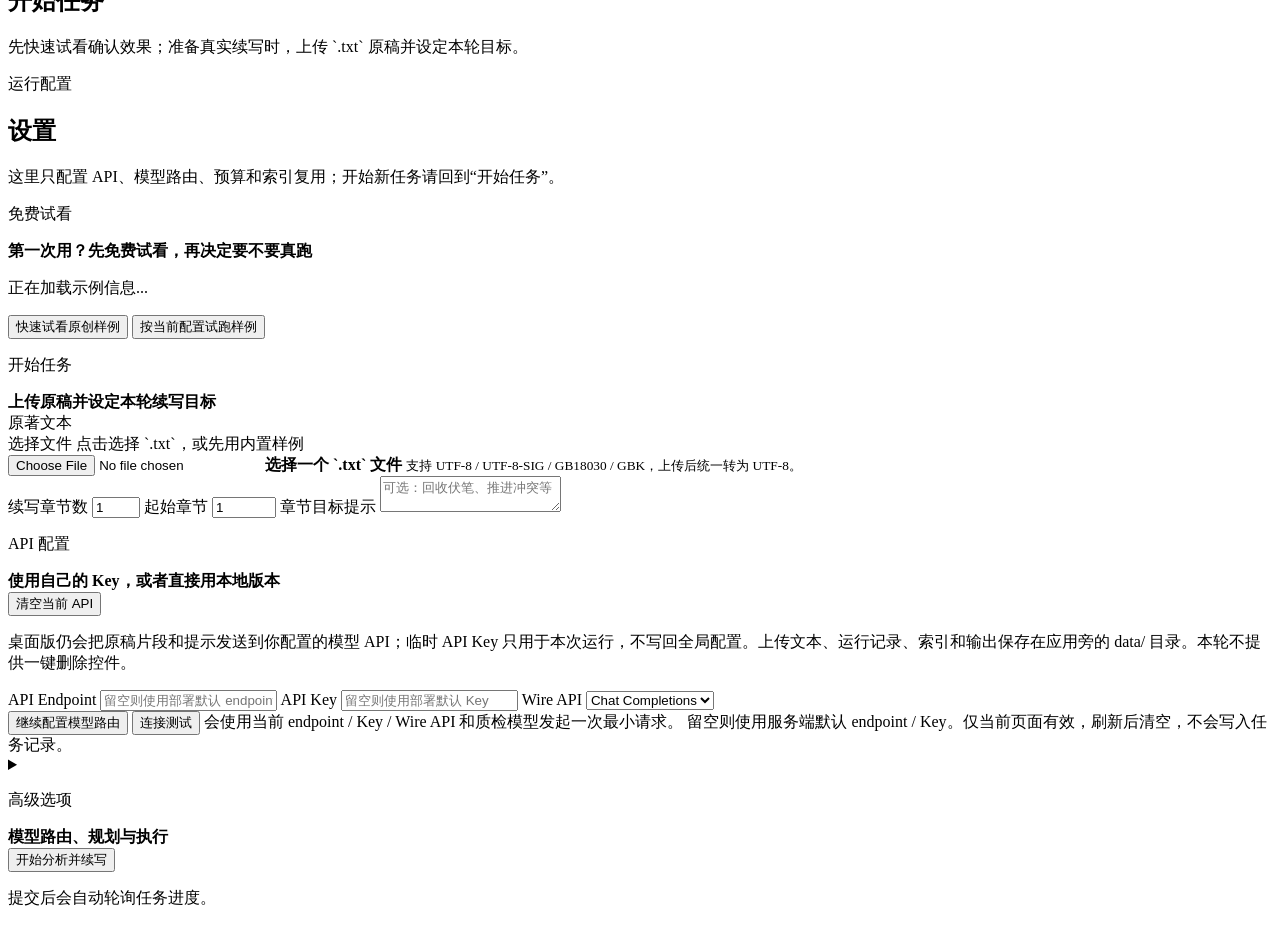
==== commit 21c424f7: "Make Revival trust review the Studio success gate The Studio flow now treats author-revival credibil" ====
--- a/webapp/static/index.html
+++ b/webapp/static/index.html
@@ -309,6 +309,43 @@
               </div>
               <p id="director-plan-status" class="hint">选择一个任务后，可读取并保存本阶段导演计划。</p>
             </section>
+            <section class="director-plan-editor" aria-label="导演意图内部化约束编辑">
+              <div class="director-plan-editor-head">
+                <div>
+                  <p class="label">现代意图 → 作品动作</p>
+                  <strong>生成前锁定的导演约束</strong>
+                </div>
+                <div class="director-plan-actions">
+                  <button id="director-constraints-refresh-button" type="button" class="utility-button">重新加载</button>
+                  <button id="director-constraints-save-button" type="button">保存约束</button>
+                </div>
+              </div>
+              <div class="field-grid director-plan-meta-grid">
+                <label class="field">
+                  <span>原始意图</span>
+                  <textarea id="director-constraints-raw" rows="2"></textarea>
+                </label>
+                <label class="field">
+                  <span>内部化动作</span>
+                  <textarea id="director-constraints-actions" rows="5"></textarea>
+                </label>
+                <label class="field">
+                  <span>场面约束</span>
+                  <textarea id="director-constraints-scene" rows="5"></textarea>
+                </label>
+              </div>
+              <div class="field-grid director-plan-meta-grid">
+                <label class="field">
+                  <span>禁止泄漏词</span>
+                  <textarea id="director-constraints-forbidden" rows="3"></textarea>
+                </label>
+                <label class="field">
+                  <span>声口寄存器</span>
+                  <textarea id="director-constraints-style" rows="3"></textarea>
+                </label>
+              </div>
+              <p id="director-constraints-status" class="hint">选择任务后，可编辑并保存生成前约束。</p>
+            </section>
             <div class="result-grid">
               <article class="result-card">
                 <p class="label">作品 skill</p>
@@ -510,6 +547,12 @@
               <p class="panel-copy">单章评审是放大镜：判断这一章是否执行导演意图，并把问题反馈到后续章节。</p>
             </div>
             <div class="result-grid">
+              <article class="result-card result-card-feature">
+                <p class="label">可信报告</p>
+                <div id="trust-report-summary" class="thread-list"></div>
+              </article>
+            </div>
+            <div class="result-grid">
               <article class="result-card">
                 <p class="label">质检</p>
                 <pre id="quality-summary">-</pre>
@@ -645,6 +688,9 @@
                 </div>
                 <button id="clear-api-config-button" class="utility-button" type="button">清空当前 API</button>
               </div>
+              <p class="field-note">
+                桌面版仍会把原稿片段和提示发送到你配置的模型 API；临时 API Key 只用于本次运行，不写回全局配置。上传文本、运行记录、索引和输出保存在应用旁的 data/ 目录。本轮不提供一键删除控件。
+              </p>
               <div class="field-grid model-grid">
                 <label class="field">
                   <span>API Endpoint</span>
